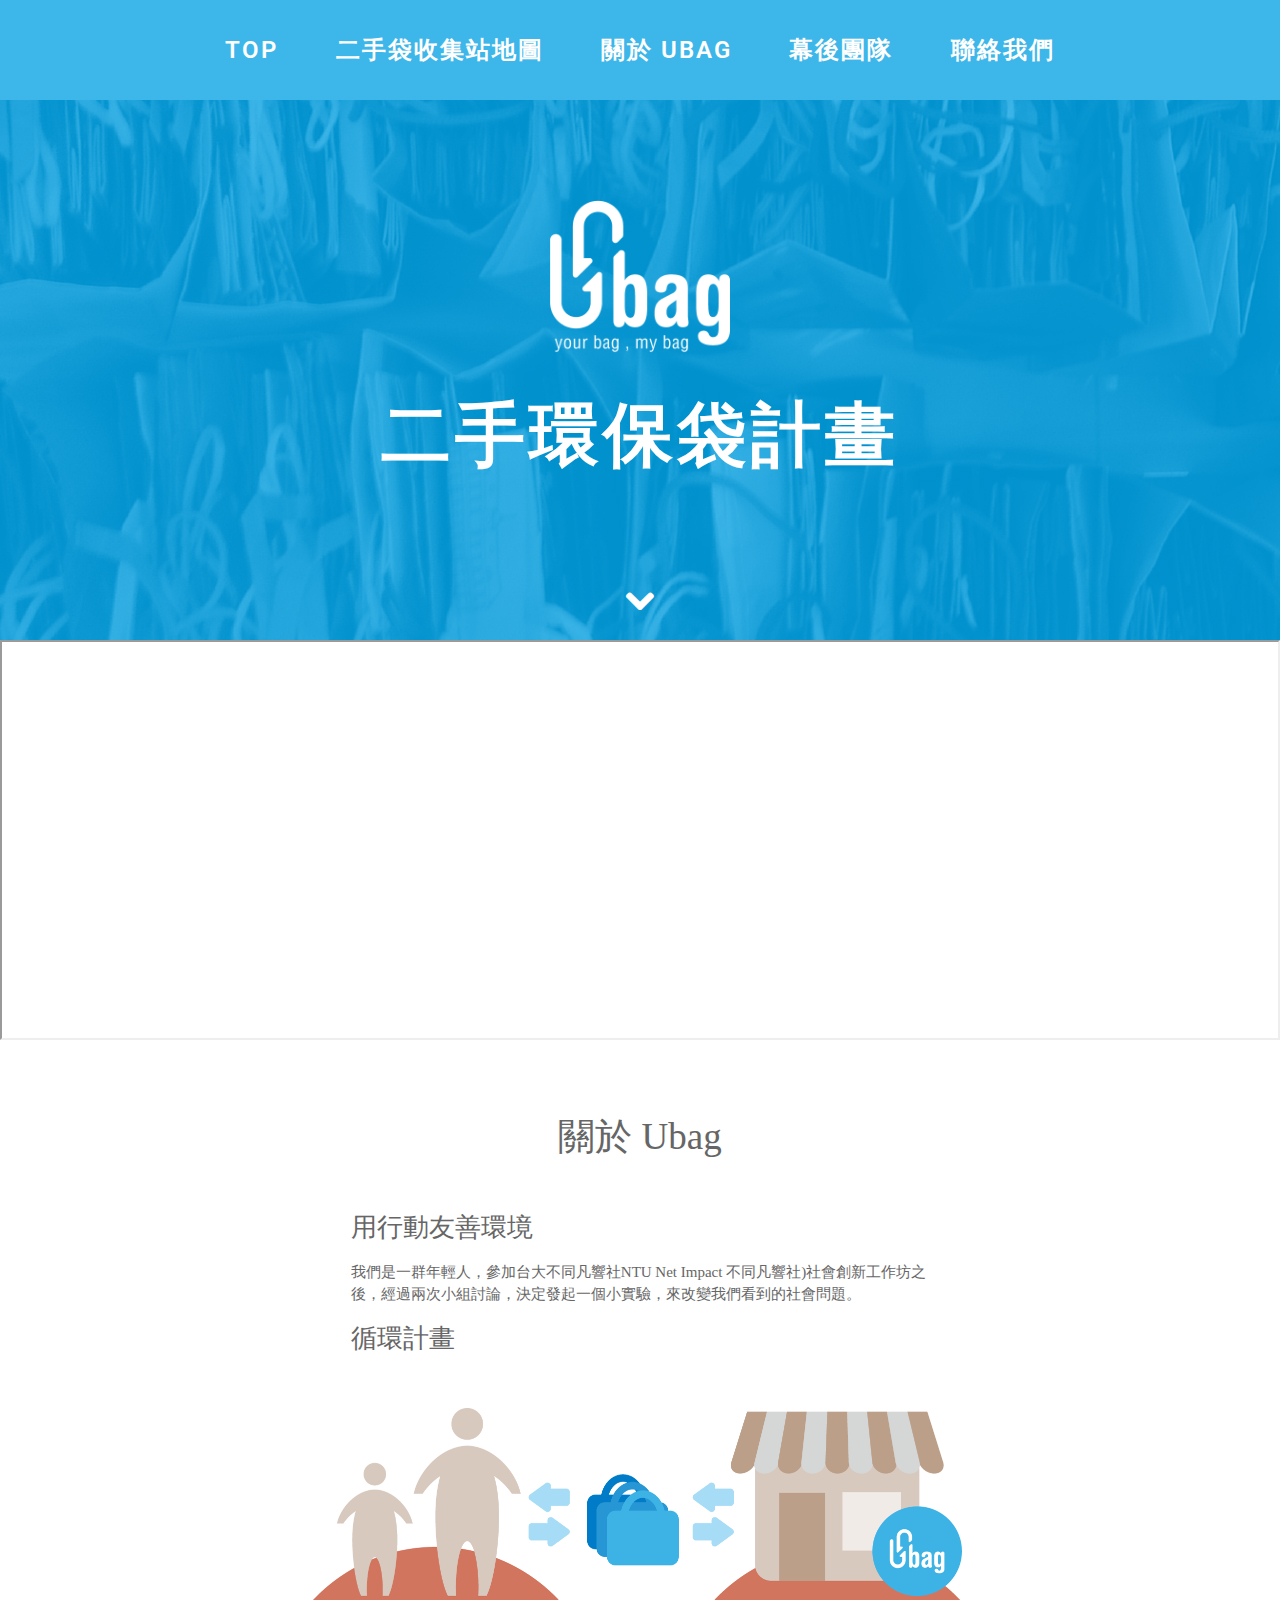
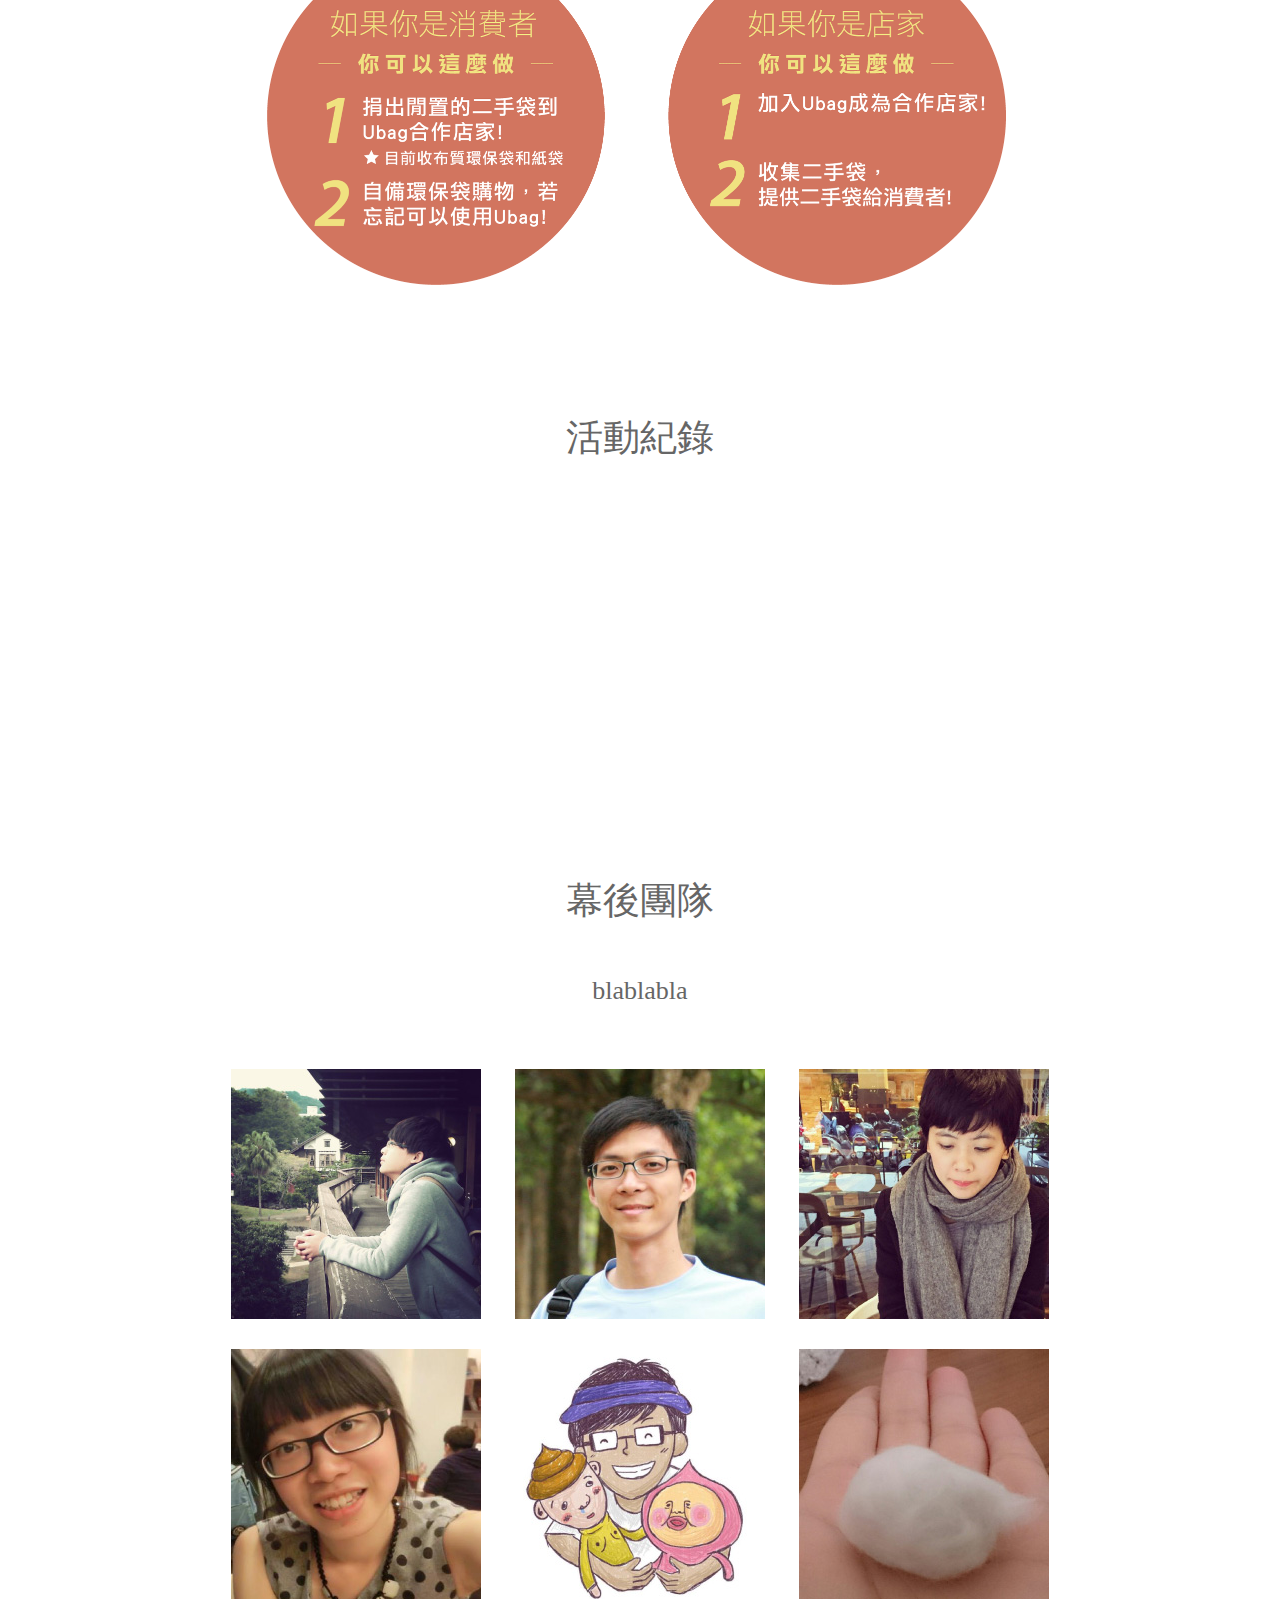
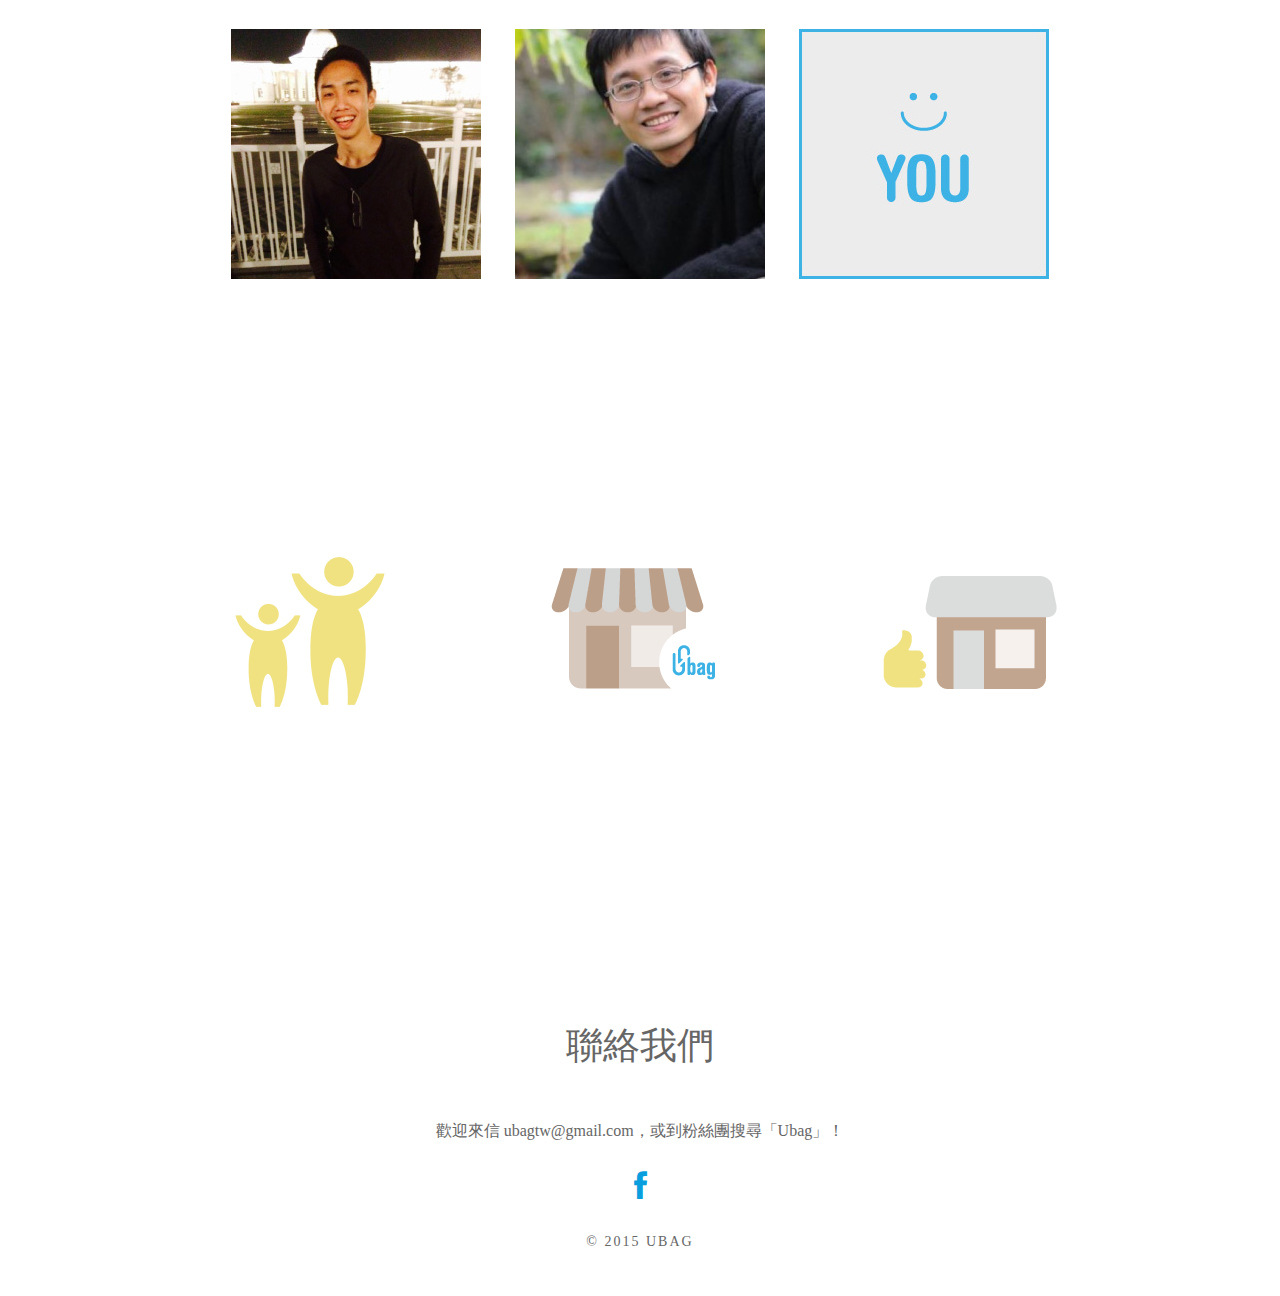
==== index.html @ cc9ed654 "v1" ====
<!DOCTYPE html>

<!--

	Leela Theme
	By Potok Proyektov
	Released March 2014
	Revised March 26, 2014

	Credits
	Aleks Dorohovich • Design, Coding
	Ivan Kozlov • Design, Coding

-->

<!--[if IE 9]><html class="ie9" lang="en" > <![endif]-->
<html class="no-js" lang="en">
	<head>
		<meta charset="utf-8" />
		<meta name="viewport" content="width=device-width, initial-scale=1.0" />
		<title>Ubag-二手環保袋計畫</title>

		<meta name="description" content="" />

		<!-- Google Fonts -->
		<link href='http://fonts.googleapis.com/css?family=Roboto:400,100,300,700,100italic,300italic,400italic,700italic' rel='stylesheet' type='text/css'>

		<!-- CSS -->
		<link rel="stylesheet" href="stylesheets/font-awesome.min.css" />
		<link rel="stylesheet" href="stylesheets/app.css" />
		<link rel="stylesheet" href="stylesheets/component.min.css" />
		<link rel="stylesheet" href="stylesheets/theme.css" />

		<!-- JavaScript -->
		<script src="js/modernizr.min.js"></script>
	</head>
	<body>

		<!-- Navigation-->
		<div class="section section-collapse" id="navigation">

				<nav class="top-bar" id="top-bar" data-topbar>
				  	<ul class="title-area">
				    	<li class="name">
				      		<div class="name-logo"><a href="#">Ubag</a></div><!-- title on navigation -->
				    	</li>
				    	<li class="toggle-topbar menu-icon">
				    		<a href="#"><i class="fa fa-bars"></i></a>
				    	</li>
				  	</ul>

				  	<section class="top-bar-section" id="menu"><!-- menu -->
					    <ul>
						  	<li><a href="#header">TOP</a></li>
								<li><a href="#map">二手袋收集站地圖</a></li>
								<li><a href="#one-more">關於 Ubag</a></li>
						  	<li><a href="#our-team">幕後團隊</a></li>

						  <!--	<li><a href="#portfolio">Work</a></li>-->
						  	<li><a href="#footer">聯絡我們</a></li>
						</ul>
				  </section><!-- .menu -->
				</nav>

		</div>
		<!-- .Navigation-->

		<!-- Header-->
		<div class="section bg-light-rose" id="header">

			<div class="row">
				<div class="large-12 columns text-center">
					<div class="hero-header">
						<div class="hero-logo">
							<img src="images/logo.png" alt="" /><!-- logo -->
						</div>
						<div class="hero-headline">
							<h1>二手環保袋計畫</h1><!-- title -->
						</div>
						<div class="hero-scroll">
							<a href="#overview" id="scroll"><i class="fa fa-chevron-down"></i></a>
						</div>
					</div>
				</div>
			</div>

		</div>
		<!-- .Header -->
		<!-- Map -->
		<div class="section section-collapse" id="map">
			<iframe src="https://www.google.com/maps/d/embed?mid=z90Cv0jzgkbU.kKT_kVOJTUTI" width="100%" height="400"></iframe>

		<!--	<div id="google-map" class="map"></div> google map -->

		</div>
		<!-- .Map -->

		<!-- One More-->
		<div class="section" id="one-more">

			<div class="row">
				<div class="large-12 columns text-center">
					<div class="section-title">
						<h2>關於 Ubag</h2>
					</div>
				</div>
			</div>

			<div class="row">
				<div class="large-10 large-offset-1 medium-10 medium-offset-1 small-10 small-offset-1 columns">
					<div class="section-description">
						<h3>用行動友善環境</h3>
						<p><small>我們是一群年輕人，參加台大不同凡響社NTU Net Impact 不同凡響社)社會創新工作坊之後，經過兩次小組討論，決定發起一個小實驗，來改變我們看到的社會問題。</small></p>
						<h3>循環計畫</h3>
					</div>
					<img src="images/recyclepic.png" width="800" height="auto" alt="" />
				</div>
			</div>

		</div>
		<!-- .One More-->


		<!-- Portfolio -->
		<div class="section" id="portfolio">

			<div class="row">
				<div class="large-12 columns text-center">
					<div class="section-title">
						<h2>活動紀錄</h2>
					</div>
					<!--<div class="section-description">
						<h3>Quisque fermentum tempus iaculis.</h3>
						<p><small>Maecenas ullamcorper auctor mi. Aenean tempus laoreet tellus sed convallis. Ut congue erat at nunc adipiscing, id tincidunt magna ornare.</small></p>
					</div>-->
				</div>
			</div>

			<div class="row">
				<div class="large-12 columns">
					<ul class="large-block-grid-3 medium-block-grid-3 small-block-grid-2 grid effect-3" id="grid">
						<li><!-- portfolio grid item -->
							<a href="#" class="project-item" data-project-id="project-1">
								<img src="images/work-grid/pro01.jpg" alt="" />
								<div class="project-tease text-center">
									<div class="project-tease-content">
										<h4>澳門青年分享講座</h4>
										<p>Ubag 二手袋如何循環?</p>
										<i class="fa fa-chevron-down"></i>
									</div>
								</div>
							</a>
						</li><!-- .portfolio grid item -->
						<li><!-- portfolio grid item -->
							<a href="#" class="project-item" data-project-id="project-2">
								<img src="images/work-grid/pro02.jpg" alt="" />
								<div class="project-tease text-center">
									<div class="project-tease-content">
										<h4>善待土地計畫</h4>
										<p>比亞外有機枇杷 x Ubag</p>
										<i class="fa fa-chevron-down"></i>
									</div>
								</div>
							</a>
						</li><!-- .portfolio grid item -->
						<li><!-- portfolio grid item -->
							<a href="#" class="project-item" data-project-id="project-1">
								<img src="images/work-grid/pro03.jpg" alt="" />
								<div class="project-tease text-center">
									<div class="project-tease-content">
										<h4>好店串聯戳戳樂</h4>
										<p>Ubag 合作店家串連活動</p>
										<i class="fa fa-chevron-down"></i>
									</div>
								</div>
							</a>
						</li><!-- .portfolio grid item -->

					</ul>
				</div>
			</div>

		</div>
		<!-- .Portfolio -->

		<!-- Project 1 -->
		<div class="section bg-gray project" id="project-1">

			<div class="row">
				<div class="large-12 columns text-center">
					<div class="section-title">
						<h2>澳門青年分享講座</h2>
					</div>
					<div class="section-description">
						<h3>Ubag充滿感動的一夜</h3>
					</div>
				</div>
			</div>
			<div class="row"><!-- project description -->
				<div class="large-12 columns">
					<p>謝謝來自澳門的青年們，讓 Ubag有機會舉行了小小的分享會
共度了感動的夜晚! 澳門青年雖只有國中或高中，卻已經對環保議題充滿了想法，已在構思如何落實於生活中，因此對這群青年非常的欽佩! 改變的力量是不分年紀大小的~

過程中相互的分享、提問與建議, 都是Ubag繼續前進的養分!
Ubag 會繼續加油的! 努力往下一個里程碑邁進!</p>
					<p>
						<img src="images/work-one/work_one.png" alt="" />
					</p>
				</div>
			</div><!-- .project description -->

			<a href="#" class="project-close">
				<i class="fa fa-times-circle-o"></i>
			</a>

		</div>
		<!-- .Project 1 -->

		<!-- Project 2 -->
		<div class="section bg-gray project" id="project-2">

			<div class="row">
				<div class="large-12 columns text-center">
					<div class="section-title">
						<h2>Design</h2>
					</div>
					<div class="section-description">
						<h3>Cras facilisis volutpat dui, non vestibulum nulla euismod a.</h3>
					</div>
				</div>
			</div>
			<div class="row"><!-- project description -->
				<div class="large-12 columns">
					<p>Sed varius, odio sed tempus vulputate, neque eros porttitor leo, vitae pellentesque nulla eros sed nibh. Proin aliquam est sit amet feugiat varius. Nullam venenatis in ipsum ac suscipit. In consequat ante tincidunt nisl semper, id varius ligula iaculis. Cum sociis natoque penatibus et magnis dis parturient montes, nascetur ridiculus mus. Class aptent taciti sociosqu ad litora torquent per conubia nostra, per inceptos himenaeos. Duis a odio aliquam justo hendrerit eleifend. Donec lacinia, quam interdum rutrum euismod, mauris velit imperdiet mauris, quis fringilla quam magna vitae tellus. In id nisi ac risus dictum vulputate id at lorem. Etiam et libero id justo posuere faucibus. Morbi nec sem vel ante ornare bibendum. Nam eros libero, commodo et convallis eu, lobortis iaculis eros. Aenean posuere purus vitae mattis laoreet.</p>
					<p>Maecenas semper elit non diam volutpat tristique. Ut tortor velit, feugiat sed leo ultricies, volutpat venenatis tellus. Ut vulputate mattis eros, sit amet posuere sapien mollis et. Nam gravida posuere enim et molestie. Praesent ut elit in nibh molestie vehicula a ac turpis. Aliquam porta pulvinar sapien vel aliquam. Duis vitae risus est. Sed dictum purus eu ultricies blandit. Maecenas vitae augue tortor. Suspendisse vel ullamcorper ante, ut facilisis tellus. Ut lobortis porttitor molestie. Nunc feugiat ornare ligula, in accumsan nulla accumsan a. Nulla facilisis nulla sit amet tristique viverra. Donec non leo in neque molestie pretium.</p>
					<p>
						<img src="images/work-one/work_one.png" alt="" />
					</p>
				</div>
			</div><!-- .project description -->

			<a href="#" class="project-close">
				<i class="fa fa-times-circle-o"></i>
			</a>

		</div>
		<!-- .Project 2 -->



		<!-- Our Team -->
		<div class="section" id="our-team">

			<div class="row">
				<div class="large-12 columns text-center">
					<div class="section-title">
						<h2>幕後團隊</h2>
					</div>
					<div class="section-description">
						<h3>blablabla</h3>
					</div>
				</div>
			</div>

			<div class="row">
				<div class="large-12 columns">
					<ul class="no-bullets team-grid cs-style-3">
						<li><!-- team member -->
							<figure>
								<img src="images/team/01.jpg" />
								<figcaption>
									<h4>邱子軒</h4>
									<span>Project Leader</span>
									<div class="team-person-social">
										<a href="#"><i class="fa fa-twitter"></i></a>
										<a href="#"><i class="fa fa-facebook"></i></a>
										<a href="#"><i class="fa fa-tumblr"></i></a>
										<a href="#"><i class="fa fa-instagram"></i></a>
										<a href="#"><i class="fa fa-linkedin"></i></a>
									</div>
								</figcaption>
							</figure>
						</li><!-- .team member -->
						<li><!-- team member -->
							<figure>
								<img src="images/team/02.jpg" />
								<figcaption>
									<h4>陳堯睿</h4>
									<span>精算小精靈</span>
									<div class="team-person-social">
										<a href="#"><i class="fa fa-twitter"></i></a>
										<a href="#"><i class="fa fa-facebook"></i></a>
										<a href="#"><i class="fa fa-tumblr"></i></a>
										<a href="#"><i class="fa fa-instagram"></i></a>
										<a href="#"><i class="fa fa-linkedin"></i></a>
									</div>
								</figcaption>
							</figure>
						</li><!-- .team member -->
						<li><!-- team member -->
							<figure>
								<img src="images/team/03.jpg" />
								<figcaption>
									<h4>郭芙志</h4>
									<span>視覺魔法師</span>
									<div class="team-person-social">
										<a href="#"><i class="fa fa-twitter"></i></a>
										<a href="#"><i class="fa fa-facebook"></i></a>
										<a href="#"><i class="fa fa-tumblr"></i></a>
										<a href="#"><i class="fa fa-instagram"></i></a>
										<a href="#"><i class="fa fa-linkedin"></i></a>
									</div>
								</figcaption>
							</figure>
						</li><!-- .team member -->
						<li><!-- team member -->
							<figure>
								<img src="images/team/04.jpg" />
								<figcaption>
									<h4>呂萱芷</h4>
									<span>吸睛特務S</span>
									<div class="team-person-social">
										<a href="#"><i class="fa fa-twitter"></i></a>
										<a href="#"><i class="fa fa-facebook"></i></a>
										<a href="#"><i class="fa fa-tumblr"></i></a>
										<a href="#"><i class="fa fa-instagram"></i></a>
										<a href="#"><i class="fa fa-linkedin"></i></a>
									</div>
								</figcaption>
							</figure>
						</li><!-- .team member -->
						<li><!-- team member -->
							<figure>
								<img src="images/team/05.jpg" />
								<figcaption>
									<h4>劉品賢</h4>
									<span>創意鬼才</span>
									<div class="team-person-social">
										<a href="#"><i class="fa fa-twitter"></i></a>
										<a href="#"><i class="fa fa-facebook"></i></a>
										<a href="#"><i class="fa fa-tumblr"></i></a>
										<a href="#"><i class="fa fa-instagram"></i></a>
										<a href="#"><i class="fa fa-linkedin"></i></a>
									</div>
								</figcaption>
							</figure>
						</li><!-- .team member -->
						<li><!-- team member -->
							<figure>
								<img src="images/team/06.jpg" />
								<figcaption>
									<h4>洪端珮</h4>
									<span>待補</span>
									<div class="team-person-social">
										<a href="#"><i class="fa fa-twitter"></i></a>
										<a href="#"><i class="fa fa-facebook"></i></a>
										<a href="#"><i class="fa fa-tumblr"></i></a>
										<a href="#"><i class="fa fa-instagram"></i></a>
										<a href="#"><i class="fa fa-linkedin"></i></a>
									</div>
								</figcaption>
							</figure>
						</li><!-- .team member -->
						<li><!-- team member -->
							<figure>
								<img src="images/team/07.jpg" />
								<figcaption>
									<h4>王亮中</h4>
									<span>待補</span>
									<div class="team-person-social">
										<a href="#"><i class="fa fa-twitter"></i></a>
										<a href="#"><i class="fa fa-facebook"></i></a>
										<a href="#"><i class="fa fa-tumblr"></i></a>
										<a href="#"><i class="fa fa-instagram"></i></a>
										<a href="#"><i class="fa fa-linkedin"></i></a>
									</div>
								</figcaption>
							</figure>
						</li><!-- .team member -->
						<li><!-- team member -->
							<figure>
								<img src="images/team/08.jpg" />
								<figcaption>
									<h4>張佑輔(89)</h4>
									<span>嚴師</span>
									<div class="team-person-social">
										<a href="#"><i class="fa fa-twitter"></i></a>
										<a href="#"><i class="fa fa-facebook"></i></a>
										<a href="#"><i class="fa fa-tumblr"></i></a>
										<a href="#"><i class="fa fa-instagram"></i></a>
										<a href="#"><i class="fa fa-linkedin"></i></a>
									</div>
								</figcaption>
							</figure>
						</li><!-- .team member -->
						<li><!-- team member -->
							<figure>
								<img src="images/team/09.jpg" />
								<figcaption>
									<h4>關注環保的你</h4>
									<span>等你加入!</span>
									<div class="team-person-social">
										<a href="#">加入 Ubag</a>
									</div>
								</figcaption>
							</figure>
						</li><!-- .team member -->
					</ul>
				</div>
			</div>

		</div>
		<!-- .Out Team -->

		<!-- Overview -->
		<div class="section bg-purple with-photo" id="overview">

			<div class="row">
				<div class="large-12 columns text-center">
					<div class="section-title">
						<h2>關加入我們</h2>
					</div>
				</div>
			</div>

			<div class="row">
				<div class="large-12 columns">
					<ul class="large-block-grid-3 medium-block-grid-3 small-block-grid-1 text-center">
						<li><!-- service description -->
							<div class="overview-feature-image">
								<img src="images/icon-join.png" width="200" height="200" alt="" />
							</div>
							<a href="#" target="_blank" class="btn_white">加入核心團隊</a>
							<p>透過循環計畫，降低一次性購物塑膠袋的使用率</p>
						</li><!-- .service description -->
						<li><!-- service description -->
							<div class="overview-feature-image">
								<img src="images/icon-store.png" width="200" height="200" alt="" />
							</div>
							<a href="#" target="_blank" class="btn_white">加入合作店家</a>
							<p>重複利用閒置環保袋與紙袋，提升價值</p>
						</li><!-- .service description -->
						<li><!-- service description -->
							<div class="overview-feature-image">
								<img src="images/icon-recommend.png" width="200" height="200" alt="" />
							</div>
							<a href="#" target="_blank" class="btn_white">推薦優良商家</a>
							<p>透過分享、講座，我們也跟不同的公民團隊合作</p>
						</li><!-- .service description -->
					</ul>
				</div>
			</div>

		</div>
		<!-- .Overview -->


		<!-- Footer -->
		<div class="section" id="footer">
			<div class="section-title">
				<h2>聯絡我們</h2>
			</div>
			<div class="section-description">
				<p>歡迎來信 ubagtw@gmail.com，或到粉絲團搜尋「Ubag」！</p>
			</div>
			<div class="row">
				<div class="large-12 columns text-center">
					<div class="footer-social">
						<a href="http://www.facebook.com/ubagtw" target="_blank"><i class="fa fa-facebook"></i></a>
					</div>
				</div>
			</div>

			<div class="row text-center">
				<div class="large-12 columns text-center">
					<p class="footer-copy">&copy; 2015 Ubag</p>
				</div>
			</div>

		</div>
		<!-- .Footer -->

		<!-- JavaScript -->
		<script src="js/jquery.min.js"></script>
		<script src="js/foundation.min.js"></script>
		<script src="js/masonry.min.js"></script>
		<script src="js/imagesloaded.min.js"></script>
		<script src="js/classie.min.js"></script>
		<script src="js/AnimOnScroll.min.js"></script>
		<script src="js/waypoints.min.js"></script>
		<script src="js/headroom.min.js"></script>
		<script src="js/toucheffects.min.js"></script>
		<script src="http://maps.google.com/maps/api/js?sensor=false"></script>
		<script src="js/app.js"></script>
		<!--[if IE 9]>
			<script src="js/ie.js"></script>
		<![endif]-->
		<!-- .JavaScript -->

	</body>
</html>
---- stylesheets/app.css ----
meta.foundation-mq-small{font-family:"/only screen and (max-width: 40em)/";width:0em}meta.foundation-mq-medium{font-family:"/only screen and (min-width:40.063em) and (max-width:64em)/";width:40.063em}meta.foundation-mq-large{font-family:"/only screen and (min-width:64.063em)/";width:64.063em}meta.foundation-mq-xlarge{font-family:"/only screen and (min-width:90.063em)/";width:90.063em}meta.foundation-mq-xxlarge{font-family:"/only screen and (min-width:120.063em)/";width:120.063em}*,*:before,*:after{-moz-box-sizing:border-box;-webkit-box-sizing:border-box;box-sizing:border-box}html,body{font-size:100%}body{background:#fff;color:#666;padding:0;margin:0;font-family:"Roboto","Helvetica Neue","Helvetica",Helvetica,Arial,sans-serif;font-weight:300;font-style:normal;line-height:1;position:relative;cursor:default}a:hover{cursor:pointer}img,object,embed{max-width:100%;height:auto}object,embed{height:100%}img{-ms-interpolation-mode:bicubic}#map_canvas img,#map_canvas embed,#map_canvas object,.map_canvas img,.map_canvas embed,.map_canvas object{max-width:none !important}.left{float:left !important}.right{float:right !important}.clearfix{*zoom:1}.clearfix:before,.clearfix:after{content:" ";display:table}.clearfix:after{clear:both}.text-left{text-align:left !important}.text-right{text-align:right !important}.text-center{text-align:center !important}.text-justify{text-align:justify !important}.hide{display:none}.antialiased{-webkit-font-smoothing:antialiased}img{display:inline-block;vertical-align:middle}textarea{height:auto;min-height:50px}select{width:100%}.row{width:100%;margin-left:auto;margin-right:auto;margin-top:0;margin-bottom:0;max-width:62.5rem;*zoom:1}.row:before,.row:after{content:" ";display:table}.row:after{clear:both}.row.collapse>.column,.row.collapse>.columns{position:relative;padding-left:0;padding-right:0;float:left}.row.collapse .row{margin-left:0;margin-right:0}.row .row{width:auto;margin-left:-0.9375rem;margin-right:-0.9375rem;margin-top:0;margin-bottom:0;max-width:none;*zoom:1}.row .row:before,.row .row:after{content:" ";display:table}.row .row:after{clear:both}.row .row.collapse{width:auto;margin:0;max-width:none;*zoom:1}.row .row.collapse:before,.row .row.collapse:after{content:" ";display:table}.row .row.collapse:after{clear:both}.column,.columns{position:relative;padding-left:0.9375rem;padding-right:0.9375rem;width:100%;float:left}@media only screen{.small-push-1{position:relative;left:8.33333%;right:auto}.small-pull-1{position:relative;right:8.33333%;left:auto}.small-push-2{position:relative;left:16.66667%;right:auto}.small-pull-2{position:relative;right:16.66667%;left:auto}.small-push-3{position:relative;left:25%;right:auto}.small-pull-3{position:relative;right:25%;left:auto}.small-push-4{position:relative;left:33.33333%;right:auto}.small-pull-4{position:relative;right:33.33333%;left:auto}.small-push-5{position:relative;left:41.66667%;right:auto}.small-pull-5{position:relative;right:41.66667%;left:auto}.small-push-6{position:relative;left:50%;right:auto}.small-pull-6{position:relative;right:50%;left:auto}.small-push-7{position:relative;left:58.33333%;right:auto}.small-pull-7{position:relative;right:58.33333%;left:auto}.small-push-8{position:relative;left:66.66667%;right:auto}.small-pull-8{position:relative;right:66.66667%;left:auto}.small-push-9{position:relative;left:75%;right:auto}.small-pull-9{position:relative;right:75%;left:auto}.small-push-10{position:relative;left:83.33333%;right:auto}.small-pull-10{position:relative;right:83.33333%;left:auto}.small-push-11{position:relative;left:91.66667%;right:auto}.small-pull-11{position:relative;right:91.66667%;left:auto}.column,.columns{position:relative;padding-left:0.9375rem;padding-right:0.9375rem;float:left}.small-1{position:relative;width:8.33333%}.small-2{position:relative;width:16.66667%}.small-3{position:relative;width:25%}.small-4{position:relative;width:33.33333%}.small-5{position:relative;width:41.66667%}.small-6{position:relative;width:50%}.small-7{position:relative;width:58.33333%}.small-8{position:relative;width:66.66667%}.small-9{position:relative;width:75%}.small-10{position:relative;width:83.33333%}.small-11{position:relative;width:91.66667%}.small-12{position:relative;width:100%}.small-offset-0{position:relative;margin-left:0%}.small-offset-1{position:relative;margin-left:8.33333%}.small-offset-2{position:relative;margin-left:16.66667%}.small-offset-3{position:relative;margin-left:25%}.small-offset-4{position:relative;margin-left:33.33333%}.small-offset-5{position:relative;margin-left:41.66667%}.small-offset-6{position:relative;margin-left:50%}.small-offset-7{position:relative;margin-left:58.33333%}.small-offset-8{position:relative;margin-left:66.66667%}.small-offset-9{position:relative;margin-left:75%}.small-offset-10{position:relative;margin-left:83.33333%}[class*="column"]+[class*="column"]:last-child{float:right}[class*="column"]+[class*="column"].end{float:left}.column.small-centered,.columns.small-centered{position:relative;margin-left:auto;margin-right:auto;float:none !important}.column.small-uncentered,.columns.small-uncentered{margin-left:0;margin-right:0;float:left !important}.column.small-uncentered.opposite,.columns.small-uncentered.opposite{float:right !important}}@media only screen and (min-width: 40.063em){.medium-push-1{position:relative;left:8.33333%;right:auto}.medium-pull-1{position:relative;right:8.33333%;left:auto}.medium-push-2{position:relative;left:16.66667%;right:auto}.medium-pull-2{position:relative;right:16.66667%;left:auto}.medium-push-3{position:relative;left:25%;right:auto}.medium-pull-3{position:relative;right:25%;left:auto}.medium-push-4{position:relative;left:33.33333%;right:auto}.medium-pull-4{position:relative;right:33.33333%;left:auto}.medium-push-5{position:relative;left:41.66667%;right:auto}.medium-pull-5{position:relative;right:41.66667%;left:auto}.medium-push-6{position:relative;left:50%;right:auto}.medium-pull-6{position:relative;right:50%;left:auto}.medium-push-7{position:relative;left:58.33333%;right:auto}.medium-pull-7{position:relative;right:58.33333%;left:auto}.medium-push-8{position:relative;left:66.66667%;right:auto}.medium-pull-8{position:relative;right:66.66667%;left:auto}.medium-push-9{position:relative;left:75%;right:auto}.medium-pull-9{position:relative;right:75%;left:auto}.medium-push-10{position:relative;left:83.33333%;right:auto}.medium-pull-10{position:relative;right:83.33333%;left:auto}.medium-push-11{position:relative;left:91.66667%;right:auto}.medium-pull-11{position:relative;right:91.66667%;left:auto}.column,.columns{position:relative;padding-left:0.9375rem;padding-right:0.9375rem;float:left}.medium-1{position:relative;width:8.33333%}.medium-2{position:relative;width:16.66667%}.medium-3{position:relative;width:25%}.medium-4{position:relative;width:33.33333%}.medium-5{position:relative;width:41.66667%}.medium-6{position:relative;width:50%}.medium-7{position:relative;width:58.33333%}.medium-8{position:relative;width:66.66667%}.medium-9{position:relative;width:75%}.medium-10{position:relative;width:83.33333%}.medium-11{position:relative;width:91.66667%}.medium-12{position:relative;width:100%}.medium-offset-0{position:relative;margin-left:0%}.medium-offset-1{position:relative;margin-left:8.33333%}.medium-offset-2{position:relative;margin-left:16.66667%}.medium-offset-3{position:relative;margin-left:25%}.medium-offset-4{position:relative;margin-left:33.33333%}.medium-offset-5{position:relative;margin-left:41.66667%}.medium-offset-6{position:relative;margin-left:50%}.medium-offset-7{position:relative;margin-left:58.33333%}.medium-offset-8{position:relative;margin-left:66.66667%}.medium-offset-9{position:relative;margin-left:75%}.medium-offset-10{position:relative;margin-left:83.33333%}[class*="column"]+[class*="column"]:last-child{float:right}[class*="column"]+[class*="column"].end{float:left}.column.medium-centered,.columns.medium-centered{position:relative;margin-left:auto;margin-right:auto;float:none !important}.column.medium-uncentered,.columns.medium-uncentered{margin-left:0;margin-right:0;float:left !important}.column.medium-uncentered.opposite,.columns.medium-uncentered.opposite{float:right !important}.push-1{position:relative;left:8.33333%;right:auto}.pull-1{position:relative;right:8.33333%;left:auto}.push-2{position:relative;left:16.66667%;right:auto}.pull-2{position:relative;right:16.66667%;left:auto}.push-3{position:relative;left:25%;right:auto}.pull-3{position:relative;right:25%;left:auto}.push-4{position:relative;left:33.33333%;right:auto}.pull-4{position:relative;right:33.33333%;left:auto}.push-5{position:relative;left:41.66667%;right:auto}.pull-5{position:relative;right:41.66667%;left:auto}.push-6{position:relative;left:50%;right:auto}.pull-6{position:relative;right:50%;left:auto}.push-7{position:relative;left:58.33333%;right:auto}.pull-7{position:relative;right:58.33333%;left:auto}.push-8{position:relative;left:66.66667%;right:auto}.pull-8{position:relative;right:66.66667%;left:auto}.push-9{position:relative;left:75%;right:auto}.pull-9{position:relative;right:75%;left:auto}.push-10{position:relative;left:83.33333%;right:auto}.pull-10{position:relative;right:83.33333%;left:auto}.push-11{position:relative;left:91.66667%;right:auto}.pull-11{position:relative;right:91.66667%;left:auto}}@media only screen and (min-width: 64.063em){.large-push-1{position:relative;left:8.33333%;right:auto}.large-pull-1{position:relative;right:8.33333%;left:auto}.large-push-2{position:relative;left:16.66667%;right:auto}.large-pull-2{position:relative;right:16.66667%;left:auto}.large-push-3{position:relative;left:25%;right:auto}.large-pull-3{position:relative;right:25%;left:auto}.large-push-4{position:relative;left:33.33333%;right:auto}.large-pull-4{position:relative;right:33.33333%;left:auto}.large-push-5{position:relative;left:41.66667%;right:auto}.large-pull-5{position:relative;right:41.66667%;left:auto}.large-push-6{position:relative;left:50%;right:auto}.large-pull-6{position:relative;right:50%;left:auto}.large-push-7{position:relative;left:58.33333%;right:auto}.large-pull-7{position:relative;right:58.33333%;left:auto}.large-push-8{position:relative;left:66.66667%;right:auto}.large-pull-8{position:relative;right:66.66667%;left:auto}.large-push-9{position:relative;left:75%;right:auto}.large-pull-9{position:relative;right:75%;left:auto}.large-push-10{position:relative;left:83.33333%;right:auto}.large-pull-10{position:relative;right:83.33333%;left:auto}.large-push-11{position:relative;left:91.66667%;right:auto}.large-pull-11{position:relative;right:91.66667%;left:auto}.column,.columns{position:relative;padding-left:0.9375rem;padding-right:0.9375rem;float:left}.large-1{position:relative;width:8.33333%}.large-2{position:relative;width:16.66667%}.large-3{position:relative;width:25%}.large-4{position:relative;width:33.33333%}.large-5{position:relative;width:41.66667%}.large-6{position:relative;width:50%}.large-7{position:relative;width:58.33333%}.large-8{position:relative;width:66.66667%}.large-9{position:relative;width:75%}.large-10{position:relative;width:83.33333%}.large-11{position:relative;width:91.66667%}.large-12{position:relative;width:100%}.large-offset-0{position:relative;margin-left:0%}.large-offset-1{position:relative;margin-left:8.33333%}.large-offset-2{position:relative;margin-left:16.66667%}.large-offset-3{position:relative;margin-left:25%}.large-offset-4{position:relative;margin-left:33.33333%}.large-offset-5{position:relative;margin-left:41.66667%}.large-offset-6{position:relative;margin-left:50%}.large-offset-7{position:relative;margin-left:58.33333%}.large-offset-8{position:relative;margin-left:66.66667%}.large-offset-9{position:relative;margin-left:75%}.large-offset-10{position:relative;margin-left:83.33333%}[class*="column"]+[class*="column"]:last-child{float:right}[class*="column"]+[class*="column"].end{float:left}.column.large-centered,.columns.large-centered{position:relative;margin-left:auto;margin-right:auto;float:none !important}.column.large-uncentered,.columns.large-uncentered{margin-left:0;margin-right:0;float:left !important}.column.large-uncentered.opposite,.columns.large-uncentered.opposite{float:right !important}}@media only screen and (min-width: 90.063em){.xlarge-push-1{position:relative;left:8.33333%;right:auto}.xlarge-pull-1{position:relative;right:8.33333%;left:auto}.xlarge-push-2{position:relative;left:16.66667%;right:auto}.xlarge-pull-2{position:relative;right:16.66667%;left:auto}.xlarge-push-3{position:relative;left:25%;right:auto}.xlarge-pull-3{position:relative;right:25%;left:auto}.xlarge-push-4{position:relative;left:33.33333%;right:auto}.xlarge-pull-4{position:relative;right:33.33333%;left:auto}.xlarge-push-5{position:relative;left:41.66667%;right:auto}.xlarge-pull-5{position:relative;right:41.66667%;left:auto}.xlarge-push-6{position:relative;left:50%;right:auto}.xlarge-pull-6{position:relative;right:50%;left:auto}.xlarge-push-7{position:relative;left:58.33333%;right:auto}.xlarge-pull-7{position:relative;right:58.33333%;left:auto}.xlarge-push-8{position:relative;left:66.66667%;right:auto}.xlarge-pull-8{position:relative;right:66.66667%;left:auto}.xlarge-push-9{position:relative;left:75%;right:auto}.xlarge-pull-9{position:relative;right:75%;left:auto}.xlarge-push-10{position:relative;left:83.33333%;right:auto}.xlarge-pull-10{position:relative;right:83.33333%;left:auto}.xlarge-push-11{position:relative;left:91.66667%;right:auto}.xlarge-pull-11{position:relative;right:91.66667%;left:auto}.column,.columns{position:relative;padding-left:0.9375rem;padding-right:0.9375rem;float:left}.xlarge-1{position:relative;width:8.33333%}.xlarge-2{position:relative;width:16.66667%}.xlarge-3{position:relative;width:25%}.xlarge-4{position:relative;width:33.33333%}.xlarge-5{position:relative;width:41.66667%}.xlarge-6{position:relative;width:50%}.xlarge-7{position:relative;width:58.33333%}.xlarge-8{position:relative;width:66.66667%}.xlarge-9{position:relative;width:75%}.xlarge-10{position:relative;width:83.33333%}.xlarge-11{position:relative;width:91.66667%}.xlarge-12{position:relative;width:100%}.xlarge-offset-0{position:relative;margin-left:0%}.xlarge-offset-1{position:relative;margin-left:8.33333%}.xlarge-offset-2{position:relative;margin-left:16.66667%}.xlarge-offset-3{position:relative;margin-left:25%}.xlarge-offset-4{position:relative;margin-left:33.33333%}.xlarge-offset-5{position:relative;margin-left:41.66667%}.xlarge-offset-6{position:relative;margin-left:50%}.xlarge-offset-7{position:relative;margin-left:58.33333%}.xlarge-offset-8{position:relative;margin-left:66.66667%}.xlarge-offset-9{position:relative;margin-left:75%}.xlarge-offset-10{position:relative;margin-left:83.33333%}[class*="column"]+[class*="column"]:last-child{float:right}[class*="column"]+[class*="column"].end{float:left}.column.xlarge-centered,.columns.xlarge-centered{position:relative;margin-left:auto;margin-right:auto;float:none !important}.column.xlarge-uncentered,.columns.xlarge-uncentered{margin-left:0;margin-right:0;float:left !important}.column.xlarge-uncentered.opposite,.columns.xlarge-uncentered.opposite{float:right !important}}@media only screen and (min-width: 120.063em){.xxlarge-push-1{position:relative;left:8.33333%;right:auto}.xxlarge-pull-1{position:relative;right:8.33333%;left:auto}.xxlarge-push-2{position:relative;left:16.66667%;right:auto}.xxlarge-pull-2{position:relative;right:16.66667%;left:auto}.xxlarge-push-3{position:relative;left:25%;right:auto}.xxlarge-pull-3{position:relative;right:25%;left:auto}.xxlarge-push-4{position:relative;left:33.33333%;right:auto}.xxlarge-pull-4{position:relative;right:33.33333%;left:auto}.xxlarge-push-5{position:relative;left:41.66667%;right:auto}.xxlarge-pull-5{position:relative;right:41.66667%;left:auto}.xxlarge-push-6{position:relative;left:50%;right:auto}.xxlarge-pull-6{position:relative;right:50%;left:auto}.xxlarge-push-7{position:relative;left:58.33333%;right:auto}.xxlarge-pull-7{position:relative;right:58.33333%;left:auto}.xxlarge-push-8{position:relative;left:66.66667%;right:auto}.xxlarge-pull-8{position:relative;right:66.66667%;left:auto}.xxlarge-push-9{position:relative;left:75%;right:auto}.xxlarge-pull-9{position:relative;right:75%;left:auto}.xxlarge-push-10{position:relative;left:83.33333%;right:auto}.xxlarge-pull-10{position:relative;right:83.33333%;left:auto}.xxlarge-push-11{position:relative;left:91.66667%;right:auto}.xxlarge-pull-11{position:relative;right:91.66667%;left:auto}.column,.columns{position:relative;padding-left:0.9375rem;padding-right:0.9375rem;float:left}.xxlarge-1{position:relative;width:8.33333%}.xxlarge-2{position:relative;width:16.66667%}.xxlarge-3{position:relative;width:25%}.xxlarge-4{position:relative;width:33.33333%}.xxlarge-5{position:relative;width:41.66667%}.xxlarge-6{position:relative;width:50%}.xxlarge-7{position:relative;width:58.33333%}.xxlarge-8{position:relative;width:66.66667%}.xxlarge-9{position:relative;width:75%}.xxlarge-10{position:relative;width:83.33333%}.xxlarge-11{position:relative;width:91.66667%}.xxlarge-12{position:relative;width:100%}.xxlarge-offset-0{position:relative;margin-left:0%}.xxlarge-offset-1{position:relative;margin-left:8.33333%}.xxlarge-offset-2{position:relative;margin-left:16.66667%}.xxlarge-offset-3{position:relative;margin-left:25%}.xxlarge-offset-4{position:relative;margin-left:33.33333%}.xxlarge-offset-5{position:relative;margin-left:41.66667%}.xxlarge-offset-6{position:relative;margin-left:50%}.xxlarge-offset-7{position:relative;margin-left:58.33333%}.xxlarge-offset-8{position:relative;margin-left:66.66667%}.xxlarge-offset-9{position:relative;margin-left:75%}.xxlarge-offset-10{position:relative;margin-left:83.33333%}[class*="column"]+[class*="column"]:last-child{float:right}[class*="column"]+[class*="column"].end{float:left}.column.xxlarge-centered,.columns.xxlarge-centered{position:relative;margin-left:auto;margin-right:auto;float:none !important}.column.xxlarge-uncentered,.columns.xxlarge-uncentered{margin-left:0;margin-right:0;float:left !important}.column.xxlarge-uncentered.opposite,.columns.xxlarge-uncentered.opposite{float:right !important}}.accordion{*zoom:1;margin-bottom:0}.accordion:before,.accordion:after{content:" ";display:table}.accordion:after{clear:both}.accordion dd{display:block;margin-bottom:0 !important}.accordion dd.active a{background:#e7e7e7}.accordion dd>a{background:#efefef;color:#222;padding:1rem;display:block;font-family:"Roboto","Helvetica Neue","Helvetica",Helvetica,Arial,sans-serif;font-size:1rem}.accordion dd>a:hover{background:#e2e2e2}.accordion .content{display:none;padding:0.9375rem}.accordion .content.active{display:block;background:#fff}.alert-box{border-style:solid;border-width:1px;display:block;font-weight:normal;margin-bottom:1.25rem;position:relative;padding:0.875rem 1.5rem 0.875rem 0.875rem;font-size:0.8125rem;background-color:#008cba;border-color:#0079a1;color:#fff}.alert-box .close{font-size:1.375rem;padding:9px 6px 4px;line-height:0;position:absolute;top:50%;margin-top:-0.6875rem;right:0.25rem;color:#333;opacity:0.3}.alert-box .close:hover,.alert-box .close:focus{opacity:0.5}.alert-box.radius{-webkit-border-radius:3px;border-radius:3px}.alert-box.round{-webkit-border-radius:1000px;border-radius:1000px}.alert-box.success{background-color:#43ac6a;border-color:#3c9a5f;color:#fff}.alert-box.alert{background-color:#f04124;border-color:#ea2f10;color:#fff}.alert-box.secondary{background-color:#e7e7e7;border-color:#dadada;color:#4e4e4e}.alert-box.warning{background-color:#f08a24;border-color:#ea7d10;color:#fff}.alert-box.info{background-color:#a0d3e8;border-color:#8bc9e3;color:#4e4e4e}[class*="block-grid-"]{display:block;padding:0;margin:0 -0.625rem;*zoom:1}[class*="block-grid-"]:before,[class*="block-grid-"]:after{content:" ";display:table}[class*="block-grid-"]:after{clear:both}[class*="block-grid-"]>li{display:inline;height:auto;float:left;padding:0 0.625rem 1.25rem}@media only screen{.small-block-grid-1>li{width:100%;padding:0 0.625rem 1.25rem}.small-block-grid-1>li:nth-of-type(n){clear:none}.small-block-grid-1>li:nth-of-type(1n+1){clear:both}.small-block-grid-2>li{width:50%;padding:0 0.625rem 1.25rem}.small-block-grid-2>li:nth-of-type(n){clear:none}.small-block-grid-2>li:nth-of-type(2n+1){clear:both}.small-block-grid-3>li{width:33.33333%;padding:0 0.625rem 1.25rem}.small-block-grid-3>li:nth-of-type(n){clear:none}.small-block-grid-3>li:nth-of-type(3n+1){clear:both}.small-block-grid-4>li{width:25%;padding:0 0.625rem 1.25rem}.small-block-grid-4>li:nth-of-type(n){clear:none}.small-block-grid-4>li:nth-of-type(4n+1){clear:both}.small-block-grid-5>li{width:20%;padding:0 0.625rem 1.25rem}.small-block-grid-5>li:nth-of-type(n){clear:none}.small-block-grid-5>li:nth-of-type(5n+1){clear:both}.small-block-grid-6>li{width:16.66667%;padding:0 0.625rem 1.25rem}.small-block-grid-6>li:nth-of-type(n){clear:none}.small-block-grid-6>li:nth-of-type(6n+1){clear:both}.small-block-grid-7>li{width:14.28571%;padding:0 0.625rem 1.25rem}.small-block-grid-7>li:nth-of-type(n){clear:none}.small-block-grid-7>li:nth-of-type(7n+1){clear:both}.small-block-grid-8>li{width:12.5%;padding:0 0.625rem 1.25rem}.small-block-grid-8>li:nth-of-type(n){clear:none}.small-block-grid-8>li:nth-of-type(8n+1){clear:both}.small-block-grid-9>li{width:11.11111%;padding:0 0.625rem 1.25rem}.small-block-grid-9>li:nth-of-type(n){clear:none}.small-block-grid-9>li:nth-of-type(9n+1){clear:both}.small-block-grid-10>li{width:10%;padding:0 0.625rem 1.25rem}.small-block-grid-10>li:nth-of-type(n){clear:none}.small-block-grid-10>li:nth-of-type(10n+1){clear:both}.small-block-grid-11>li{width:9.09091%;padding:0 0.625rem 1.25rem}.small-block-grid-11>li:nth-of-type(n){clear:none}.small-block-grid-11>li:nth-of-type(11n+1){clear:both}.small-block-grid-12>li{width:8.33333%;padding:0 0.625rem 1.25rem}.small-block-grid-12>li:nth-of-type(n){clear:none}.small-block-grid-12>li:nth-of-type(12n+1){clear:both}}@media only screen and (min-width: 40.063em){.medium-block-grid-1>li{width:100%;padding:0 0.625rem 1.25rem}.medium-block-grid-1>li:nth-of-type(n){clear:none}.medium-block-grid-1>li:nth-of-type(1n+1){clear:both}.medium-block-grid-2>li{width:50%;padding:0 0.625rem 1.25rem}.medium-block-grid-2>li:nth-of-type(n){clear:none}.medium-block-grid-2>li:nth-of-type(2n+1){clear:both}.medium-block-grid-3>li{width:33.33333%;padding:0 0.625rem 1.25rem}.medium-block-grid-3>li:nth-of-type(n){clear:none}.medium-block-grid-3>li:nth-of-type(3n+1){clear:both}.medium-block-grid-4>li{width:25%;padding:0 0.625rem 1.25rem}.medium-block-grid-4>li:nth-of-type(n){clear:none}.medium-block-grid-4>li:nth-of-type(4n+1){clear:both}.medium-block-grid-5>li{width:20%;padding:0 0.625rem 1.25rem}.medium-block-grid-5>li:nth-of-type(n){clear:none}.medium-block-grid-5>li:nth-of-type(5n+1){clear:both}.medium-block-grid-6>li{width:16.66667%;padding:0 0.625rem 1.25rem}.medium-block-grid-6>li:nth-of-type(n){clear:none}.medium-block-grid-6>li:nth-of-type(6n+1){clear:both}.medium-block-grid-7>li{width:14.28571%;padding:0 0.625rem 1.25rem}.medium-block-grid-7>li:nth-of-type(n){clear:none}.medium-block-grid-7>li:nth-of-type(7n+1){clear:both}.medium-block-grid-8>li{width:12.5%;padding:0 0.625rem 1.25rem}.medium-block-grid-8>li:nth-of-type(n){clear:none}.medium-block-grid-8>li:nth-of-type(8n+1){clear:both}.medium-block-grid-9>li{width:11.11111%;padding:0 0.625rem 1.25rem}.medium-block-grid-9>li:nth-of-type(n){clear:none}.medium-block-grid-9>li:nth-of-type(9n+1){clear:both}.medium-block-grid-10>li{width:10%;padding:0 0.625rem 1.25rem}.medium-block-grid-10>li:nth-of-type(n){clear:none}.medium-block-grid-10>li:nth-of-type(10n+1){clear:both}.medium-block-grid-11>li{width:9.09091%;padding:0 0.625rem 1.25rem}.medium-block-grid-11>li:nth-of-type(n){clear:none}.medium-block-grid-11>li:nth-of-type(11n+1){clear:both}.medium-block-grid-12>li{width:8.33333%;padding:0 0.625rem 1.25rem}.medium-block-grid-12>li:nth-of-type(n){clear:none}.medium-block-grid-12>li:nth-of-type(12n+1){clear:both}}@media only screen and (min-width: 64.063em){.large-block-grid-1>li{width:100%;padding:0 0.625rem 1.25rem}.large-block-grid-1>li:nth-of-type(n){clear:none}.large-block-grid-1>li:nth-of-type(1n+1){clear:both}.large-block-grid-2>li{width:50%;padding:0 0.625rem 1.25rem}.large-block-grid-2>li:nth-of-type(n){clear:none}.large-block-grid-2>li:nth-of-type(2n+1){clear:both}.large-block-grid-3>li{width:33.33333%;padding:0 0.625rem 1.25rem}.large-block-grid-3>li:nth-of-type(n){clear:none}.large-block-grid-3>li:nth-of-type(3n+1){clear:both}.large-block-grid-4>li{width:25%;padding:0 0.625rem 1.25rem}.large-block-grid-4>li:nth-of-type(n){clear:none}.large-block-grid-4>li:nth-of-type(4n+1){clear:both}.large-block-grid-5>li{width:20%;padding:0 0.625rem 1.25rem}.large-block-grid-5>li:nth-of-type(n){clear:none}.large-block-grid-5>li:nth-of-type(5n+1){clear:both}.large-block-grid-6>li{width:16.66667%;padding:0 0.625rem 1.25rem}.large-block-grid-6>li:nth-of-type(n){clear:none}.large-block-grid-6>li:nth-of-type(6n+1){clear:both}.large-block-grid-7>li{width:14.28571%;padding:0 0.625rem 1.25rem}.large-block-grid-7>li:nth-of-type(n){clear:none}.large-block-grid-7>li:nth-of-type(7n+1){clear:both}.large-block-grid-8>li{width:12.5%;padding:0 0.625rem 1.25rem}.large-block-grid-8>li:nth-of-type(n){clear:none}.large-block-grid-8>li:nth-of-type(8n+1){clear:both}.large-block-grid-9>li{width:11.11111%;padding:0 0.625rem 1.25rem}.large-block-grid-9>li:nth-of-type(n){clear:none}.large-block-grid-9>li:nth-of-type(9n+1){clear:both}.large-block-grid-10>li{width:10%;padding:0 0.625rem 1.25rem}.large-block-grid-10>li:nth-of-type(n){clear:none}.large-block-grid-10>li:nth-of-type(10n+1){clear:both}.large-block-grid-11>li{width:9.09091%;padding:0 0.625rem 1.25rem}.large-block-grid-11>li:nth-of-type(n){clear:none}.large-block-grid-11>li:nth-of-type(11n+1){clear:both}.large-block-grid-12>li{width:8.33333%;padding:0 0.625rem 1.25rem}.large-block-grid-12>li:nth-of-type(n){clear:none}.large-block-grid-12>li:nth-of-type(12n+1){clear:both}}.breadcrumbs{display:block;padding:0.5625rem 0.875rem 0.5625rem;overflow:hidden;margin-left:0;list-style:none;border-style:solid;border-width:1px;background-color:#f4f4f4;border-color:#dadada;-webkit-border-radius:3px;border-radius:3px}.breadcrumbs>*{margin:0;float:left;font-size:0.6875rem;text-transform:uppercase}.breadcrumbs>*:hover a,.breadcrumbs>*:focus a{text-decoration:underline}.breadcrumbs>* a,.breadcrumbs>* span{text-transform:uppercase;color:#008cba}.breadcrumbs>*.current{cursor:default;color:#333}.breadcrumbs>*.current a{cursor:default;color:#333}.breadcrumbs>*.current:hover,.breadcrumbs>*.current:hover a,.breadcrumbs>*.current:focus,.breadcrumbs>*.current:focus a{text-decoration:none}.breadcrumbs>*.unavailable{color:#999}.breadcrumbs>*.unavailable a{color:#999}.breadcrumbs>*.unavailable:hover,.breadcrumbs>*.unavailable:hover a,.breadcrumbs>*.unavailable:focus,.breadcrumbs>*.unavailable a:focus{text-decoration:none;color:#999;cursor:default}.breadcrumbs>*:before{content:"/";color:#aaa;margin:0 0.75rem;position:relative;top:1px}.breadcrumbs>*:first-child:before{content:" ";margin:0}button,.button{cursor:pointer;font-family:"Roboto","Helvetica Neue","Helvetica",Helvetica,Arial,sans-serif;font-weight:normal;line-height:normal;margin:0 0 1.25rem;position:relative;text-decoration:none;text-align:center;display:inline-block;padding-top:1rem;padding-right:2rem;padding-bottom:1.0625rem;padding-left:2rem;font-size:1rem;background-color:#008cba;border-color:#0079a1;color:#fff;-webkit-transition:background-color 300ms ease-out;-moz-transition:background-color 300ms ease-out;transition:background-color 300ms ease-out;padding-top:1.0625rem;padding-bottom:1rem;-webkit-appearance:none;border:none;font-weight:normal !important}button:hover,button:focus,.button:hover,.button:focus{background-color:#0079a1}button:hover,button:focus,.button:hover,.button:focus{color:#fff}button.secondary,.button.secondary{background-color:#e7e7e7;border-color:#dadada;color:#333}button.secondary:hover,button.secondary:focus,.button.secondary:hover,.button.secondary:focus{background-color:#dadada}button.secondary:hover,button.secondary:focus,.button.secondary:hover,.button.secondary:focus{color:#333}button.success,.button.success{background-color:#43ac6a;border-color:#3c9a5f;color:#fff}button.success:hover,button.success:focus,.button.success:hover,.button.success:focus{background-color:#3c9a5f}button.success:hover,button.success:focus,.button.success:hover,.button.success:focus{color:#fff}button.alert,.button.alert{background-color:#f04124;border-color:#ea2f10;color:#fff}button.alert:hover,button.alert:focus,.button.alert:hover,.button.alert:focus{background-color:#ea2f10}button.alert:hover,button.alert:focus,.button.alert:hover,.button.alert:focus{color:#fff}button.large,.button.large{padding-top:1.125rem;padding-right:2.25rem;padding-bottom:1.1875rem;padding-left:2.25rem;font-size:1.25rem}button.small,.button.small{padding-top:0.875rem;padding-right:1.75rem;padding-bottom:0.9375rem;padding-left:1.75rem;font-size:0.8125rem}button.tiny,.button.tiny{padding-top:0.625rem;padding-right:1.25rem;padding-bottom:0.6875rem;padding-left:1.25rem;font-size:0.6875rem}button.expand,.button.expand{padding-right:0;padding-left:0;width:100%}button.left-align,.button.left-align{text-align:left;text-indent:0.75rem}button.right-align,.button.right-align{text-align:right;padding-right:0.75rem}button.radius,.button.radius{-webkit-border-radius:3px;border-radius:3px}button.round,.button.round{-webkit-border-radius:1000px;border-radius:1000px}button.disabled,button[disabled],.button.disabled,.button[disabled]{background-color:#008cba;border-color:#0079a1;color:#fff;cursor:default;opacity:0.7;-webkit-box-shadow:none;box-shadow:none}button.disabled:hover,button.disabled:focus,button[disabled]:hover,button[disabled]:focus,.button.disabled:hover,.button.disabled:focus,.button[disabled]:hover,.button[disabled]:focus{background-color:#0079a1}button.disabled:hover,button.disabled:focus,button[disabled]:hover,button[disabled]:focus,.button.disabled:hover,.button.disabled:focus,.button[disabled]:hover,.button[disabled]:focus{color:#fff}button.disabled:hover,button.disabled:focus,button[disabled]:hover,button[disabled]:focus,.button.disabled:hover,.button.disabled:focus,.button[disabled]:hover,.button[disabled]:focus{background-color:#008cba}button.disabled.secondary,button[disabled].secondary,.button.disabled.secondary,.button[disabled].secondary{background-color:#e7e7e7;border-color:#dadada;color:#333;cursor:default;opacity:0.7;-webkit-box-shadow:none;box-shadow:none}button.disabled.secondary:hover,button.disabled.secondary:focus,button[disabled].secondary:hover,button[disabled].secondary:focus,.button.disabled.secondary:hover,.button.disabled.secondary:focus,.button[disabled].secondary:hover,.button[disabled].secondary:focus{background-color:#dadada}button.disabled.secondary:hover,button.disabled.secondary:focus,button[disabled].secondary:hover,button[disabled].secondary:focus,.button.disabled.secondary:hover,.button.disabled.secondary:focus,.button[disabled].secondary:hover,.button[disabled].secondary:focus{color:#333}button.disabled.secondary:hover,button.disabled.secondary:focus,button[disabled].secondary:hover,button[disabled].secondary:focus,.button.disabled.secondary:hover,.button.disabled.secondary:focus,.button[disabled].secondary:hover,.button[disabled].secondary:focus{background-color:#e7e7e7}button.disabled.success,button[disabled].success,.button.disabled.success,.button[disabled].success{background-color:#43ac6a;border-color:#3c9a5f;color:#fff;cursor:default;opacity:0.7;-webkit-box-shadow:none;box-shadow:none}button.disabled.success:hover,button.disabled.success:focus,button[disabled].success:hover,button[disabled].success:focus,.button.disabled.success:hover,.button.disabled.success:focus,.button[disabled].success:hover,.button[disabled].success:focus{background-color:#3c9a5f}button.disabled.success:hover,button.disabled.success:focus,button[disabled].success:hover,button[disabled].success:focus,.button.disabled.success:hover,.button.disabled.success:focus,.button[disabled].success:hover,.button[disabled].success:focus{color:#fff}button.disabled.success:hover,button.disabled.success:focus,button[disabled].success:hover,button[disabled].success:focus,.button.disabled.success:hover,.button.disabled.success:focus,.button[disabled].success:hover,.button[disabled].success:focus{background-color:#43ac6a}button.disabled.alert,button[disabled].alert,.button.disabled.alert,.button[disabled].alert{background-color:#f04124;border-color:#ea2f10;color:#fff;cursor:default;opacity:0.7;-webkit-box-shadow:none;box-shadow:none}button.disabled.alert:hover,button.disabled.alert:focus,button[disabled].alert:hover,button[disabled].alert:focus,.button.disabled.alert:hover,.button.disabled.alert:focus,.button[disabled].alert:hover,.button[disabled].alert:focus{background-color:#ea2f10}button.disabled.alert:hover,button.disabled.alert:focus,button[disabled].alert:hover,button[disabled].alert:focus,.button.disabled.alert:hover,.button.disabled.alert:focus,.button[disabled].alert:hover,.button[disabled].alert:focus{color:#fff}button.disabled.alert:hover,button.disabled.alert:focus,button[disabled].alert:hover,button[disabled].alert:focus,.button.disabled.alert:hover,.button.disabled.alert:focus,.button[disabled].alert:hover,.button[disabled].alert:focus{background-color:#f04124}@media only screen and (min-width: 40.063em){button,.button{display:inline-block}}.button-group{list-style:none;margin:0;*zoom:1}.button-group:before,.button-group:after{content:" ";display:table}.button-group:after{clear:both}.button-group>*{margin:0;float:left}.button-group>*>button,.button-group>* .button{border-right:1px solid;border-color:rgba(255,255,255,0.5)}.button-group>*:first-child{margin-left:0}.button-group.radius>*>button,.button-group.radius>* .button{border-right:1px solid;border-color:rgba(255,255,255,0.5)}.button-group.radius>*:first-child,.button-group.radius>*:first-child>a,.button-group.radius>*:first-child>button,.button-group.radius>*:first-child>.button{-moz-border-radius-bottomleft:3px;-moz-border-radius-topleft:3px;-webkit-border-bottom-left-radius:3px;-webkit-border-top-left-radius:3px;border-bottom-left-radius:3px;border-top-left-radius:3px}.button-group.radius>*:last-child,.button-group.radius>*:last-child>a,.button-group.radius>*:last-child>button,.button-group.radius>*:last-child>.button{-moz-border-radius-topright:3px;-moz-border-radius-bottomright:3px;-webkit-border-top-right-radius:3px;-webkit-border-bottom-right-radius:3px;border-top-right-radius:3px;border-bottom-right-radius:3px}.button-group.round>*>button,.button-group.round>* .button{border-right:1px solid;border-color:rgba(255,255,255,0.5)}.button-group.round>*:first-child,.button-group.round>*:first-child>a,.button-group.round>*:first-child>button,.button-group.round>*:first-child>.button{-moz-border-radius-bottomleft:1000px;-moz-border-radius-topleft:1000px;-webkit-border-bottom-left-radius:1000px;-webkit-border-top-left-radius:1000px;border-bottom-left-radius:1000px;border-top-left-radius:1000px}.button-group.round>*:last-child,.button-group.round>*:last-child>a,.button-group.round>*:last-child>button,.button-group.round>*:last-child>.button{-moz-border-radius-topright:1000px;-moz-border-radius-bottomright:1000px;-webkit-border-top-right-radius:1000px;-webkit-border-bottom-right-radius:1000px;border-top-right-radius:1000px;border-bottom-right-radius:1000px}.button-group.even-2 li{width:50%}.button-group.even-2 li>button,.button-group.even-2 li .button{border-right:1px solid;border-color:rgba(255,255,255,0.5)}.button-group.even-2 li button,.button-group.even-2 li .button{width:100%}.button-group.even-3 li{width:33.33333%}.button-group.even-3 li>button,.button-group.even-3 li .button{border-right:1px solid;border-color:rgba(255,255,255,0.5)}.button-group.even-3 li button,.button-group.even-3 li .button{width:100%}.button-group.even-4 li{width:25%}.button-group.even-4 li>button,.button-group.even-4 li .button{border-right:1px solid;border-color:rgba(255,255,255,0.5)}.button-group.even-4 li button,.button-group.even-4 li .button{width:100%}.button-group.even-5 li{width:20%}.button-group.even-5 li>button,.button-group.even-5 li .button{border-right:1px solid;border-color:rgba(255,255,255,0.5)}.button-group.even-5 li button,.button-group.even-5 li .button{width:100%}.button-group.even-6 li{width:16.66667%}.button-group.even-6 li>button,.button-group.even-6 li .button{border-right:1px solid;border-color:rgba(255,255,255,0.5)}.button-group.even-6 li button,.button-group.even-6 li .button{width:100%}.button-group.even-7 li{width:14.28571%}.button-group.even-7 li>button,.button-group.even-7 li .button{border-right:1px solid;border-color:rgba(255,255,255,0.5)}.button-group.even-7 li button,.button-group.even-7 li .button{width:100%}.button-group.even-8 li{width:12.5%}.button-group.even-8 li>button,.button-group.even-8 li .button{border-right:1px solid;border-color:rgba(255,255,255,0.5)}.button-group.even-8 li button,.button-group.even-8 li .button{width:100%}.button-bar{*zoom:1}.button-bar:before,.button-bar:after{content:" ";display:table}.button-bar:after{clear:both}.button-bar .button-group{float:left;margin-right:0.625rem}.button-bar .button-group div{overflow:hidden}[data-clearing]{*zoom:1;margin-bottom:0;margin-left:0;list-style:none}[data-clearing]:before,[data-clearing]:after{content:" ";display:table}[data-clearing]:after{clear:both}[data-clearing] li{float:left;margin-right:10px}.clearing-blackout{background:#333;position:fixed;width:100%;height:100%;top:0;left:0;z-index:998}.clearing-blackout .clearing-close{display:block}.clearing-container{position:relative;z-index:998;height:100%;overflow:hidden;margin:0}.visible-img{height:95%;position:relative}.visible-img img{position:absolute;left:50%;top:50%;margin-left:-50%;max-height:100%;max-width:100%}.clearing-caption{color:#ccc;font-size:0.875em;line-height:1.3;margin-bottom:0;text-align:center;bottom:0;background:#333;width:100%;padding:10px 30px 20px;position:absolute;left:0}.clearing-close{z-index:999;padding-left:20px;padding-top:10px;font-size:30px;line-height:1;color:#ccc;display:none}.clearing-close:hover,.clearing-close:focus{color:#ccc}.clearing-assembled .clearing-container{height:100%}.clearing-assembled .clearing-container .carousel>ul{display:none}.clearing-feature li{display:none}.clearing-feature li.clearing-featured-img{display:block}@media only screen and (min-width: 40.063em){.clearing-main-prev,.clearing-main-next{position:absolute;height:100%;width:40px;top:0}.clearing-main-prev>span,.clearing-main-next>span{position:absolute;top:50%;display:block;width:0;height:0;border:solid 12px}.clearing-main-prev>span:hover,.clearing-main-next>span:hover{opacity:0.8}.clearing-main-prev{left:0}.clearing-main-prev>span{left:5px;border-color:transparent;border-right-color:#ccc}.clearing-main-next{right:0}.clearing-main-next>span{border-color:transparent;border-left-color:#ccc}.clearing-main-prev.disabled,.clearing-main-next.disabled{opacity:0.3}.clearing-assembled .clearing-container .carousel{background:rgba(51,51,51,0.8);height:120px;margin-top:10px;text-align:center}.clearing-assembled .clearing-container .carousel>ul{display:inline-block;z-index:999;height:100%;position:relative;float:none}.clearing-assembled .clearing-container .carousel>ul li{display:block;width:120px;min-height:inherit;float:left;overflow:hidden;margin-right:0;padding:0;position:relative;cursor:pointer;opacity:0.4}.clearing-assembled .clearing-container .carousel>ul li.fix-height img{height:100%;max-width:none}.clearing-assembled .clearing-container .carousel>ul li a.th{border:none;-webkit-box-shadow:none;box-shadow:none;display:block}.clearing-assembled .clearing-container .carousel>ul li img{cursor:pointer !important;width:100% !important}.clearing-assembled .clearing-container .carousel>ul li.visible{opacity:1}.clearing-assembled .clearing-container .carousel>ul li:hover{opacity:0.8}.clearing-assembled .clearing-container .visible-img{background:#333;overflow:hidden;height:85%}.clearing-close{position:absolute;top:10px;right:20px;padding-left:0;padding-top:0}}@media only screen and (max-width: 40em){.f-dropdown{max-width:100%;left:0}}.f-dropdown{position:absolute;top:-9999px;list-style:none;margin-left:0;width:100%;max-height:none;height:auto;background:#fff;border:solid 1px #ccc;font-size:16px;z-index:99;margin-top:2px;max-width:200px}.f-dropdown>*:first-child{margin-top:0}.f-dropdown>*:last-child{margin-bottom:0}.f-dropdown:before{content:"";display:block;width:0;height:0;border:inset 6px;border-color:transparent transparent #fff transparent;border-bottom-style:solid;position:absolute;top:-12px;left:10px;z-index:99}.f-dropdown:after{content:"";display:block;width:0;height:0;border:inset 7px;border-color:transparent transparent #ccc transparent;border-bottom-style:solid;position:absolute;top:-14px;left:9px;z-index:98}.f-dropdown.right:before{left:auto;right:10px}.f-dropdown.right:after{left:auto;right:9px}.f-dropdown li{font-size:0.875rem;cursor:pointer;line-height:1.125rem;margin:0}.f-dropdown li:hover,.f-dropdown li:focus{background:#eee}.f-dropdown li a{display:block;padding:0.5rem;color:#555}.f-dropdown.content{position:absolute;top:-9999px;list-style:none;margin-left:0;padding:1.25rem;width:100%;height:auto;max-height:none;background:#fff;border:solid 1px #ccc;font-size:16px;z-index:99;max-width:200px}.f-dropdown.content>*:first-child{margin-top:0}.f-dropdown.content>*:last-child{margin-bottom:0}.f-dropdown.tiny{max-width:200px}.f-dropdown.small{max-width:300px}.f-dropdown.medium{max-width:500px}.f-dropdown.large{max-width:800px}.dropdown.button{position:relative;padding-right:3.5625rem}.dropdown.button:before{position:absolute;content:"";width:0;height:0;display:block;border-style:solid;border-color:#fff transparent transparent transparent;top:50%}.dropdown.button:before{border-width:0.375rem;right:1.40625rem;margin-top:-0.15625rem}.dropdown.button:before{border-color:#fff transparent transparent transparent}.dropdown.button.tiny{padding-right:2.625rem}.dropdown.button.tiny:before{border-width:0.375rem;right:1.125rem;margin-top:-0.125rem}.dropdown.button.tiny:before{border-color:#fff transparent transparent transparent}.dropdown.button.small{padding-right:3.0625rem}.dropdown.button.small:before{border-width:0.4375rem;right:1.3125rem;margin-top:-0.15625rem}.dropdown.button.small:before{border-color:#fff transparent transparent transparent}.dropdown.button.large{padding-right:3.625rem}.dropdown.button.large:before{border-width:0.3125rem;right:1.71875rem;margin-top:-0.15625rem}.dropdown.button.large:before{border-color:#fff transparent transparent transparent}.dropdown.button.secondary:before{border-color:#333 transparent transparent transparent}.flex-video{position:relative;padding-top:1.5625rem;padding-bottom:67.5%;height:0;margin-bottom:1rem;overflow:hidden}.flex-video.widescreen{padding-bottom:57.25%}.flex-video.vimeo{padding-top:0}.flex-video iframe,.flex-video object,.flex-video embed,.flex-video video{position:absolute;top:0;left:0;width:100%;height:100%}form{margin:0 0 1rem}form .row .row{margin:0 -0.5rem}form .row .row .column,form .row .row .columns{padding:0 0.5rem}form .row .row.collapse{margin:0}form .row .row.collapse .column,form .row .row.collapse .columns{padding:0}form .row .row.collapse input{-moz-border-radius-bottomright:0;-moz-border-radius-topright:0;-webkit-border-bottom-right-radius:0;-webkit-border-top-right-radius:0}form .row input.column,form .row input.columns,form .row textarea.column,form .row textarea.columns{padding-left:0.5rem}label{font-size:0.875rem;color:#4d4d4d;cursor:pointer;display:block;font-weight:normal;margin-bottom:0.5rem}label.right{float:none;text-align:right}label.inline{margin:0 0 1rem 0;padding:0.625rem 0}label small{text-transform:capitalize;color:#666}select{-webkit-appearance:none !important;background:#fafafa url("data:image/svg+xml;base64, [base64]") no-repeat;background-position-x:97%;background-position-y:center;border:1px solid #ccc;padding:0.5rem;font-size:0.875rem;-webkit-border-radius:0;border-radius:0}select.radius{-webkit-border-radius:3px;border-radius:3px}select:hover{background:#f2f2f2 url("data:image/svg+xml;base64, [base64]") no-repeat;background-position-x:97%;background-position-y:center;border-color:#999}@-moz-document url-prefix(){select{background:#fafafa}select:hover{background:#f2f2f2}}.prefix,.postfix{display:block;position:relative;z-index:2;text-align:center;width:100%;padding-top:0;padding-bottom:0;border-style:solid;border-width:1px;overflow:hidden;font-size:0.875rem;height:2.3125rem;line-height:2.3125rem}.postfix.button{padding-left:0;padding-right:0;padding-top:0;padding-bottom:0;text-align:center;line-height:2.125rem;border:none}.prefix.button{padding-left:0;padding-right:0;padding-top:0;padding-bottom:0;text-align:center;line-height:2.125rem;border:none}.prefix.button.radius{-webkit-border-radius:0;border-radius:0;-moz-border-radius-bottomleft:3px;-moz-border-radius-topleft:3px;-webkit-border-bottom-left-radius:3px;-webkit-border-top-left-radius:3px;border-bottom-left-radius:3px;border-top-left-radius:3px}.postfix.button.radius{-webkit-border-radius:0;border-radius:0;-moz-border-radius-topright:3px;-moz-border-radius-bottomright:3px;-webkit-border-top-right-radius:3px;-webkit-border-bottom-right-radius:3px;border-top-right-radius:3px;border-bottom-right-radius:3px}.prefix.button.round{-webkit-border-radius:0;border-radius:0;-moz-border-radius-bottomleft:1000px;-moz-border-radius-topleft:1000px;-webkit-border-bottom-left-radius:1000px;-webkit-border-top-left-radius:1000px;border-bottom-left-radius:1000px;border-top-left-radius:1000px}.postfix.button.round{-webkit-border-radius:0;border-radius:0;-moz-border-radius-topright:1000px;-moz-border-radius-bottomright:1000px;-webkit-border-top-right-radius:1000px;-webkit-border-bottom-right-radius:1000px;border-top-right-radius:1000px;border-bottom-right-radius:1000px}span.prefix,label.prefix{background:#f2f2f2;border-color:#d9d9d9;border-right:none;color:#333}span.prefix.radius,label.prefix.radius{-webkit-border-radius:0;border-radius:0;-moz-border-radius-bottomleft:3px;-moz-border-radius-topleft:3px;-webkit-border-bottom-left-radius:3px;-webkit-border-top-left-radius:3px;border-bottom-left-radius:3px;border-top-left-radius:3px}span.postfix,label.postfix{background:#f2f2f2;border-color:#ccc;border-left:none;color:#333}span.postfix.radius,label.postfix.radius{-webkit-border-radius:0;border-radius:0;-moz-border-radius-topright:3px;-moz-border-radius-bottomright:3px;-webkit-border-top-right-radius:3px;-webkit-border-bottom-right-radius:3px;border-top-right-radius:3px;border-bottom-right-radius:3px}.input-group.radius>*:first-child,.input-group.radius>*:first-child *{-moz-border-radius-bottomleft:3px;-moz-border-radius-topleft:3px;-webkit-border-bottom-left-radius:3px;-webkit-border-top-left-radius:3px;border-bottom-left-radius:3px;border-top-left-radius:3px}.input-group.radius>*:last-child,.input-group.radius>*:last-child *{-moz-border-radius-topright:3px;-moz-border-radius-bottomright:3px;-webkit-border-top-right-radius:3px;-webkit-border-bottom-right-radius:3px;border-top-right-radius:3px;border-bottom-right-radius:3px}.input-group.round>*:first-child,.input-group.round>*:first-child *{-moz-border-radius-bottomleft:1000px;-moz-border-radius-topleft:1000px;-webkit-border-bottom-left-radius:1000px;-webkit-border-top-left-radius:1000px;border-bottom-left-radius:1000px;border-top-left-radius:1000px}.input-group.round>*:last-child,.input-group.round>*:last-child *{-moz-border-radius-topright:1000px;-moz-border-radius-bottomright:1000px;-webkit-border-top-right-radius:1000px;-webkit-border-bottom-right-radius:1000px;border-top-right-radius:1000px;border-bottom-right-radius:1000px}input[type="text"],input[type="password"],input[type="date"],input[type="datetime"],input[type="datetime-local"],input[type="month"],input[type="week"],input[type="email"],input[type="number"],input[type="search"],input[type="tel"],input[type="time"],input[type="url"],textarea{-webkit-appearance:none;-webkit-border-radius:0;border-radius:0;background-color:#fff;font-family:inherit;border:1px solid #ccc;-webkit-box-shadow:none;box-shadow:none;color:rgba(0,0,0,0.75);display:block;font-size:0.875rem;margin:0 0 1rem 0;padding:0.5rem;height:2.3125rem;width:100%;-moz-box-sizing:border-box;-webkit-box-sizing:border-box;box-sizing:border-box;-webkit-transition:all 0.15s linear;-moz-transition:all 0.15s linear;transition:all 0.15s linear}input[type="text"]:focus,input[type="password"]:focus,input[type="date"]:focus,input[type="datetime"]:focus,input[type="datetime-local"]:focus,input[type="month"]:focus,input[type="week"]:focus,input[type="email"]:focus,input[type="number"]:focus,input[type="search"]:focus,input[type="tel"]:focus,input[type="time"]:focus,input[type="url"]:focus,textarea:focus{background:#fafafa;border-color:#999;outline:none}input[type="text"][disabled],input[type="password"][disabled],input[type="date"][disabled],input[type="datetime"][disabled],input[type="datetime-local"][disabled],input[type="month"][disabled],input[type="week"][disabled],input[type="email"][disabled],input[type="number"][disabled],input[type="search"][disabled],input[type="tel"][disabled],input[type="time"][disabled],input[type="url"][disabled],textarea[disabled]{background-color:#ddd}input[type="file"],input[type="checkbox"],input[type="radio"],select{margin:0 0 1rem 0}input[type="checkbox"]+label,input[type="radio"]+label{display:inline-block;margin-left:0.5rem;margin-right:1rem;margin-bottom:0;vertical-align:baseline}input[type="file"]{width:100%}fieldset{border:solid 1px #ddd;padding:1.25rem;margin:1.125rem 0}fieldset legend{font-weight:bold;background:#fff;padding:0 0.1875rem;margin:0;margin-left:-0.1875rem}[data-abide] .error small.error,[data-abide] span.error,[data-abide] small.error{display:block;padding:0.375rem 0 0.5625rem;margin-top:-1px;margin-bottom:1rem;font-size:0.75rem;font-weight:300;font-style:normal;background:#f04124;color:#f07161}[data-abide] span.error,[data-abide] small.error{display:none}span.error,small.error{display:block;padding:0.375rem 0 0.5625rem;margin-top:-1px;margin-bottom:1rem;font-size:0.75rem;font-weight:300;font-style:normal;background:#f04124;color:#f07161}.error input,.error textarea,.error select{margin-bottom:0}.error label,.error label.error{color:#f04124}.error>small,.error small.error{display:block;padding:0.375rem 0 0.5625rem;margin-top:-1px;margin-bottom:1rem;font-size:0.75rem;font-weight:300;font-style:normal;background:#f04124;color:#f07161}.error span.error-message{display:block}input.error,textarea.error{margin-bottom:0}label.error{color:#f04124}.inline-list{margin:0 auto 1.0625rem auto;margin-left:-1.375rem;margin-right:0;padding:0;list-style:none;overflow:hidden}.inline-list>li{list-style:none;float:left;margin-left:1.375rem;display:block}.inline-list>li>*{display:block}.joyride-list{display:none}.joyride-tip-guide{display:none;position:absolute;background:#333;color:#fff;z-index:101;top:0;left:2.5%;font-family:inherit;font-weight:normal;width:95%}.lt-ie9 .joyride-tip-guide{max-width:800px;left:50%;margin-left:-400px}.joyride-content-wrapper{width:100%;padding:1.125rem 1.25rem 1.5rem}.joyride-content-wrapper .button{margin-bottom:0 !important}.joyride-tip-guide .joyride-nub{display:block;position:absolute;left:22px;width:0;height:0;border:10px solid #333}.joyride-tip-guide .joyride-nub.top{border-top-style:solid;border-color:#333;border-top-color:transparent !important;border-left-color:transparent !important;border-right-color:transparent !important;top:-20px}.joyride-tip-guide .joyride-nub.bottom{border-bottom-style:solid;border-color:#333 !important;border-bottom-color:transparent !important;border-left-color:transparent !important;border-right-color:transparent !important;bottom:-20px}.joyride-tip-guide .joyride-nub.right{right:-20px}.joyride-tip-guide .joyride-nub.left{left:-20px}.joyride-tip-guide h1,.joyride-tip-guide h2,.joyride-tip-guide h3,.joyride-tip-guide h4,.joyride-tip-guide h5,.joyride-tip-guide h6{line-height:1.25;margin:0;font-weight:bold;color:#fff}.joyride-tip-guide p{margin:0 0 1.125rem 0;font-size:0.875rem;line-height:1.3}.joyride-timer-indicator-wrap{width:50px;height:3px;border:solid 1px #555;position:absolute;right:1.0625rem;bottom:1rem}.joyride-timer-indicator{display:block;width:0;height:inherit;background:#666}.joyride-close-tip{position:absolute;right:12px;top:10px;color:#777 !important;text-decoration:none;font-size:24px;font-weight:normal;line-height:.5 !important}.joyride-close-tip:hover,.joyride-close-tip:focus{color:#eee !important}.joyride-modal-bg{position:fixed;height:100%;width:100%;background:transparent;background:rgba(0,0,0,0.5);z-index:100;display:none;top:0;left:0;cursor:pointer}.joyride-expose-wrapper{background-color:#ffffff;position:absolute;border-radius:3px;z-index:102;-moz-box-shadow:0 0 30px #ffffff;-webkit-box-shadow:0 0 15px #ffffff;box-shadow:0 0 15px #ffffff}.joyride-expose-cover{background:transparent;border-radius:3px;position:absolute;z-index:9999;top:0;left:0}@media only screen and (min-width: 40.063em){.joyride-tip-guide{width:300px;left:inherit}.joyride-tip-guide .joyride-nub.bottom{border-color:#333 !important;border-bottom-color:transparent !important;border-left-color:transparent !important;border-right-color:transparent !important;bottom:-20px}.joyride-tip-guide .joyride-nub.right{border-color:#333 !important;border-top-color:transparent !important;border-right-color:transparent !important;border-bottom-color:transparent !important;top:22px;left:auto;right:-20px}.joyride-tip-guide .joyride-nub.left{border-color:#333 !important;border-top-color:transparent !important;border-left-color:transparent !important;border-bottom-color:transparent !important;top:22px;left:-20px;right:auto}}.keystroke,kbd{background-color:#ededed;border-color:#dbdbdb;color:#222;border-style:solid;border-width:1px;margin:0;font-family:"Consolas","Menlo","Courier",monospace;font-size:0.875rem;padding:0.125rem 0.25rem 0;-webkit-border-radius:3px;border-radius:3px}.label{font-weight:normal;font-family:"Roboto","Helvetica Neue","Helvetica",Helvetica,Arial,sans-serif;text-align:center;text-decoration:none;line-height:1;white-space:nowrap;display:inline-block;position:relative;margin-bottom:inherit;padding:0.25rem 0.5rem 0.375rem;font-size:0.6875rem;background-color:#008cba;color:#fff}.label.radius{-webkit-border-radius:3px;border-radius:3px}.label.round{-webkit-border-radius:1000px;border-radius:1000px}.label.alert{background-color:#f04124;color:#fff}.label.success{background-color:#43ac6a;color:#fff}.label.secondary{background-color:#e7e7e7;color:#333}[data-magellan-expedition]{background:#fff;z-index:50;min-width:100%;padding:10px}[data-magellan-expedition] .sub-nav{margin-bottom:0}[data-magellan-expedition] .sub-nav dd{margin-bottom:0}[data-magellan-expedition] .sub-nav .active{line-height:1.8em}@-webkit-keyframes rotate{from{-webkit-transform:rotate(0deg)}to{-webkit-transform:rotate(360deg)}}@-moz-keyframes rotate{from{-moz-transform:rotate(0deg)}to{-moz-transform:rotate(360deg)}}@-o-keyframes rotate{from{-o-transform:rotate(0deg)}to{-o-transform:rotate(360deg)}}@keyframes rotate{from{transform:rotate(0deg)}to{transform:rotate(360deg)}}.slideshow-wrapper{position:relative}.slideshow-wrapper ul{list-style-type:none;margin:0}.slideshow-wrapper ul li,.slideshow-wrapper ul li .orbit-caption{display:none}.slideshow-wrapper ul li:first-child{display:block}.slideshow-wrapper .orbit-container{background-color:transparent}.slideshow-wrapper .orbit-container li{display:block}.slideshow-wrapper .orbit-container li .orbit-caption{display:block}.preloader{display:block;width:40px;height:40px;position:absolute;top:50%;left:50%;margin-top:-20px;margin-left:-20px;border:solid 3px;border-color:#555 #fff;-webkit-border-radius:1000px;border-radius:1000px;-webkit-animation-name:rotate;-webkit-animation-duration:1.5s;-webkit-animation-iteration-count:infinite;-webkit-animation-timing-function:linear;-moz-animation-name:rotate;-moz-animation-duration:1.5s;-moz-animation-iteration-count:infinite;-moz-animation-timing-function:linear;-o-animation-name:rotate;-o-animation-duration:1.5s;-o-animation-iteration-count:infinite;-o-animation-timing-function:linear;animation-name:rotate;animation-duration:1.5s;animation-iteration-count:infinite;animation-timing-function:linear}.orbit-container{overflow:hidden;width:100%;position:relative;background:none}.orbit-container .orbit-slides-container{list-style:none;margin:0;padding:0;position:relative}.orbit-container .orbit-slides-container img{display:block;max-width:100%}.orbit-container .orbit-slides-container>*{position:absolute;top:0;width:100%;margin-left:100%}.orbit-container .orbit-slides-container>*:first-child{margin-left:0%}.orbit-container .orbit-slides-container>* .orbit-caption{position:absolute;bottom:0;background-color:transparent;color:#fff;width:100%;padding:10px 14px;font-size:0.875rem}.orbit-container .orbit-slide-number{position:absolute;top:10px;left:10px;font-size:12px;color:#fff;background:rgba(0,0,0,0);z-index:10}.orbit-container .orbit-slide-number span{font-weight:700;padding:0.3125rem}.orbit-container .orbit-timer{position:absolute;top:12px;right:10px;height:6px;width:100px;z-index:10}.orbit-container .orbit-timer>span{display:none;position:absolute;top:0px;right:0;width:11px;height:14px;border:solid 4px #fff;border-top:none;border-bottom:none}.orbit-container .orbit-timer.paused>span{right:-4px;top:0px;width:11px;height:14px;border:inset 8px;border-right-style:solid;border-color:transparent transparent transparent #fff}.orbit-container .orbit-timer.paused>span.dark{border-color:transparent transparent transparent #333}.orbit-container:hover .orbit-timer>span{display:block}.orbit-container .orbit-prev,.orbit-container .orbit-next{position:absolute;top:45%;margin-top:-25px;width:36px;height:60px;line-height:50px;color:white;text-indent:-9999px !important;z-index:10}.orbit-container .orbit-prev:hover,.orbit-container .orbit-next:hover{background-color:rgba(0,0,0,0.3)}.orbit-container .orbit-prev>span,.orbit-container .orbit-next>span{position:absolute;top:50%;margin-top:-10px;display:block;width:0;height:0;border:inset 10px}.orbit-container .orbit-prev{left:0}.orbit-container .orbit-prev>span{border-right-style:solid;border-color:transparent;border-right-color:#fff}.orbit-container .orbit-prev:hover>span{border-right-color:#fff}.orbit-container .orbit-next{right:0}.orbit-container .orbit-next>span{border-color:transparent;border-left-style:solid;border-left-color:#fff;left:50%;margin-left:-4px}.orbit-container .orbit-next:hover>span{border-left-color:#fff}.orbit-bullets-container{text-align:center}.orbit-bullets{margin:0 auto 30px auto;overflow:hidden;position:relative;top:10px;float:none;text-align:center;display:inline-block}.orbit-bullets li{display:block;width:0.5625rem;height:0.5625rem;background:#ccc;float:left;margin-right:6px;-webkit-border-radius:1000px;border-radius:1000px}.orbit-bullets li.active{background:#999}.orbit-bullets li:last-child{margin-right:0}.touch .orbit-container .orbit-prev,.touch .orbit-container .orbit-next{display:none}.touch .orbit-bullets{display:none}@media only screen and (min-width: 40.063em){.touch .orbit-container .orbit-prev,.touch .orbit-container .orbit-next{display:inherit}.touch .orbit-bullets{display:block}}@media only screen and (max-width: 40em){.orbit-stack-on-small .orbit-slides-container{height:auto !important}.orbit-stack-on-small .orbit-slides-container>*{position:relative;margin-left:0% !important}.orbit-stack-on-small .orbit-timer,.orbit-stack-on-small .orbit-next,.orbit-stack-on-small .orbit-prev,.orbit-stack-on-small .orbit-bullets{display:none}}ul.pagination{display:block;height:1.5rem;margin-left:-0.3125rem}ul.pagination li{height:1.5rem;color:#222;font-size:0.875rem;margin-left:0.3125rem}ul.pagination li a{display:block;padding:0.0625rem 0.625rem 0.0625rem;color:#999;-webkit-border-radius:3px;border-radius:3px}ul.pagination li:hover a,ul.pagination li a:focus{background:#e6e6e6}ul.pagination li.unavailable a{cursor:default;color:#999}ul.pagination li.unavailable:hover a,ul.pagination li.unavailable a:focus{background:transparent}ul.pagination li.current a{background:#008cba;color:#fff;font-weight:bold;cursor:default}ul.pagination li.current a:hover,ul.pagination li.current a:focus{background:#008cba}ul.pagination li{float:left;display:block}.pagination-centered{text-align:center}.pagination-centered ul.pagination li{float:none;display:inline-block}.panel{border-style:solid;border-width:1px;border-color:#d9d9d9;margin-bottom:1.25rem;padding:1.25rem;background:#f2f2f2}.panel>:first-child{margin-top:0}.panel>:last-child{margin-bottom:0}.panel h1,.panel h2,.panel h3,.panel h4,.panel h5,.panel h6,.panel p{color:#333}.panel h1,.panel h2,.panel h3,.panel h4,.panel h5,.panel h6{line-height:1;margin-bottom:0.625rem}.panel h1.subheader,.panel h2.subheader,.panel h3.subheader,.panel h4.subheader,.panel h5.subheader,.panel h6.subheader{line-height:1.4}.panel.callout{border-style:solid;border-width:1px;border-color:#baeeff;margin-bottom:1.25rem;padding:1.25rem;background:#edfbff}.panel.callout>:first-child{margin-top:0}.panel.callout>:last-child{margin-bottom:0}.panel.callout h1,.panel.callout h2,.panel.callout h3,.panel.callout h4,.panel.callout h5,.panel.callout h6,.panel.callout p{color:#333}.panel.callout h1,.panel.callout h2,.panel.callout h3,.panel.callout h4,.panel.callout h5,.panel.callout h6{line-height:1;margin-bottom:0.625rem}.panel.callout h1.subheader,.panel.callout h2.subheader,.panel.callout h3.subheader,.panel.callout h4.subheader,.panel.callout h5.subheader,.panel.callout h6.subheader{line-height:1.4}.panel.callout a{color:#008cba}.panel.radius{-webkit-border-radius:3px;border-radius:3px}.pricing-table{border:solid 1px #ddd;margin-left:0;margin-bottom:1.25rem}.pricing-table *{list-style:none;line-height:1}.pricing-table .title{background-color:#333;padding:0.9375rem 1.25rem;text-align:center;color:#eee;font-weight:normal;font-size:1rem;font-family:"Roboto","Helvetica Neue","Helvetica",Helvetica,Arial,sans-serif}.pricing-table .price{background-color:#f6f6f6;padding:0.9375rem 1.25rem;text-align:center;color:#333;font-weight:normal;font-size:2rem;font-family:"Roboto","Helvetica Neue","Helvetica",Helvetica,Arial,sans-serif}.pricing-table .description{background-color:#fff;padding:0.9375rem;text-align:center;color:#777;font-size:0.75rem;font-weight:normal;line-height:1.4;border-bottom:dotted 1px #ddd}.pricing-table .bullet-item{background-color:#fff;padding:0.9375rem;text-align:center;color:#333;font-size:0.875rem;font-weight:normal;border-bottom:dotted 1px #ddd}.pricing-table .cta-button{background-color:#fff;text-align:center;padding:1.25rem 1.25rem 0}.progress{background-color:#f6f6f6;height:1.5625rem;border:1px solid #ccc;padding:0.125rem;margin-bottom:0.625rem}.progress .meter{background:#008cba;height:100%;display:block}.progress.secondary .meter{background:#e7e7e7;height:100%;display:block}.progress.success .meter{background:#43ac6a;height:100%;display:block}.progress.alert .meter{background:#f04124;height:100%;display:block}.progress.radius{-webkit-border-radius:3px;border-radius:3px}.progress.radius .meter{-webkit-border-radius:2px;border-radius:2px}.progress.round{-webkit-border-radius:1000px;border-radius:1000px}.progress.round .meter{-webkit-border-radius:999px;border-radius:999px}.reveal-modal-bg{position:fixed;height:100%;width:100%;background:#000;background:rgba(0,0,0,0.45);z-index:98;display:none;top:0;left:0}.reveal-modal{visibility:hidden;display:none;position:absolute;left:50%;z-index:99;height:auto;margin-left:-40%;width:80%;background-color:#fff;padding:1.25rem;border:solid 1px #666;-webkit-box-shadow:0 0 10px rgba(0,0,0,0.4);box-shadow:0 0 10px rgba(0,0,0,0.4);top:50px}.reveal-modal .column,.reveal-modal .columns{min-width:0}.reveal-modal>:first-child{margin-top:0}.reveal-modal>:last-child{margin-bottom:0}.reveal-modal .close-reveal-modal{font-size:1.375rem;line-height:1;position:absolute;top:0.5rem;right:0.6875rem;color:#aaa;font-weight:bold;cursor:pointer}@media only screen and (min-width: 40.063em){.reveal-modal{padding:1.875rem;top:6.25rem}.reveal-modal.tiny{margin-left:-15%;width:30%}.reveal-modal.small{margin-left:-20%;width:40%}.reveal-modal.medium{margin-left:-30%;width:60%}.reveal-modal.large{margin-left:-35%;width:70%}.reveal-modal.xlarge{margin-left:-47.5%;width:95%}}@media print{.reveal-modal{background:#fff !important}}.side-nav{display:block;margin:0;padding:0.875rem 0;list-style-type:none;list-style-position:inside;font-family:"Roboto","Helvetica Neue","Helvetica",Helvetica,Arial,sans-serif}.side-nav li{margin:0 0 0.4375rem 0;font-size:0.875rem}.side-nav li a{display:block;color:#008cba}.side-nav li.active>a:first-child{color:#4d4d4d;font-weight:normal;font-family:"Roboto","Helvetica Neue","Helvetica",Helvetica,Arial,sans-serif}.side-nav li.divider{border-top:1px solid;height:0;padding:0;list-style:none;border-top-color:#e6e6e6}.split.button{position:relative;padding-right:5.0625rem}.split.button span{display:block;height:100%;position:absolute;right:0;top:0;border-left:solid 1px}.split.button span:before{position:absolute;content:"";width:0;height:0;display:block;border-style:inset;top:50%;left:50%}.split.button span:active{background-color:rgba(0,0,0,0.1)}.split.button span{border-left-color:rgba(255,255,255,0.5)}.split.button span{width:3.09375rem}.split.button span:before{border-top-style:solid;border-width:0.375rem;top:48%;margin-left:-0.375rem}.split.button span:before{border-color:#fff transparent transparent transparent}.split.button.secondary span{border-left-color:rgba(255,255,255,0.5)}.split.button.secondary span:before{border-color:#fff transparent transparent transparent}.split.button.alert span{border-left-color:rgba(255,255,255,0.5)}.split.button.success span{border-left-color:rgba(255,255,255,0.5)}.split.button.tiny{padding-right:3.75rem}.split.button.tiny span{width:2.25rem}.split.button.tiny span:before{border-top-style:solid;border-width:0.375rem;top:48%;margin-left:-0.375rem}.split.button.small{padding-right:4.375rem}.split.button.small span{width:2.625rem}.split.button.small span:before{border-top-style:solid;border-width:0.4375rem;top:48%;margin-left:-0.375rem}.split.button.large{padding-right:5.5rem}.split.button.large span{width:3.4375rem}.split.button.large span:before{border-top-style:solid;border-width:0.3125rem;top:48%;margin-left:-0.375rem}.split.button.expand{padding-left:2rem}.split.button.secondary span:before{border-color:#333 transparent transparent transparent}.split.button.radius span{-moz-border-radius-topright:3px;-moz-border-radius-bottomright:3px;-webkit-border-top-right-radius:3px;-webkit-border-bottom-right-radius:3px;border-top-right-radius:3px;border-bottom-right-radius:3px}.split.button.round span{-moz-border-radius-topright:1000px;-moz-border-radius-bottomright:1000px;-webkit-border-top-right-radius:1000px;-webkit-border-bottom-right-radius:1000px;border-top-right-radius:1000px;border-bottom-right-radius:1000px}.sub-nav{display:block;width:auto;overflow:hidden;margin:-0.25rem 0 1.125rem;padding-top:0.25rem;margin-right:0;margin-left:-0.75rem}.sub-nav dt{text-transform:uppercase}.sub-nav dt,.sub-nav dd,.sub-nav li{float:left;display:inline;margin-left:1rem;margin-bottom:0.625rem;font-family:"Roboto","Helvetica Neue","Helvetica",Helvetica,Arial,sans-serif;font-weight:normal;font-size:0.875rem;color:#999}.sub-nav dt a,.sub-nav dd a,.sub-nav li a{text-decoration:none;color:#999}.sub-nav dt a:hover,.sub-nav dd a:hover,.sub-nav li a:hover{color:#0079a1}.sub-nav dt.active a,.sub-nav dd.active a,.sub-nav li.active a{-webkit-border-radius:3px;border-radius:3px;font-weight:normal;background:#008cba;padding:0.1875rem 1rem;cursor:default;color:#fff}.sub-nav dt.active a:hover,.sub-nav dd.active a:hover,.sub-nav li.active a:hover{background:#0079a1}div.switch{position:relative;padding:0;display:block;overflow:hidden;border-style:solid;border-width:1px;margin-bottom:1.25rem;height:2.25rem;background:#fff;border-color:#ccc}div.switch label{position:relative;left:0;z-index:2;float:left;width:50%;height:100%;margin:0;font-weight:bold;text-align:left;-webkit-transition:all 0.1s ease-out;-moz-transition:all 0.1s ease-out;transition:all 0.1s ease-out}div.switch input{position:absolute;z-index:3;opacity:0;width:100%;height:100%;-moz-appearance:none}div.switch input:hover,div.switch input:focus{cursor:pointer}div.switch span:last-child{position:absolute;top:-1px;left:-1px;z-index:1;display:block;padding:0;border-width:1px;border-style:solid;-webkit-transition:all 0.1s ease-out;-moz-transition:all 0.1s ease-out;transition:all 0.1s ease-out}div.switch input:not(:checked)+label{opacity:0}div.switch input:checked{display:none !important}div.switch input{left:0;display:block !important}div.switch input:first-of-type+label,div.switch input:first-of-type+span+label{left:-50%}div.switch input:first-of-type:checked+label,div.switch input:first-of-type:checked+span+label{left:0%}div.switch input:last-of-type+label,div.switch input:last-of-type+span+label{right:-50%;left:auto;text-align:right}div.switch input:last-of-type:checked+label,div.switch input:last-of-type:checked+span+label{right:0%;left:auto}div.switch span.custom{display:none !important}form.custom div.switch .hidden-field{margin-left:auto;position:absolute;visibility:visible}div.switch label{padding:0;line-height:2.3rem;font-size:0.875rem}div.switch input:first-of-type:checked ~ span:last-child{left:100%;margin-left:-2.1875rem}div.switch span:last-child{width:2.25rem;height:2.25rem}div.switch span:last-child{border-color:#b3b3b3;background:#fff;background:-moz-linear-gradient(top, #fff 0%, #f2f2f2 100%);background:-webkit-linear-gradient(top, #fff 0%, #f2f2f2 100%);background:linear-gradient(to bottom, #ffffff 0%,#f2f2f2 100%);-webkit-box-shadow:2px 0 10px 0 rgba(0,0,0,0.07),1000px 0 0 1000px #f3fbf6,-2px 0 10px 0 rgba(0,0,0,0.07),-1000px 0 0 1000px #f5f5f5;box-shadow:2px 0 10px 0 rgba(0,0,0,0.07),1000px 0 0 980px #f3fbf6,-2px 0 10px 0 rgba(0,0,0,0.07),-1000px 0 0 1000px #f5f5f5}div.switch:hover span:last-child,div.switch:focus span:last-child{background:#fff;background:-moz-linear-gradient(top, #fff 0%, #e6e6e6 100%);background:-webkit-linear-gradient(top, #fff 0%, #e6e6e6 100%);background:linear-gradient(to bottom, #ffffff 0%,#e6e6e6 100%)}div.switch:active{background:transparent}div.switch.large{height:2.75rem}div.switch.large label{padding:0;line-height:2.3rem;font-size:1.0625rem}div.switch.large input:first-of-type:checked ~ span:last-child{left:100%;margin-left:-2.6875rem}div.switch.large span:last-child{width:2.75rem;height:2.75rem}div.switch.small{height:1.75rem}div.switch.small label{padding:0;line-height:2.1rem;font-size:0.75rem}div.switch.small input:first-of-type:checked ~ span:last-child{left:100%;margin-left:-1.6875rem}div.switch.small span:last-child{width:1.75rem;height:1.75rem}div.switch.tiny{height:1.375rem}div.switch.tiny label{padding:0;line-height:1.9rem;font-size:0.6875rem}div.switch.tiny input:first-of-type:checked ~ span:last-child{left:100%;margin-left:-1.3125rem}div.switch.tiny span:last-child{width:1.375rem;height:1.375rem}div.switch.radius{-webkit-border-radius:4px;border-radius:4px}div.switch.radius span:last-child{-webkit-border-radius:3px;border-radius:3px}div.switch.round{-webkit-border-radius:1000px;border-radius:1000px}div.switch.round span:last-child{-webkit-border-radius:999px;border-radius:999px}div.switch.round label{padding:0 0.5625rem}@-webkit-keyframes webkitSiblingBugfix{from{position:relative}to{position:relative}}table{background:#fff;margin-bottom:1.25rem;border:solid 1px #ddd}table thead,table tfoot{background:#f5f5f5;font-weight:bold}table thead tr th,table thead tr td,table tfoot tr th,table tfoot tr td{padding:0.5rem 0.625rem 0.625rem;font-size:0.875rem;color:#222;text-align:left}table tr th,table tr td{padding:0.5625rem 0.625rem;font-size:0.875rem;color:#222}table tr.even,table tr.alt,table tr:nth-of-type(even){background:#f9f9f9}table thead tr th,table tfoot tr th,table tbody tr td,table tr td,table tfoot tr td{display:table-cell;line-height:1.125rem}.tabs{*zoom:1;margin-bottom:0 !important}.tabs:before,.tabs:after{content:" ";display:table}.tabs:after{clear:both}.tabs dd{position:relative;margin-bottom:0 !important;top:1px;float:left}.tabs dd>a{display:block;background:#efefef;color:#222;padding-top:1rem;padding-right:2rem;padding-bottom:1.0625rem;padding-left:2rem;font-family:"Roboto","Helvetica Neue","Helvetica",Helvetica,Arial,sans-serif;font-size:1rem}.tabs dd>a:hover{background:#e2e2e2}.tabs dd.active a{background:#fff}.tabs.radius dd:first-child a{-moz-border-radius-bottomleft:3px;-moz-border-radius-topleft:3px;-webkit-border-bottom-left-radius:3px;-webkit-border-top-left-radius:3px;border-bottom-left-radius:3px;border-top-left-radius:3px}.tabs.radius dd:last-child a{-moz-border-radius-topright:3px;-moz-border-radius-bottomright:3px;-webkit-border-top-right-radius:3px;-webkit-border-bottom-right-radius:3px;border-top-right-radius:3px;border-bottom-right-radius:3px}.tabs.vertical dd{position:inherit;float:none;display:block;top:auto}.tabs-content{*zoom:1;margin-bottom:1.5rem}.tabs-content:before,.tabs-content:after{content:" ";display:table}.tabs-content:after{clear:both}.tabs-content>.content{display:none;float:left;padding:0.9375rem 0}.tabs-content>.content.active{display:block}.tabs-content>.content.contained{padding:0.9375rem}.tabs-content.vertical{display:block}.tabs-content.vertical>.content{padding:0 0.9375rem}@media only screen and (min-width: 40.063em){.tabs.vertical{width:20%;float:left;margin-bottom:1.25rem}.tabs-content.vertical{width:80%;float:left;margin-left:-1px}}.th{line-height:0;display:inline-block;border:solid 4px #fff;-webkit-box-shadow:0 0 0 1px rgba(0,0,0,0.2);box-shadow:0 0 0 1px rgba(0,0,0,0.2);-webkit-transition:all 200ms ease-out;-moz-transition:all 200ms ease-out;transition:all 200ms ease-out}.th:hover,.th:focus{-webkit-box-shadow:0 0 6px 1px rgba(0,140,186,0.5);box-shadow:0 0 6px 1px rgba(0,140,186,0.5)}.th.radius{-webkit-border-radius:3px;border-radius:3px}a.th{display:inline-block;max-width:100%}.has-tip{border-bottom:dotted 1px #ccc;cursor:help;font-weight:bold;color:#333}.has-tip:hover,.has-tip:focus{border-bottom:dotted 1px #003f54;color:#008cba}.has-tip.tip-left,.has-tip.tip-right{float:none !important}.tooltip{display:none;position:absolute;z-index:999;font-weight:normal;font-size:0.875rem;line-height:1.3;padding:0.75rem;max-width:85%;left:50%;width:100%;color:#fff;background:#333;-webkit-border-radius:3px;border-radius:3px}.tooltip>.nub{display:block;left:5px;position:absolute;width:0;height:0;border:solid 5px;border-color:transparent transparent #333 transparent;top:-10px}.tooltip.opened{color:#008cba !important;border-bottom:dotted 1px #003f54 !important}.tap-to-close{display:block;font-size:0.625rem;color:#777;font-weight:normal}@media only screen and (min-width: 40.063em){.tooltip>.nub{border-color:transparent transparent #333 transparent;top:-10px}.tooltip.tip-top>.nub{border-color:#333 transparent transparent transparent;top:auto;bottom:-10px}.tooltip.tip-left,.tooltip.tip-right{float:none !important}.tooltip.tip-left>.nub{border-color:transparent transparent transparent #333;right:-10px;left:auto;top:50%;margin-top:-5px}.tooltip.tip-right>.nub{border-color:transparent #333 transparent transparent;right:auto;left:-10px;top:50%;margin-top:-5px}}p.lead{font-size:1.21875rem;line-height:1.6}.subheader{line-height:1.4;color:#b3b3b3;font-weight:300;margin-top:0.2rem;margin-bottom:0.5rem}div,dl,dt,dd,ul,ol,li,h1,h2,h3,h4,h5,h6,pre,form,p,blockquote,th,td{margin:0;padding:0;direction:ltr}a{color:#099edd;text-decoration:none;line-height:inherit}a:hover,a:focus{color:#3DB6E9}a img{border:none}p{font-family:inherit;font-weight:300;font-size:1rem;line-height:1.4;margin-bottom:1.25rem;text-rendering:optimizeLegibility}p aside{font-size:0.875rem;line-height:1.35;font-style:italic}h1,h2,h3,h4,h5,h6{font-family:inherit;font-weight:300;font-style:normal;color:#666;text-rendering:optimizeLegibility;margin-top:0.2rem;margin-bottom:0.5rem;line-height:1.1}h1 small,h2 small,h3 small,h4 small,h5 small,h6 small{font-size:0.9375rem;color:#b3b3b3;line-height:0}h1{font-size:3.75rem}h2{font-size:1.6875rem}h3{font-size:1.3125rem}h4{font-size:0.875rem}h5{font-size:1.125rem}h6{font-size:1rem}hr{border:solid #ddd;border-width:1px 0 0;clear:both;margin:1.25rem 0 1.1875rem;height:0}em,i{font-style:italic;line-height:inherit}strong,b{font-weight:bold;line-height:inherit}small{font-size:0.9375rem;line-height:inherit}code{font-family:Consolas,"Liberation Mono",Courier,monospace;font-weight:bold;color:#bb260d}ul,ol,dl{font-size:1rem;line-height:1.4;margin-bottom:1.25rem;list-style-position:outside;font-family:inherit}ul{margin-left:1.1rem}ul.no-bullet{margin-left:0}ul.no-bullet li ul,ul.no-bullet li ol{margin-left:1.25rem;margin-bottom:0;list-style:none}ul li ul,ul li ol{margin-left:1.25rem;margin-bottom:0;font-size:1rem}ul.square li ul,ul.circle li ul,ul.disc li ul{list-style:inherit}ul.square{list-style-type:square;margin-left:1.1rem}ul.circle{list-style-type:circle;margin-left:1.1rem}ul.disc{list-style-type:disc;margin-left:1.1rem}ul.no-bullet{list-style:none}ol{margin-left:1.4rem}ol li ul,ol li ol{margin-left:1.25rem;margin-bottom:0}dl dt{margin-bottom:0.3rem;font-weight:bold}dl dd{margin-bottom:0.75rem}abbr,acronym{text-transform:uppercase;font-size:90%;color:#666;border-bottom:1px dotted #ddd;cursor:help}abbr{text-transform:none}blockquote{margin:0 0 1.25rem;padding:0.5625rem 1.25rem 0 1.1875rem;border-left:1px solid #ddd}blockquote cite{display:block;font-size:0.8125rem;color:#999}blockquote cite:before{content:"\2014 \0020"}blockquote cite a,blockquote cite a:visited{color:#999}blockquote,blockquote p{line-height:1.4;color:#b3b3b3}.vcard{display:inline-block;margin:0 0 1.25rem 0;border:1px solid #ddd;padding:0.625rem 0.75rem}.vcard li{margin:0;display:block}.vcard .fn{font-weight:bold;font-size:0.9375rem}.vevent .summary{font-weight:bold}.vevent abbr{cursor:default;text-decoration:none;font-weight:bold;border:none;padding:0 0.0625rem}@media only screen and (min-width: 40.063em){h1,h2,h3,h4,h5,h6{line-height:1.1}h1{font-size:4.375rem}h2{font-size:2.3125rem}h3{font-size:1.625rem}h4{font-size:1.1875rem}}.print-only{display:none !important}@media print{*{background:transparent !important;color:#000 !important;box-shadow:none !important;text-shadow:none !important}a,a:visited{text-decoration:underline}a[href]:after{content:" (" attr(href) ")"}abbr[title]:after{content:" (" attr(title) ")"}.ir a:after,a[href^="javascript:"]:after,a[href^="#"]:after{content:""}pre,blockquote{border:1px solid #999;page-break-inside:avoid}thead{display:table-header-group}tr,img{page-break-inside:avoid}img{max-width:100% !important}@page{margin:0.5cm}p,h2,h3{orphans:3;widows:3}h2,h3{page-break-after:avoid}.hide-on-print{display:none !important}.print-only{display:block !important}.hide-for-print{display:none !important}.show-for-print{display:inherit !important}}meta.foundation-mq-topbar{font-family:"/only screen and (min-width:40.063em)/";width:40.063em}.contain-to-grid{width:100%;background:#3DB6E9}.contain-to-grid .top-bar{margin-bottom:0}.fixed{width:100%;left:0;position:fixed;top:0;z-index:99}.fixed.expanded:not(.top-bar){overflow-y:auto;height:auto;width:100%;max-height:100%}.fixed.expanded:not(.top-bar) .title-area{position:fixed;width:100%;z-index:99}.fixed.expanded:not(.top-bar) .top-bar-section{z-index:98;margin-top:80px}.top-bar{overflow:hidden;height:80px;line-height:80px;position:relative;background:#3DB6E9;margin-bottom:0}.top-bar ul{margin-bottom:0;list-style:none}.top-bar .row{max-width:none}.top-bar form,.top-bar input{margin-bottom:0}.top-bar input{height:auto;padding-top:.35rem;padding-bottom:.35rem;font-size:0.75rem}.top-bar .button{padding-top:.45rem;padding-bottom:.35rem;margin-bottom:0;font-size:0.75rem}.top-bar .title-area{position:relative;margin:0}.top-bar .name{height:80px;margin:0;font-size:16px}.top-bar .name h1{line-height:80px;font-size:1.0625rem;margin:0}.top-bar .name h1 a{font-weight:normal;color:#fff;width:50%;display:block;padding:0 26.66667px}.top-bar .toggle-topbar{position:absolute;right:0;top:0}.top-bar .toggle-topbar a{color:#fff;text-transform:uppercase;font-size:0.8125rem;font-weight:bold;position:relative;display:block;padding:0 26.66667px;height:80px;line-height:80px}.top-bar .toggle-topbar.menu-icon{right:26.66667px;top:50%;margin-top:-16px;padding-left:40px}.top-bar .toggle-topbar.menu-icon a{text-indent:-48px;width:34px;height:34px;line-height:33px;padding:0;color:#fff}.top-bar .toggle-topbar.menu-icon a span{position:absolute;right:0;display:block;width:16px;height:0;-webkit-box-shadow:0 10px 0 1px #fff,0 16px 0 1px #fff,0 22px 0 1px #fff;box-shadow:0 10px 0 1px #fff,0 16px 0 1px #fff,0 22px 0 1px #fff}.top-bar.expanded{height:auto;background:transparent}.top-bar.expanded .title-area{background:#3DB6E9}.top-bar.expanded .toggle-topbar a{color:#888}.top-bar.expanded .toggle-topbar a span{-webkit-box-shadow:0 10px 0 1px #888,0 16px 0 1px #888,0 22px 0 1px #888;box-shadow:0 10px 0 1px #888,0 16px 0 1px #888,0 22px 0 1px #888}.top-bar-section{left:0;position:relative;width:auto;-webkit-transition:left 300ms ease-out;-moz-transition:left 300ms ease-out;transition:left 300ms ease-out}.top-bar-section ul{width:100%;height:auto;display:block;background:#3DB6E9;font-size:16px;margin:0}.top-bar-section .divider,.top-bar-section [role="separator"]{border-top:solid 1px #eb1f1f;clear:both;height:1px;width:100%}.top-bar-section ul li>a{display:block;width:100%;color:#fff;padding:12px 0 12px 0;padding-left:26.66667px;font-family:"Roboto","Helvetica Neue","Helvetica",Helvetica,Arial,sans-serif;font-size:0.875rem;font-weight:600;background:#3DB6E9}.top-bar-section ul li>a.button{background:#008cba;font-size:0.875rem;padding-right:26.66667px;padding-left:26.66667px}.top-bar-section ul li>a.button:hover{background:#006687}.top-bar-section ul li>a.button.secondary{background:#e7e7e7}.top-bar-section ul li>a.button.secondary:hover{background:#cecece}.top-bar-section ul li>a.button.success{background:#43ac6a}.top-bar-section ul li>a.button.success:hover{background:#358753}.top-bar-section ul li>a.button.alert{background:#f04124}.top-bar-section ul li>a.button.alert:hover{background:#d32a0e}.top-bar-section ul li:hover>a{background:#099edd;color:#fff}.top-bar-section ul li.active>a{background:#099edd;color:#fff}.top-bar-section ul li.active>a:hover{background:#099edd}.top-bar-section .has-form{padding:26.66667px}.top-bar-section .has-dropdown{position:relative}.top-bar-section .has-dropdown>a:after{content:"";display:block;width:0;height:0;border:inset 5px;border-color:transparent transparent transparent rgba(255,255,255,0.4);border-left-style:solid;margin-right:26.66667px;margin-top:-4.5px;position:absolute;top:50%;right:0}.top-bar-section .has-dropdown.moved{position:static}.top-bar-section .has-dropdown.moved>.dropdown{display:block}.top-bar-section .dropdown{position:absolute;left:100%;top:0;display:none;z-index:99}.top-bar-section .dropdown li{width:100%;height:auto}.top-bar-section .dropdown li a{font-weight:normal;padding:8px 26.66667px}.top-bar-section .dropdown li a.parent-link{font-weight:600}.top-bar-section .dropdown li.title h5{margin-bottom:0}.top-bar-section .dropdown li.title h5 a{color:#fff;line-height:40px;display:block}.top-bar-section .dropdown label{padding:8px 26.66667px 2px;margin-bottom:0;text-transform:uppercase;color:#777;font-weight:bold;font-size:0.625rem}.js-generated{display:block}@media only screen and (min-width: 40.063em){.top-bar{background:#3DB6E9;*zoom:1;overflow:visible}.top-bar:before,.top-bar:after{content:" ";display:table}.top-bar:after{clear:both}.top-bar .toggle-topbar{display:none}.top-bar .title-area{float:left}.top-bar .name h1 a{width:auto}.top-bar input,.top-bar .button{font-size:0.875rem;position:relative;top:7px}.top-bar.expanded{background:#3DB6E9}.contain-to-grid .top-bar{max-width:62.5rem;margin:0 auto;margin-bottom:0}.top-bar-section{-webkit-transition:none 0 0;-moz-transition:none 0 0;transition:none 0 0;left:0 !important}.top-bar-section ul{width:auto;height:auto !important;display:inline}.top-bar-section ul li{float:left}.top-bar-section ul li .js-generated{display:none}.top-bar-section li.hover>a:not(.button){background:#099edd;color:#fff}.top-bar-section li a:not(.button){padding:0 26.66667px;line-height:80px;background:#3DB6E9}.top-bar-section li a:not(.button):hover{background:#099edd}.top-bar-section .has-dropdown>a{padding-right:46.66667px !important}.top-bar-section .has-dropdown>a:after{content:"";display:block;width:0;height:0;border:inset 5px;border-color:rgba(255,255,255,0.4) transparent transparent transparent;border-top-style:solid;margin-top:-2.5px;top:40px}.top-bar-section .has-dropdown.moved{position:relative}.top-bar-section .has-dropdown.moved>.dropdown{display:none}.top-bar-section .has-dropdown.hover>.dropdown,.top-bar-section .has-dropdown.not-click:hover>.dropdown{display:block}.top-bar-section .has-dropdown .dropdown li.has-dropdown>a:after{border:none;content:"\00bb";top:1rem;margin-top:-2px;right:5px}.top-bar-section .dropdown{left:0;top:auto;background:transparent;min-width:100%}.top-bar-section .dropdown li a{color:#fff;line-height:1;white-space:nowrap;padding:12px 26.66667px;background:#3DB6E9}.top-bar-section .dropdown li label{white-space:nowrap;background:#3DB6E9}.top-bar-section .dropdown li .dropdown{left:100%;top:0}.top-bar-section>ul>.divider,.top-bar-section>ul>[role="separator"]{border-bottom:none;border-top:none;border-right:solid 1px #f37d7d;clear:none;height:80px;width:0}.top-bar-section .has-form{background:#3DB6E9;padding:0 26.66667px;height:80px}.top-bar-section ul.right li .dropdown{left:auto;right:0}.top-bar-section ul.right li .dropdown li .dropdown{right:100%}.no-js .top-bar-section ul li:hover>a{background:#099edd;color:#fff}.no-js .top-bar-section ul li:active>a{background:#099edd;color:#fff}.no-js .top-bar-section .has-dropdown:hover>.dropdown{display:block}}.off-canvas-wrap,.inner-wrap,nav.tab-bar,.left-off-canvas-menu,.left-off-canvas-menu *,.right-off-canvas-menu,.move-right a.exit-off-canvas,.move-left a.exit-off-canvas{-webkit-backface-visibility:hidden}.off-canvas-wrap,.inner-wrap{position:relative;width:100%}.left-off-canvas-menu,.right-off-canvas-menu{width:250px;top:0;bottom:0;height:100%;position:absolute;overflow-y:auto;background:#333;z-index:1001;box-sizing:content-box}section.left-small,section.right-small{width:2.8125rem;height:2.8125rem;position:absolute;top:0}.off-canvas-wrap{overflow:hidden}.inner-wrap{*zoom:1;-webkit-transition:-webkit-transform 500ms ease;-moz-transition:-moz-transform 500ms ease;-ms-transition:-ms-transform 500ms ease;-o-transition:-o-transform 500ms ease;transition:transform 500ms ease}.inner-wrap:before,.inner-wrap:after{content:" ";display:table}.inner-wrap:after{clear:both}nav.tab-bar{background:#333;color:#fff;height:2.8125rem;line-height:2.8125rem;position:relative}nav.tab-bar h1,nav.tab-bar h2,nav.tab-bar h3,nav.tab-bar h4,nav.tab-bar h5,nav.tab-bar h6{color:#fff;font-weight:bold;line-height:2.8125rem;margin:0}nav.tab-bar h1,nav.tab-bar h2,nav.tab-bar h3,nav.tab-bar h4{font-size:1.125rem}section.left-small{border-right:solid 1px #1a1a1a;box-shadow:1px 0 0 #4d4d4d;left:0}section.right-small{border-left:solid 1px #4d4d4d;box-shadow:-1px 0 0 #1a1a1a;right:0}section.tab-bar-section{padding:0 0.625rem;position:absolute;text-align:center;height:2.8125rem;top:0}@media only screen and (min-width: 40.063em){section.tab-bar-section{text-align:left}}section.tab-bar-section.left{left:0;right:2.8125rem}section.tab-bar-section.right{left:2.8125rem;right:0}section.tab-bar-section.middle{left:2.8125rem;right:2.8125rem}a.menu-icon{text-indent:2.1875rem;width:2.8125rem;height:2.8125rem;display:block;line-height:2.0625rem;padding:0;color:#fff;position:relative}a.menu-icon span{position:absolute;display:block;width:1rem;height:0;left:0.8125rem;top:0.3125rem;-webkit-box-shadow:0 10px 0 1px #fff,0 16px 0 1px #fff,0 22px 0 1px #fff;box-shadow:0 10px 0 1px #fff,0 16px 0 1px #fff,0 22px 0 1px #fff}a.menu-icon:hover span{-webkit-box-shadow:0 10px 0 1px #b3b3b3,0 16px 0 1px #b3b3b3,0 22px 0 1px #b3b3b3;box-shadow:0 10px 0 1px #b3b3b3,0 16px 0 1px #b3b3b3,0 22px 0 1px #b3b3b3}.left-off-canvas-menu{-webkit-transform:translate3d(-100%, 0, 0);-moz-transform:translate3d(-100%, 0, 0);-ms-transform:translate3d(-100%, 0, 0);-o-transform:translate3d(-100%, 0, 0);transform:translate3d(-100%, 0, 0)}.right-off-canvas-menu{-webkit-transform:translate3d(100%, 0, 0);-moz-transform:translate3d(100%, 0, 0);-ms-transform:translate3d(100%, 0, 0);-o-transform:translate3d(100%, 0, 0);transform:translate3d(100%, 0, 0);right:0}ul.off-canvas-list{list-style-type:none;padding:0;margin:0}ul.off-canvas-list li label{padding:0.3rem 0.9375rem;color:#999;text-transform:uppercase;font-weight:bold;background:#444;border-top:1px solid #5e5e5e;border-bottom:none;margin:0}ul.off-canvas-list li a{display:block;padding:0.66667rem;color:rgba(255,255,255,0.7);border-bottom:1px solid #262626}.move-right>.inner-wrap{-webkit-transform:translate3d(250px, 0, 0);-moz-transform:translate3d(250px, 0, 0);-ms-transform:translate3d(250px, 0, 0);-o-transform:translate3d(250px, 0, 0);transform:translate3d(250px, 0, 0)}.move-right a.exit-off-canvas{transition:background 300ms ease;cursor:pointer;box-shadow:-4px 0 4px rgba(0,0,0,0.5),4px 0 4px rgba(0,0,0,0.5);display:block;position:absolute;background:rgba(255,255,255,0.2);top:0;bottom:0;left:0;right:0;z-index:1002}@media only screen and (min-width: 40.063em){.move-right a.exit-off-canvas:hover{background:rgba(255,255,255,0.05)}}.move-left>.inner-wrap{-webkit-transform:translate3d(-250px, 0, 0);-moz-transform:translate3d(-250px, 0, 0);-ms-transform:translate3d(-250px, 0, 0);-o-transform:translate3d(-250px, 0, 0);transform:translate3d(-250px, 0, 0)}.move-left a.exit-off-canvas{transition:background 300ms ease;cursor:pointer;box-shadow:-4px 0 4px rgba(0,0,0,0.5),4px 0 4px rgba(0,0,0,0.5);display:block;position:absolute;background:rgba(255,255,255,0.2);top:0;bottom:0;left:0;right:0;z-index:1002}@media only screen and (min-width: 40.063em){.move-left a.exit-off-canvas:hover{background:rgba(255,255,255,0.05)}}.lt-ie10 .left-off-canvas-menu{left:-250px}.lt-ie10 .right-off-canvas-menu{right:-250px}.lt-ie10 .move-left>.inner-wrap{right:250px}.lt-ie10 .move-right>.inner-wrap{left:250px}.show-for-small,.show-for-small-only,.show-for-medium-down,.show-for-large-down,.hide-for-medium,.hide-for-medium-up,.hide-for-medium-only,.hide-for-large,.hide-for-large-up,.hide-for-large-only,.hide-for-xlarge,.hide-for-xlarge-up,.hide-for-xlarge-only,.hide-for-xxlarge-up,.hide-for-xxlarge-only{display:inherit !important}.hide-for-small,.hide-for-small-only,.hide-for-medium-down,.show-for-medium,.show-for-medium-up,.show-for-medium-only,.hide-for-large-down,.show-for-large,.show-for-large-up,.show-for-large-only,.show-for-xlarge,.show-for-xlarge-up,.show-for-xlarge-only,.show-for-xxlarge-up,.show-for-xxlarge-only{display:none !important}table.show-for-small,table.show-for-small-only,table.show-for-medium-down,table.show-for-large-down,table.hide-for-medium,table.hide-for-medium-up,table.hide-for-medium-only,table.hide-for-large,table.hide-for-large-up,table.hide-for-large-only,table.hide-for-xlarge,table.hide-for-xlarge-up,table.hide-for-xlarge-only,table.hide-for-xxlarge-up,table.hide-for-xxlarge-only{display:table}thead.show-for-small,thead.show-for-small-only,thead.show-for-medium-down,thead.show-for-large-down,thead.hide-for-medium,thead.hide-for-medium-up,thead.hide-for-medium-only,thead.hide-for-large,thead.hide-for-large-up,thead.hide-for-large-only,thead.hide-for-xlarge,thead.hide-for-xlarge-up,thead.hide-for-xlarge-only,thead.hide-for-xxlarge-up,thead.hide-for-xxlarge-only{display:table-header-group !important}tbody.show-for-small,tbody.show-for-small-only,tbody.show-for-medium-down,tbody.show-for-large-down,tbody.hide-for-medium,tbody.hide-for-medium-up,tbody.hide-for-medium-only,tbody.hide-for-large,tbody.hide-for-large-up,tbody.hide-for-large-only,tbody.hide-for-xlarge,tbody.hide-for-xlarge-up,tbody.hide-for-xlarge-only,tbody.hide-for-xxlarge-up,tbody.hide-for-xxlarge-only{display:table-row-group !important}tr.show-for-small,tr.show-for-small-only,tr.show-for-medium-down,tr.show-for-large-down,tr.hide-for-medium,tr.hide-for-medium-up,tr.hide-for-medium-only,tr.hide-for-large,tr.hide-for-large-up,tr.hide-for-large-only,tr.hide-for-xlarge,tr.hide-for-xlarge-up,tr.hide-for-xlarge-only,tr.hide-for-xxlarge-up,tr.hide-for-xxlarge-only{display:table-row !important}td.show-for-small,td.show-for-small-only,td.show-for-medium-down td.show-for-large-down,td.hide-for-medium,td.hide-for-medium-up,td.hide-for-large,td.hide-for-large-up,td.hide-for-xlarge td.hide-for-xlarge-up,td.hide-for-xxlarge-up,th.show-for-small,th.show-for-small-only,th.show-for-medium-down th.show-for-large-down,th.hide-for-medium,th.hide-for-medium-up,th.hide-for-large,th.hide-for-large-up,th.hide-for-xlarge th.hide-for-xlarge-up,th.hide-for-xxlarge-up{display:table-cell !important}@media only screen and (min-width: 40.063em){.hide-for-small,.hide-for-small-only,.show-for-medium,.show-for-medium-down,.show-for-medium-up,.show-for-medium-only,.hide-for-large,.hide-for-large-up,.hide-for-large-only,.hide-for-xlarge,.hide-for-xlarge-up,.hide-for-xlarge-only,.hide-for-xxlarge-up,.hide-for-xxlarge-only{display:inherit !important}.show-for-small,.show-for-small-only,.hide-for-medium,.hide-for-medium-down,.hide-for-medium-up,.hide-for-medium-only,.hide-for-large-down,.show-for-large,.show-for-large-up,.show-for-large-only,.show-for-xlarge,.show-for-xlarge-up,.show-for-xlarge-only,.show-for-xxlarge-up,.show-for-xxlarge-only{display:none !important}table.hide-for-small,table.hide-for-small-only,table.show-for-medium,table.show-for-medium-down,table.show-for-medium-up,table.show-for-medium-only,table.hide-for-large,table.hide-for-large-up,table.hide-for-large-only,table.hide-for-xlarge,table.hide-for-xlarge-up,table.hide-for-xlarge-only,table.hide-for-xxlarge-up,table.hide-for-xxlarge-only{display:table}thead.hide-for-small,thead.hide-for-small-only,thead.show-for-medium,thead.show-for-medium-down,thead.show-for-medium-up,thead.show-for-medium-only,thead.hide-for-large,thead.hide-for-large-up,thead.hide-for-large-only,thead.hide-for-xlarge,thead.hide-for-xlarge-up,thead.hide-for-xlarge-only,thead.hide-for-xxlarge-up,thead.hide-for-xxlarge-only{display:table-header-group !important}tbody.hide-for-small,tbody.hide-for-small-only,tbody.show-for-medium,tbody.show-for-medium-down,tbody.show-for-medium-up,tbody.show-for-medium-only,tbody.hide-for-large,tbody.hide-for-large-up,tbody.hide-for-large-only,tbody.hide-for-xlarge,tbody.hide-for-xlarge-up,tbody.hide-for-xlarge-only,tbody.hide-for-xxlarge-up,tbody.hide-for-xxlarge-only{display:table-row-group !important}tr.hide-for-small,tr.hide-for-small-only,tr.show-for-medium,tr.show-for-medium-down,tr.show-for-medium-up,tr.show-for-medium-only,tr.hide-for-large,tr.hide-for-large-up,tr.hide-for-large-only,tr.hide-for-xlarge,tr.hide-for-xlarge-up,tr.hide-for-xlarge-only,tr.hide-for-xxlarge-up,tr.hide-for-xxlarge-only{display:table-row !important}td.hide-for-small,td.hide-for-small-only,td.show-for-medium,td.show-for-medium-down,td.show-for-medium-up,td.show-for-medium-only,td.hide-for-large,td.hide-for-large-up,td.hide-for-large-only,td.hide-for-xlarge,td.hide-for-xlarge-up,td.hide-for-xlarge-only,td.hide-for-xxlarge-up,td.hide-for-xxlarge-only,th.hide-for-small,th.hide-for-small-only,th.show-for-medium,th.show-for-medium-down,th.show-for-medium-up,th.show-for-medium-only,th.hide-for-large,th.hide-for-large-up,th.hide-for-large-only,th.hide-for-xlarge,th.hide-for-xlarge-up,th.hide-for-xlarge-only,th.hide-for-xxlarge-up,th.hide-for-xxlarge-only{display:table-cell !important}}@media only screen and (min-width: 64.063em){.hide-for-small,.hide-for-small-only,.hide-for-medium,.hide-for-medium-down,.hide-for-medium-only,.show-for-medium-up,.show-for-large,.show-for-large-up,.show-for-large-only,.hide-for-xlarge,.hide-for-xlarge-up,.hide-for-xlarge-only,.hide-for-xxlarge-up,.hide-for-xxlarge-only{display:inherit !important}.show-for-small-only,.show-for-medium,.show-for-medium-down,.show-for-medium-only,.hide-for-large,.hide-for-large-up,.hide-for-large-only,.show-for-xlarge,.show-for-xlarge-up,.show-for-xlarge-only,.show-for-xxlarge-up,.show-for-xxlarge-only{display:none !important}table.hide-for-small,table.hide-for-small-only,table.hide-for-medium,table.hide-for-medium-down,table.hide-for-medium-only,table.show-for-medium-up,table.show-for-large,table.show-for-large-up,table.show-for-large-only,table.hide-for-xlarge,table.hide-for-xlarge-up,table.hide-for-xlarge-only,table.hide-for-xxlarge-up,table.hide-for-xxlarge-only{display:table}thead.hide-for-small,thead.hide-for-small-only,thead.hide-for-medium,thead.hide-for-medium-down,thead.hide-for-medium-only,thead.show-for-medium-up,thead.show-for-large,thead.show-for-large-up,thead.show-for-large-only,thead.hide-for-xlarge,thead.hide-for-xlarge-up,thead.hide-for-xlarge-only,thead.hide-for-xxlarge-up,thead.hide-for-xxlarge-only{display:table-header-group !important}tbody.hide-for-small,tbody.hide-for-small-only,tbody.hide-for-medium,tbody.hide-for-medium-down,tbody.hide-for-medium-only,tbody.show-for-medium-up,tbody.show-for-large,tbody.show-for-large-up,tbody.show-for-large-only,tbody.hide-for-xlarge,tbody.hide-for-xlarge-up,tbody.hide-for-xlarge-only,tbody.hide-for-xxlarge-up,tbody.hide-for-xxlarge-only{display:table-row-group !important}tr.hide-for-small,tr.hide-for-small-only,tr.hide-for-medium,tr.hide-for-medium-down,tr.hide-for-medium-only,tr.show-for-medium-up,tr.show-for-large,tr.show-for-large-up,tr.show-for-large-only,tr.hide-for-xlarge,tr.hide-for-xlarge-up,tr.hide-for-xlarge-only,tr.hide-for-xxlarge-up,tr.hide-for-xxlarge-only{display:table-row !important}td.hide-for-small,td.hide-for-small-only,td.hide-for-medium,td.hide-for-medium-down,td.hide-for-medium-only,td.show-for-medium-up,td.show-for-large,td.show-for-large-up,td.show-for-large-only,td.hide-for-xlarge,td.hide-for-xlarge-up,td.hide-for-xlarge-only,td.hide-for-xxlarge-up,td.hide-for-xxlarge-only,th.hide-for-small,th.hide-for-small-only,th.hide-for-medium,th.hide-for-medium-down,th.hide-for-medium-only,th.show-for-medium-up,th.show-for-large,th.show-for-large-up,th.show-for-large-only,th.hide-for-xlarge,th.hide-for-xlarge-up,th.hide-for-xlarge-only,th.hide-for-xxlarge-up,th.hide-for-xxlarge-only{display:table-cell !important}}@media only screen and (min-width: 90.063em){.hide-for-small,.hide-for-small-only,.hide-for-medium,.hide-for-medium-down,.hide-for-medium-only,.show-for-medium-up,.show-for-large-up,.show-for-xlarge,.show-for-xlarge-up,.show-for-xlarge-only,.hide-for-xxlarge-up,.hide-for-xxlarge-only{display:inherit !important}.show-for-small-only,.show-for-medium,.show-for-medium-down,.show-for-medium-only,.show-for-large,.show-for-large-only,.show-for-large-down,.hide-for-xlarge,.hide-for-xlarge-up,.hide-for-xlarge-only,.show-for-xxlarge-up,.show-for-xxlarge-only{display:none !important}table.hide-for-small,table.hide-for-small-only,table.hide-for-medium,table.hide-for-medium-down,table.hide-for-medium-only,table.show-for-medium-up,table.show-for-large-up,table.show-for-xlarge,table.show-for-xlarge-up,table.show-for-xlarge-only,table.hide-for-xxlarge-up,table.hide-for-xxlarge-only{display:table}thead.hide-for-small,thead.hide-for-small-only,thead.hide-for-medium,thead.hide-for-medium-down,thead.hide-for-medium-only,thead.show-for-medium-up,thead.show-for-large-up,thead.show-for-xlarge,thead.show-for-xlarge-up,thead.show-for-xlarge-only,thead.hide-for-xxlarge-up,thead.hide-for-xxlarge-only{display:table-header-group !important}tbody.hide-for-small,tbody.hide-for-small-only,tbody.hide-for-medium,tbody.hide-for-medium-down,tbody.hide-for-medium-only,tbody.show-for-medium-up,tbody.show-for-large-up,tbody.show-for-xlarge,tbody.show-for-xlarge-up,tbody.show-for-xlarge-only,tbody.hide-for-xxlarge-up,tbody.hide-for-xxlarge-only{display:table-row-group !important}tr.hide-for-small,tr.hide-for-small-only,tr.hide-for-medium,tr.hide-for-medium-down,tr.hide-for-medium-only,tr.show-for-medium-up,tr.show-for-large-up,tr.show-for-xlarge,tr.show-for-xlarge-up,tr.show-for-xlarge-only,tr.hide-for-xxlarge-up,tr.hide-for-xxlarge-only{display:table-row !important}td.hide-for-small,td.hide-for-small-only,td.hide-for-medium,td.hide-for-medium-down,td.hide-for-medium-only,td.show-for-medium-up,td.show-for-large-up,td.show-for-xlarge,td.show-for-xlarge-up,td.show-for-xlarge-only,td.hide-for-xxlarge-up,td.hide-for-xxlarge-only,th.hide-for-small,th.hide-for-small-only,th.hide-for-medium,th.hide-for-medium-down,th.hide-for-medium-only,th.show-for-medium-up,th.show-for-large-up,th.show-for-xlarge,th.show-for-xlarge-up,th.show-for-xlarge-only,th.hide-for-xxlarge-up,th.hide-for-xxlarge-only{display:table-cell !important}}@media only screen and (min-width: 120.063em){.hide-for-small,.hide-for-small-only,.hide-for-medium,.hide-for-medium-down,.hide-for-medium-only,.show-for-medium-up,.show-for-large-up,.show-for-xlarge-up,.show-for-xxlarge-up,.show-for-xxlarge-only{display:inherit !important}.show-for-small-only,.show-for-medium,.show-for-medium-down,.show-for-medium-only,.show-for-large,.show-for-large-only,.show-for-large-down,.hide-for-xlarge,.show-for-xlarge-only,.hide-for-xxlarge-up,.hide-for-xxlarge-only{display:none !important}table.hide-for-small,table.hide-for-small-only,table.hide-for-medium,table.hide-for-medium-down,table.hide-for-medium-only,table.show-for-medium-up,table.show-for-large-up,table.show-for-xlarge-up,table.show-for-xxlarge-up,table.show-for-xxlarge-only{display:table}thead.hide-for-small,thead.hide-for-small-only,thead.hide-for-medium,thead.hide-for-medium-down,thead.hide-for-medium-only,thead.show-for-medium-up,thead.show-for-large-up,thead.show-for-xlarge-up,thead.show-for-xxlarge-up,thead.show-for-xxlarge-only{display:table-header-group !important}tbody.hide-for-small,tbody.hide-for-small-only,tbody.hide-for-medium,tbody.hide-for-medium-down,tbody.hide-for-medium-only,tbody.show-for-medium-up,tbody.show-for-large-up,tbody.show-for-xlarge-up,tbody.show-for-xxlarge-up,tbody.show-for-xxlarge-only{display:table-row-group !important}tr.hide-for-small,tr.hide-for-small-only,tr.hide-for-medium,tr.hide-for-medium-down,tr.hide-for-medium-only,tr.show-for-medium-up,tr.show-for-large-up,tr.show-for-xlarge-up,tr.show-for-xxlarge-up,tr.show-for-xxlarge-only{display:table-row !important}td.hide-for-small,td.hide-for-small-only,td.hide-for-medium,td.hide-for-medium-down,td.hide-for-medium-only,td.show-for-medium-up,td.show-for-large-up,td.show-for-xlarge-up,td.show-for-xxlarge-up,td.show-for-xxlarge-only,th.hide-for-small,th.hide-for-small-only,th.hide-for-medium,th.hide-for-medium-down,th.hide-for-medium-only,th.show-for-medium-up,th.show-for-large-up,th.show-for-xlarge-up,th.show-for-xxlarge-up,th.show-for-xxlarge-only{display:table-cell !important}}.show-for-landscape,.hide-for-portrait{display:inherit !important}.hide-for-landscape,.show-for-portrait{display:none !important}table.hide-for-landscape,table.show-for-portrait{display:table}thead.hide-for-landscape,thead.show-for-portrait{display:table-header-group !important}tbody.hide-for-landscape,tbody.show-for-portrait{display:table-row-group !important}tr.hide-for-landscape,tr.show-for-portrait{display:table-row !important}td.hide-for-landscape,td.show-for-portrait,th.hide-for-landscape,th.show-for-portrait{display:table-cell !important}@media only screen and (orientation: landscape){.show-for-landscape,.hide-for-portrait{display:inherit !important}.hide-for-landscape,.show-for-portrait{display:none !important}table.show-for-landscape,table.hide-for-portrait{display:table}thead.show-for-landscape,thead.hide-for-portrait{display:table-header-group !important}tbody.show-for-landscape,tbody.hide-for-portrait{display:table-row-group !important}tr.show-for-landscape,tr.hide-for-portrait{display:table-row !important}td.show-for-landscape,td.hide-for-portrait,th.show-for-landscape,th.hide-for-portrait{display:table-cell !important}}@media only screen and (orientation: portrait){.show-for-portrait,.hide-for-landscape{display:inherit !important}.hide-for-portrait,.show-for-landscape{display:none !important}table.show-for-portrait,table.hide-for-landscape{display:table}thead.show-for-portrait,thead.hide-for-landscape{display:table-header-group !important}tbody.show-for-portrait,tbody.hide-for-landscape{display:table-row-group !important}tr.show-for-portrait,tr.hide-for-landscape{display:table-row !important}td.show-for-portrait,td.hide-for-landscape,th.show-for-portrait,th.hide-for-landscape{display:table-cell !important}}.show-for-touch{display:none !important}.hide-for-touch{display:inherit !important}.touch .show-for-touch{display:inherit !important}.touch .hide-for-touch{display:none !important}table.hide-for-touch{display:table}.touch table.show-for-touch{display:table}thead.hide-for-touch{display:table-header-group !important}.touch thead.show-for-touch{display:table-header-group !important}tbody.hide-for-touch{display:table-row-group !important}.touch tbody.show-for-touch{display:table-row-group !important}tr.hide-for-touch{display:table-row !important}.touch tr.show-for-touch{display:table-row !important}td.hide-for-touch{display:table-cell !important}.touch td.show-for-touch{display:table-cell !important}th.hide-for-touch{display:table-cell !important}.touch th.show-for-touch{display:table-cell !important}
---- stylesheets/component.min.css ----
.grid{max-width:69em;list-style:none;margin:30px auto;padding:0}.grid li{display:block;float:left;padding:7px;width:33%;opacity:0}.grid li.shown,.no-js .grid li,.no-cssanimations .grid li{opacity:1}.grid li a,.grid li img{outline:0;border:0;display:block;max-width:100%}.grid.effect-3 li.animate{-webkit-transform:scale(0.6);-moz-transform:scale(0.6);transform:scale(0.6);-webkit-animation:scaleUp .65s ease-in-out forwards;-moz-animation:scaleUp .65s ease-in-out forwards;animation:scaleUp .65s ease-in-out forwards}@-webkit-keyframes scaleUp{to{-webkit-transform:scale(1);opacity:1}}@-moz-keyframes scaleUp{to{-moz-transform:scale(1);opacity:1}}@keyframes scaleUp{to{transform:scale(1);opacity:1}}@media screen and (max-width:900px){.grid li{width:50%}}@media screen and (max-width:400px){.grid li{width:100%}}.team-grid{padding:20px 20px 25px 20px;max-width:1300px;margin:0 auto;list-style:none;text-align:center}.team-grid li{display:inline-block;width:280px;margin:0;padding:15px;text-align:left;position:relative}.team-grid figure{margin:0;position:relative}.team-grid figure img{width:100%;display:block;position:relative}.team-grid figcaption{position:absolute;top:0;left:0;padding:20px;background:#fff;color:#502e4e;text-align:center}.team-grid figcaption h4{margin:0;padding:0;color:#502e4e}.team-grid figcaption a{text-align:center;padding:0 5px;display:inline-block;color:#fd797f}.team-grid figcaption a:hover{color:#ef4e4e}.cs-style-3 figure{overflow:hidden}.cs-style-3 figure img{-webkit-transition:-webkit-transform .4s;-moz-transition:-moz-transform .4s;transition:transform .4s}.no-touch .cs-style-3 figure:hover img,.cs-style-3 figure.cs-hover img{-webkit-transform:translateY(-50px);-moz-transform:translateY(-50px);-ms-transform:translateY(-50px);transform:translateY(-50px)}.cs-style-3 figcaption{height:100px;width:100%;top:auto;bottom:0;opacity:0;-webkit-transform:translateY(100%);-moz-transform:translateY(100%);-ms-transform:translateY(100%);transform:translateY(100%);-webkit-transition:-webkit-transform .4s,opacity .1s .3s;-moz-transition:-moz-transform .4s,opacity .1s .3s;transition:transform .4s,opacity .1s .3s}.no-touch .cs-style-3 figure:hover figcaption,.cs-style-3 figure.cs-hover figcaption{opacity:1;-webkit-transform:translateY(0px);-moz-transform:translateY(0px);-ms-transform:translateY(0px);transform:translateY(0px);-webkit-transition:-webkit-transform .4s,opacity .1s;-moz-transition:-moz-transform .4s,opacity .1s;transition:transform .4s,opacity .1s}@media screen and (max-width:31.5em){.team-grid{padding:10px 10px 100px 10px}.team-grid li{width:100%;max-width:250px;margin:0 auto}}.headroom{-webkit-animation-fill-mode:both;-moz-animation-fill-mode:both;-ms-animation-fill-mode:both;-o-animation-fill-mode:both;animation-fill-mode:both;-webkit-animation-duration:.4s;-moz-animation-duration:.4s;-ms-animation-duration:.4s;-o-animation-duration:.4s;animation-duration:.4s}.headroom.hinge{-webkit-animation-duration:.4s;-moz-animation-duration:.4s;-ms-animation-duration:.4s;-o-animation-duration:.4s;animation-duration:.4s}@-webkit-keyframes fadeInDown{0%{opacity:0;-webkit-transform:translateY(-20px)}100%{opacity:1;-webkit-transform:translateY(0)}}@-moz-keyframes fadeInDown{0%{opacity:0;-moz-transform:translateY(-20px)}100%{opacity:1;-moz-transform:translateY(0)}}@-o-keyframes fadeInDown{0%{opacity:0;-o-transform:translateY(-20px)}100%{opacity:1;-o-transform:translateY(0)}}@keyframes fadeInDown{0%{opacity:0;transform:translateY(-20px)}100%{opacity:1;transform:translateY(0)}}.pinned{-webkit-animation-name:fadeInDown;-moz-animation-name:fadeInDown;-o-animation-name:fadeInDown;animation-name:fadeInDown}
---- stylesheets/theme.css ----
*, a{ font-family:"微軟正黑體",'Verdana';}
/*** Sections ***/

.section {
	padding: 40px 0;
}

.section-collapse {
	padding: 0;
}


/*** Section Purple ***/

.bg-purple {
	background: #502e4e;
	color: #fff;
}

.bg-purple h2,
.bg-purple h3,
.bg-purple h4,
.bg-purple h5,
.bg-purple h6 {
	color: #fff;
}

.bg-purple a {
	color: #fff;
}

.bg-purple .contact-company-social a {
	color: #fff;
}

.bg-purple label {
	color: #fff;
}


.bg-purple blockquote,
.bg-purple blockquote p {
	color: #A68EA5;
}

.bg-purple blockquote {
	border-left: 1px solid #A68EA5;
}

.bg-purple.with-photo {
	background: url("../images/bg-2.jpg") no-repeat center center fixed;
	-webkit-background-size: cover;
	-moz-background-size: cover;
	background-size: cover;
}

.ie9 .bg-purple.with-photo {
	background: transparent url("../images/with-photo-section/with_photo.png") no-repeat center center fixed;
	position: relative;
}

.ie9 .bg-purple.with-photo:before {
	content: "";
	position: absolute;
	top: 0;
	right: 0;
	left: 0;
	bottom: 0;
	background: rgba(61, 55, 79, 0.8);
}


/*** Section Dark Blue ***/

.bg-dark-blue {
	background: #222a32;
	color: #fff;
}

.bg-dark-blue h3,
.bg-dark-blue h4,
.bg-dark-blue h5,
.bg-dark-blue h6 {
	color: #fff;
}

.bg-dark-blue h2,
.bg-dark-blue .section-title h2 {
	color: #54687b;
}


.bg-dark-blue a {
	color: #54687b;
}

.bg-dark-blue label {
	color: #fff;
}

.bg-dark-blue .button {
	background-color: #54687b;
	border-color: #54687b;
}

.bg-dark-blue .button:hover {
	background-color: #1bbc9b;
	border-color: #1bbc9b;
}

.bg-dark-blue blockquote,
.bg-dark-blue blockquote p {
	color: #92A2B1;
}

.bg-dark-blue blockquote {
	border-left: 1px solid #92A2B1;
}

.bg-dark-blue.with-photo {
	background: linear-gradient(rgba(34, 42, 50, 0.8), rgba(84, 104, 123, 0.8)), url("../images/with-photo-section/with_photo.png") no-repeat center center fixed;
	-webkit-background-size: cover;
	-moz-background-size: cover;
	background-size: cover;
}

.bg-dark-blue.with-photo h2,
.bg-dark-blue.with-photo .section-title h2 {
	color: #94A5B7;
}


.ie9 .bg-dark-blue.with-photo {
	background: transparent url("../images/with-photo-section/with_photo.png") no-repeat center center fixed;
	position: relative;
}

.ie9 .bg-dark-blue.with-photo:before {
	content: "";
	position: absolute;
	top: 0;
	right: 0;
	left: 0;
	bottom: 0;
	background: rgba(59, 72, 86, 0.8);
}


/*** Section Light Rose ***/

.bg-light-rose {
	background: #3DB6E9;
	background-image:url("../images/bg.jpg");
	color: #fff;
}

.bg-light-rose h2,
.bg-light-rose h3,
.bg-light-rose h4,
.bg-light-rose h5,
.bg-light-rose h6 {
	color: #fff;
}


.bg-light-rose a {
	color: #fff;
}

.bg-light-rose label {
	color: #fff;
}

.bg-light-rose .button {
	background-color: #54687b;
	border-color: #54687b;
}

.bg-light-rose .button:hover {
	background-color: #1bbc9b;
	border-color: #1bbc9b;
}

.bg-light-rose blockquote,
.bg-light-rose blockquote p {
	color: #fff;
}

.bg-light-rose blockquote {
	border-left: 1px solid #fff;
}

.bg-light-rose.with-photo {
	background: linear-gradient(rgba(247, 49, 49, 0.8), rgba(244, 145, 190, 0.8)), url("../images/with-photo-section/with_photo.png") no-repeat center center fixed;
	-webkit-background-size: cover;
	-moz-background-size: cover;
	background-size: cover;
}

.ie9 .bg-light-rose.with-photo {
	background: transparent url("../images/with-photo-section/with_photo.png") no-repeat center center fixed;
	position: relative;
}

.ie9 .bg-light-rose.with-photo:before {
	content: "";
	position: absolute;
	top: 0;
	right: 0;
	left: 0;
	bottom: 0;
	background: rgba(246, 91, 111, 0.8);
}


/*** Section Gray ***/

.bg-gray {
	background: #F6F6F6;
}


/*** Navigation ***/

.top-bar-section ul {
	padding: 10px 0 0;

}
.top-bar-section ul li > a {
	text-transform: uppercase;
	letter-spacing: 2px;
	font-size: 1.5em;

}

.top-bar-section ul li > .active {
	background: #3DB6E9;
}

.toggle-topbar .fa {
	position: absolute;
	font-size: 22px;
	right: -14px;
	top: 5px;
	color:#3DB6E9;
}

.name-logo {
	display: none;
}

.top-bar-section ul {
	text-align: center;
	display: block;
	padding: 10px 0 ;
	background-color: #3DB6E9;
}

@media only screen and (min-width: 40.063em) {

	.top-bar-section ul li {
		display: inline-block;
		float: none;
	}

}

.expanded .top-bar-section ul {
	text-align: center;
}

.top-bar.expanded .toggle-topbar a {
	color: #fff;
}

.pinned {
	position: fixed;
	top: 0;
	left: 0;
	right: 0;
	z-index: 11;
}

.pinned + .section {
	padding-top: 120px;
}

.pinned .name-logo {
	display: inline-block;
	line-height: 80px;
	font-weight: 300;
	font-size: 17px;
	text-transform: uppercase;
	letter-spacing: 4px;
	margin: 0;
	padding: 0 26.66667px;
	color: #fff;
}

.pinned .name-logo a {
	color: #fff;
}

.pinned .top-bar-section ul {
	float: right;
	padding: 0;
}

.pinned .top-bar-section ul li > a {
	padding-left: 15px;
	padding-right: 15px;
}

.always-top {
	position: fixed;
	top: 0;
	left: 0;
	right: 0;
	z-index: 11;
}

.always-top + .section {
	padding-top: 120px;
}

.always-top .name-logo {
	display: inline-block;
	line-height: 80px;
	font-weight: 300;
	font-size: 17px;
	text-transform: uppercase;
	letter-spacing: 4px;
	margin: 0;
	padding: 0 26.66667px;
	color: #fff;
}

.always-top .name-logo a {
	color: #fff;
}

.always-top .top-bar-section ul {
	float: right;
	padding: 0;
}

.always-top .top-bar-section ul li > a {
	padding-left: 15px;
	padding-right: 15px;
}


/*** Header ***/

.hero-header {
	min-height: 480px;
	padding: 80px 0 0;
	position: relative;
}

.hero-logo img { width: 180px;
                 height: auto;}

.hero-headline {
	padding-top: 40px;
}

.hero-headline h1,
.hero-headline h1 a {
	color: #fff;
	display: inline-block;
}

.hero-headline p {
	font-size: 18px;
	padding: 10px 0 0;
}

.hero-scroll {
	position: absolute;
	bottom: -16px;
	left: 0;
	right: 0;
	text-align: center;
}

.hero-scroll a {
	font-size: 32px;
	display: inline-block;
	-webkit-transition: font-size 0.2s ease;
    -moz-transition: font-size 0.2s ease;
    transition: font-size 0.2s ease;
}

.hero-scroll a:hover {
	font-size: 40px;
	-webkit-transition: font-size 0.2s ease;
    -moz-transition: font-size 0.2s ease;
    transition: font-size 0.2s ease;
}


/*** Overview ***/

.overview-feature-image {
	padding: 15px 0;
}

.overview-feature-image img {
	max-width: 200px;
	display: inline-block;
}

.overview-feature-image i {
	color: #88335d;
}


/*** Our Team ***/

.team-person-social {
	padding-top: 5px;
}

.team-person-social .fa {
	padding: 0;
	min-width: 16px;
	color: #3DB6E9;
}


/*** Portfolio ***/

.project-item {
	position: relative;
}

.project-tease {
	position: absolute;
	background: transparent;
	top: 0;
	left: 0;
	right: 0;
	bottom: 0;
	opacity: 0;
	color: #fff;
	transition: opacity .6s ease;
	-moz-transition: opacity .6s ease;
	-webkit-transition: opacity  .6s ease;
}

.project-tease a,
.project-tease h4 {
	color: #fff;
}

.project-tease p {
	margin-bottom: 8px;
}

.project-item:hover .project-tease {
	opacity: 1;
	background: #3DB6E9;
	transition: opacity .6s ease;
	-moz-transition: opacity .6s ease;
	-webkit-transition: opacity .6s ease;
}

.project-item:hover .fa {
	font-size: 26px;
	transition: font-size .6s ease;
	-moz-transition: font-size .6s ease;
	-webkit-transition: font-size .6s ease;
}

.project-tease-content {
	position: absolute;
	top: 32%;
	left: 15px;
	right: 15px;
	bottom: 15px;
	overflow: hidden;
}


/*** Work ***/

.project {
	display: none;
	position: relative;
}

.project-close {
	position: absolute;
	top: 30px;
	right: 30px;
	font-size: 40px;
}


/*** Testimonials ***/

.orbit-container .orbit-slides-container > * .testimonial-item {
	background: #3DB6E9;
	color: #fff;
}

.testimonial-quote {
	border: none;
	position: relative;
}

.testimonial-quote,
.testinmoinal-quote p {
	font-size: 22px;
	font-weight: 100;
	color: #fff;
}

.testimonial-quote:before {
	content: "\201C";
	font-size: 40px;
	font-weight: 300;
	line-height: 0;
	position: relative;
	top: 12px;
}

.testimonial-quote:after {
	content: "\201D";
	font-size: 30px;
	font-weight: 400;
	line-height: 0;
	position: relative;
	top: 2px;
}

.testimonial-author {
	font-size: 16px;
	font-weight: 400;
}

.testimonial-item a {
	color: #fff;
}


/*** Clients ***/

.orbit-container .clients img {
	max-width: 96px;
	display: inline-block;
}

.client-name {
	padding-bottom: 40px;
}


/*** Headings ***/

h1 {
	text-transform: uppercase;
	letter-spacing: 4px;
	font-weight: 600;
}

h2 {
	font-weight: 100;
}

h4 {
	font-size: 19px;
	font-weight: 400;
}

.section-title {
	padding: 25px 0;
}

.section-title h2 {
	display: inline-block;
	padding: 6px 10px 10px;
}

.section-description {
	width: 72%;
	margin: 0 auto;
	padding: 10px 0;
}

.section-description h3 {
	padding-bottom: 10px;
}


/*** Quotes ***/

.simple-quote-author {
	font-size: 16px;
	font-weight: 400;
	text-align: right;
}


/*** Contact ***/

.contact-form {
	margin-bottom: 25px;
}

.contact-form textarea {
	min-height: 280px;
}

span.error,
small.error {
	background: transparent;
}

.contact-form .error small.error,
.contact-form span.error,
.contact-form small.error {
	background: transparent;
}


/*** Map ***/

.map {
	width: 100%;
	height: 400px;
}

.map img {
	max-width: none;
}


/*** Footer ***/
#footer .section-title, #footer .section-description { text-align: center;}
.footer-social a {
	padding: 0 12px;
	font-size: 30px;
}

.footer-copy {
	padding: 30px 0 0;
	margin: 0 0 5px;
	font-size: 14px;
	font-weight: 300;
	letter-spacing: 2px;
	text-transform: uppercase;
}


/*** Buttons ***/

.button {
	background: #502e4e;
}

.button:hover,
.button:focus {
	background: #6E4B6C;
}


/*** Orbit Slider ***/

.orbit-container:hover .orbit-timer > span {
	display: none;
}

.orbit-slider-image {
	background-color: transparent;
	background-attachment: scroll;
	background-position: center;
	background-repeat: no-repeat;
	-webkit-background-size: cover;
	-moz-background-size: cover;
	background-size: cover;
}

.orbit-height-480 .orbit-slider-image {
	height: 480px;
}

.orbit-container .orbit-slides-container > * .orbit-caption {
	padding: 30px 60px 40px;
	bottom: 0;
}

.orbit-bullets-container {
	position: absolute;
	left: 0;
	right: 0;
	bottom: 0;
	z-index: 9;
}

.orbit-bullets li {
	width: 12px;
	height: 12px;
	background: transparent;
	border: 1px solid #fff;
	cursor: pointer;
}

.orbit-bullets li.active {
	background: #fff;
}

.orbit-alternate .orbit-bullets li {
	border: 1px solid #3DB6E9;
}

.orbit-alternate .orbit-bullets li.active {
	background: #3DB6E9;
}

.orbit-container .orbit-prev,
.orbit-container .orbit-next {
	width: 54px;
}

.orbit-container .orbit-prev:hover,
.orbit-container .orbit-next:hover {
	background: none;
}

.orbit-container .orbit-prev > span,
.orbit-container .orbit-next > span {
	border: none;
	text-indent: 0;
}

.orbit-container .orbit-prev span:before,
.orbit-container .orbit-next span:before {
	font-family: 'FontAwesome';
	display: block;
	font-size: 40px;
	color: #fff;
	-webkit-transition: font-size 0.2s ease;
    -moz-transition: font-size 0.2s ease;
    transition: font-size 0.2s ease;
}

.orbit-container .orbit-prev span:before {
	content: '\f104';
	padding-left: 14px;
}

.orbit-container .orbit-next span:before {
	content: '\f105';
}

.orbit-alternate .orbit-prev span:before,
.orbit-alternate .orbit-next span:before {
	color: #3DB6E9;
}

.orbit-container .orbit-prev:hover span:before,
.orbit-container .orbit-next:hover span:before {
	background: none;
	font-size: 52px;
	-webkit-transition: font-size 0.2s ease;
    -moz-transition: font-size 0.2s ease;
    transition: font-size 0.2s ease;
}

.btn_white {
					display: block;
					font-size: 1.5em;
					border: 1px solid white;
					padding: 0.5em 1em;
					height: 60px;
					margin-bottom: 20px;
}
.btn_white:hover {
background-color: #fff;
color:#3DB6E9;
}
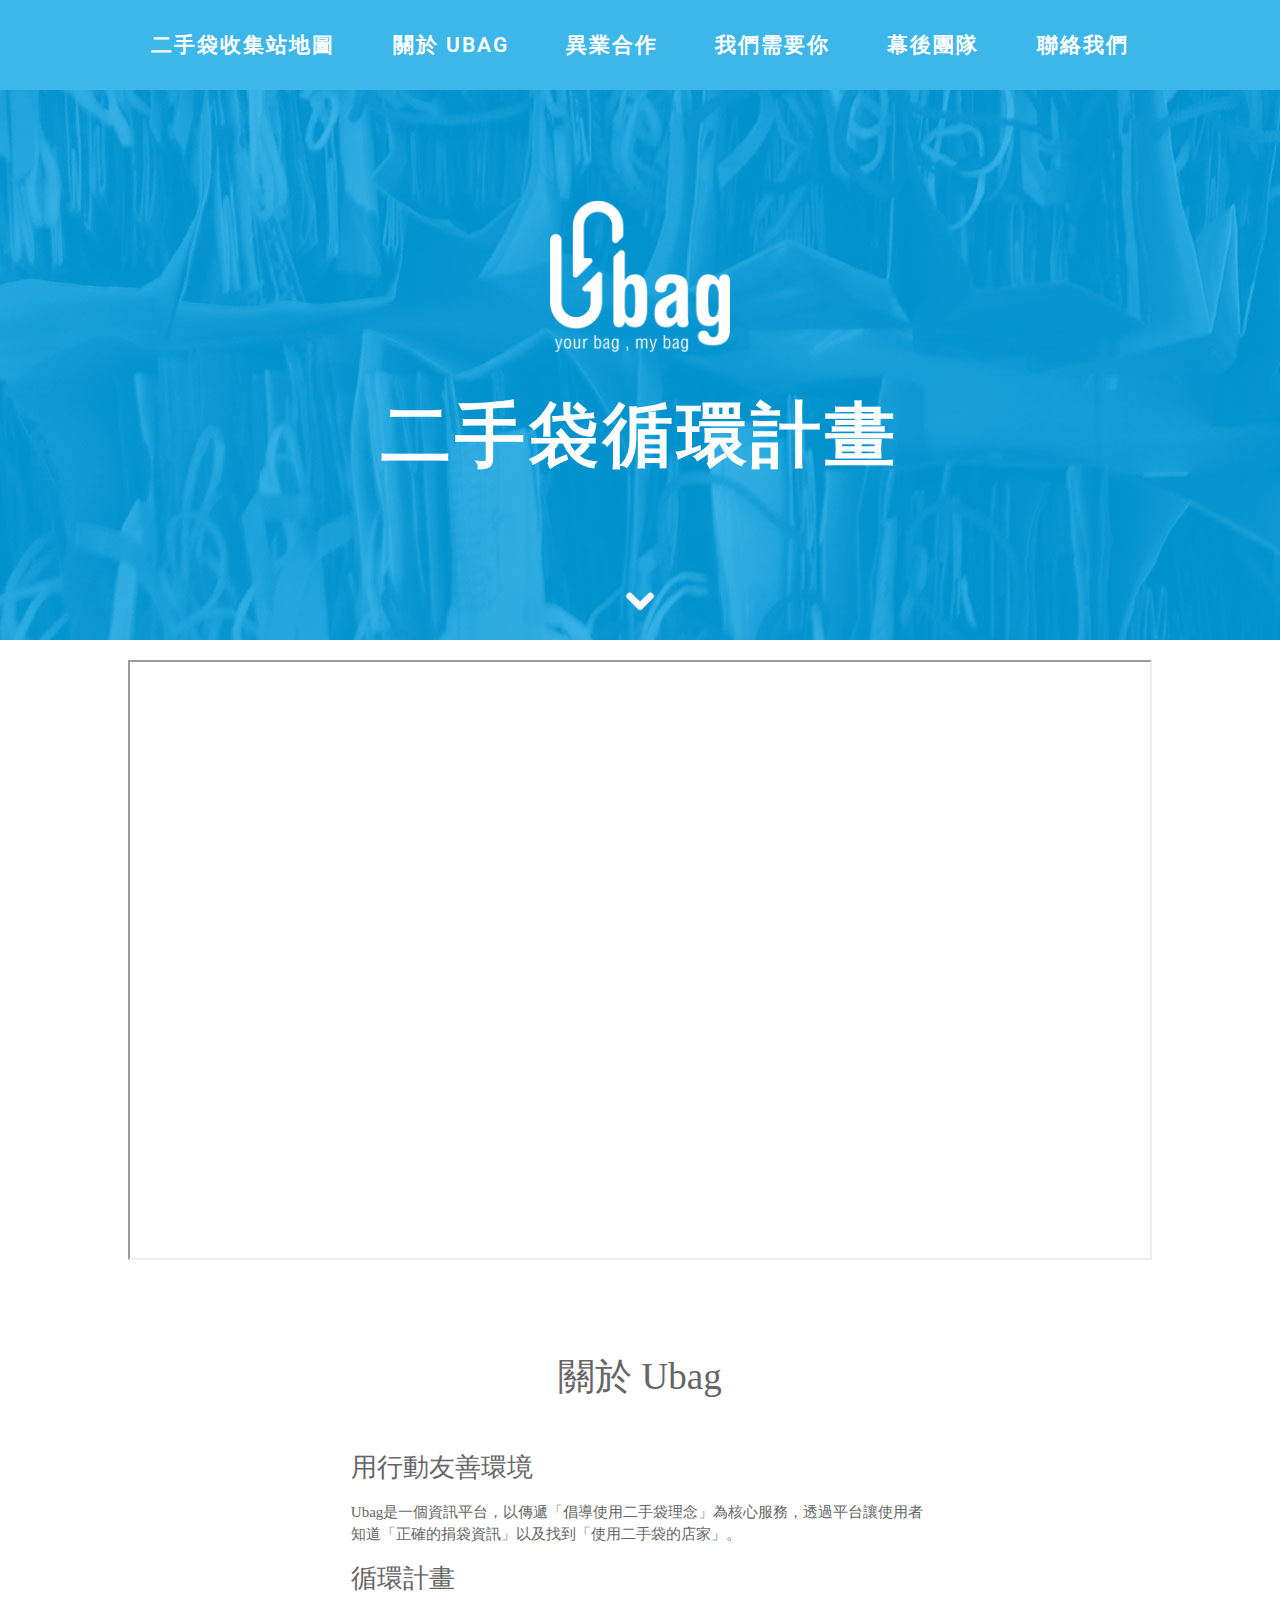
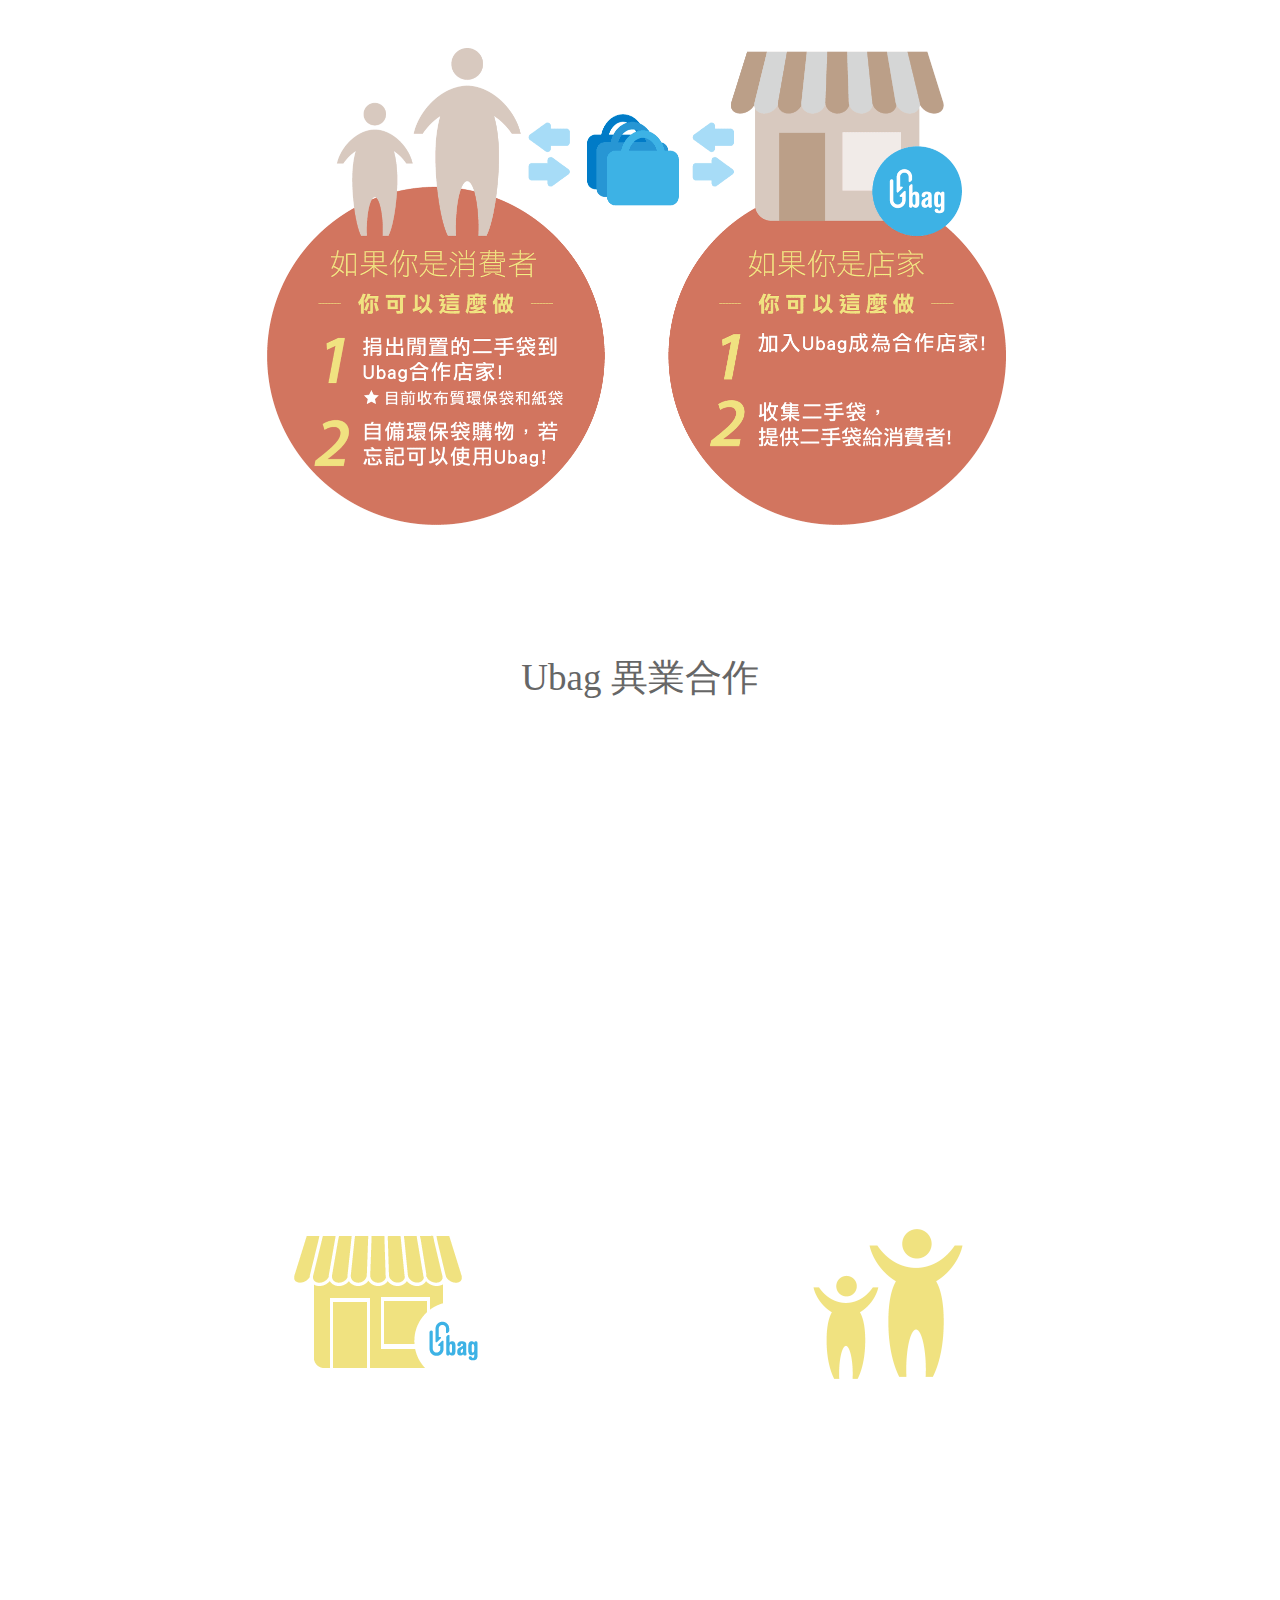
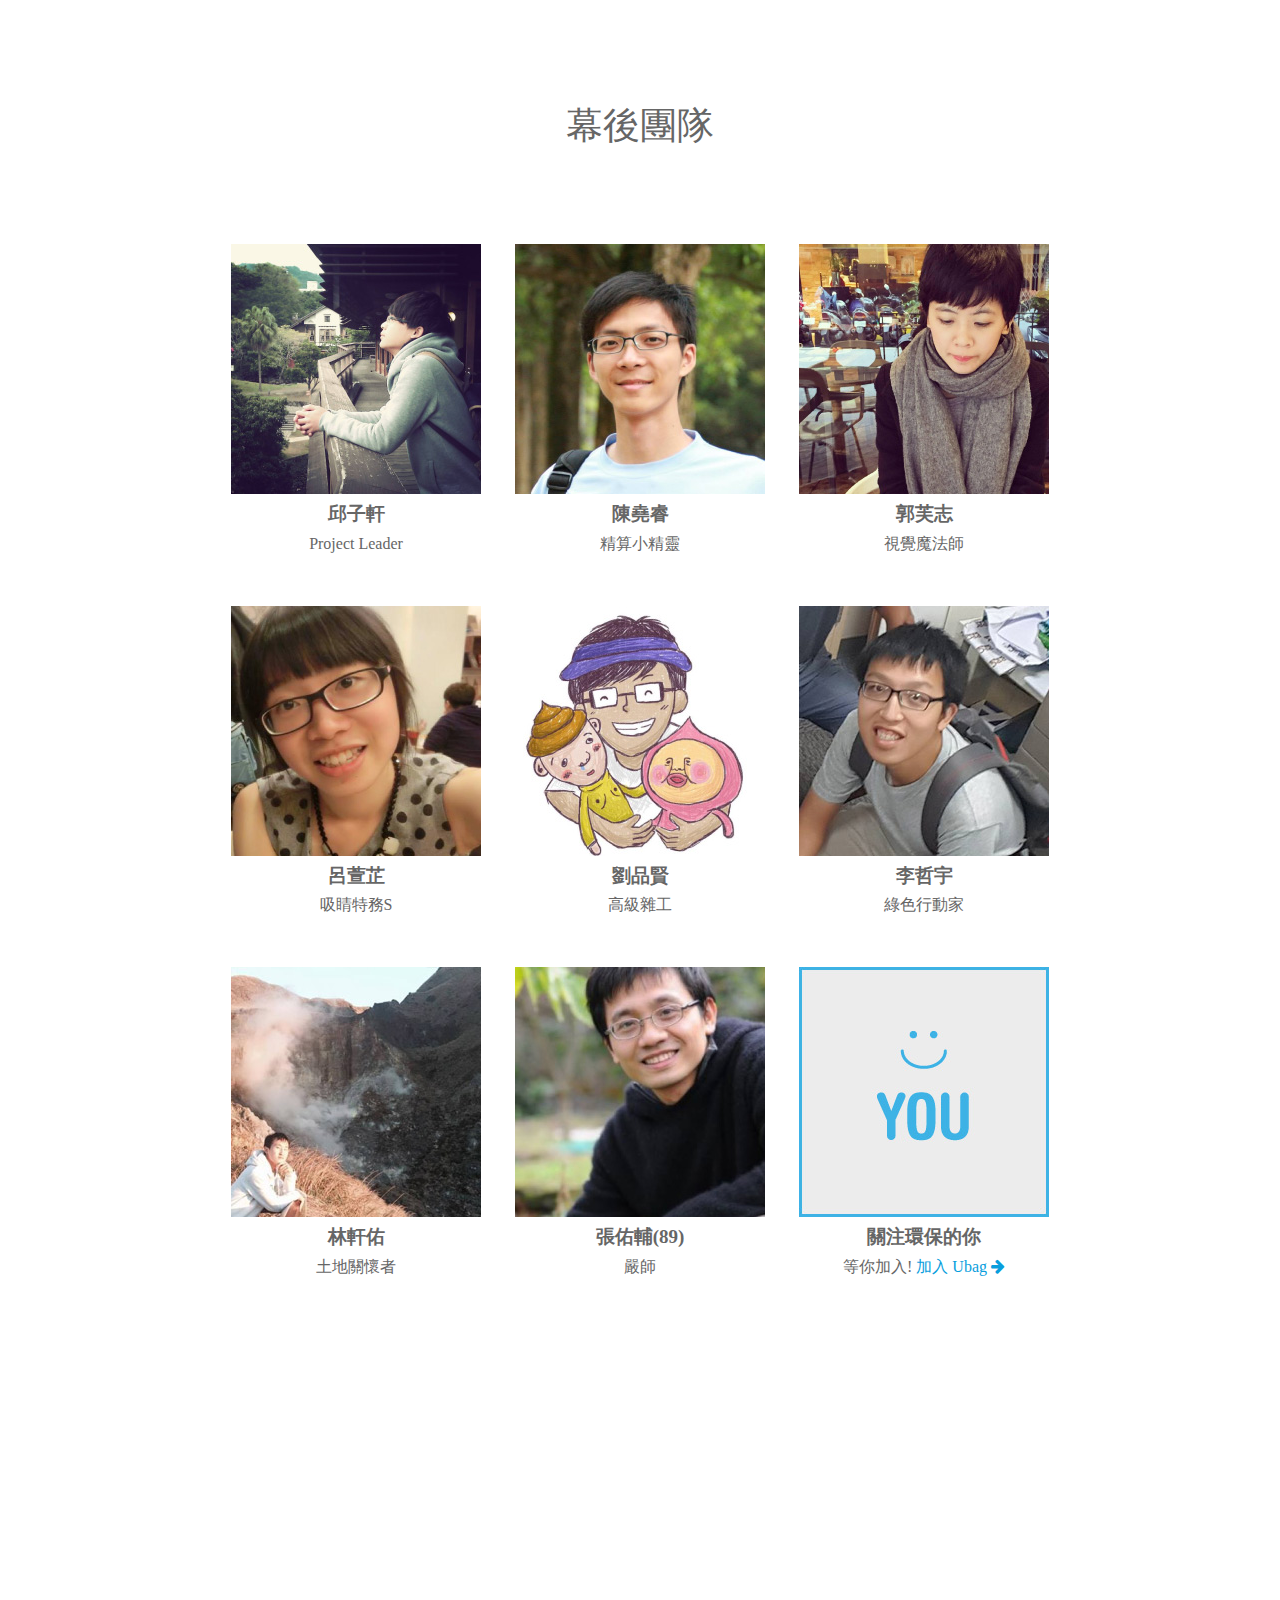
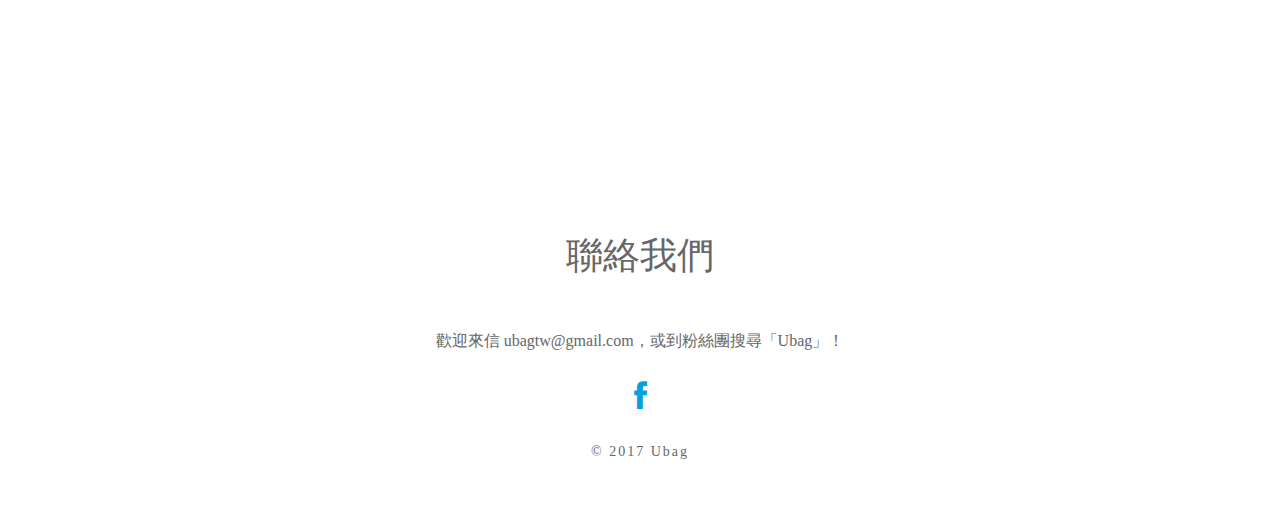
==== commit 2065f0cf: "1119" ====
--- a/index.html
+++ b/index.html
@@ -18,9 +18,18 @@
 	<head>
 		<meta charset="utf-8" />
 		<meta name="viewport" content="width=device-width, initial-scale=1.0" />
-		<title>Ubag-二手環保袋計畫</title>
-
-		<meta name="description" content="" />
+		<title>Ubag - your bag, my bag! 二手袋循環計畫</title>
+
+		<meta name="description" content="我們是一群年輕人，參加台大不同凡響社 (NTU Net Impact) 社會創新工作坊之後，經過兩次小組討論，決定發起一個小實驗，透過二手袋循環計畫來改變我們看到的社會問題。" />
+	  <meta name="viewport" content="width=device-width, initial-scale=1.0, maximum-scale=1.0, user-scalable=0, minimal-ui">
+	  <meta property="og:site_name" content="Ubag - your bag, my bag! 二手袋循環計畫"/>
+	  <meta property="og:url" content="http://ubag.tw"/>
+	  <meta property="og:title" content="Ubag - 二手袋循環計畫"/>
+	  <meta property="og:description" content="我們是一群年輕人，參加台大不同凡響社 (NTU Net Impact) 社會創新工作坊之後，經過兩次小組討論，決定發起一個小實驗，透過二手袋循環計畫來改變我們看到的社會問題。">
+	  <meta property="og:type" content="website"/>
+	  <meta property="og:image" content="http://ubag.tw/images/ogimage.jpg" />
+	  <meta property="device:type" content="desktop" />
+		<link href="http://ubag.byethost14.com/favicon.ico" rel="shortcut icon" type="image/ico" />
 
 		<!-- Google Fonts -->
 		<link href='http://fonts.googleapis.com/css?family=Roboto:400,100,300,700,100italic,300italic,400italic,700italic' rel='stylesheet' type='text/css'>
@@ -51,12 +60,11 @@
 
 				  	<section class="top-bar-section" id="menu"><!-- menu -->
 					    <ul>
-						  	<li><a href="#header">TOP</a></li>
 								<li><a href="#map">二手袋收集站地圖</a></li>
-								<li><a href="#one-more">關於 Ubag</a></li>
+								<li><a href="#about">關於 Ubag</a></li>
+								<li><a href="#portfolio">異業合作</a></li>
+								<li><a href="#weneedyou">我們需要你</a></li>
 						  	<li><a href="#our-team">幕後團隊</a></li>
-
-						  <!--	<li><a href="#portfolio">Work</a></li>-->
 						  	<li><a href="#footer">聯絡我們</a></li>
 						</ul>
 				  </section><!-- .menu -->
@@ -72,13 +80,13 @@
 				<div class="large-12 columns text-center">
 					<div class="hero-header">
 						<div class="hero-logo">
-							<img src="images/logo.png" alt="" /><!-- logo -->
+							<img src="images/logo.png" alt="logo" /><!-- logo -->
 						</div>
 						<div class="hero-headline">
-							<h1>二手環保袋計畫</h1><!-- title -->
+							<h1>二手袋循環計畫</h1><!-- title -->
 						</div>
 						<div class="hero-scroll">
-							<a href="#overview" id="scroll"><i class="fa fa-chevron-down"></i></a>
+							<a href="#map" id="scroll"><i class="fa fa-chevron-down"></i></a>
 						</div>
 					</div>
 				</div>
@@ -86,18 +94,15 @@
 
 		</div>
 		<!-- .Header -->
-		<!-- Map -->
+		<!-- excel -->
 		<div class="section section-collapse" id="map">
-			<iframe src="https://www.google.com/maps/d/embed?mid=z90Cv0jzgkbU.kKT_kVOJTUTI" width="100%" height="400"></iframe>
-
-		<!--	<div id="google-map" class="map"></div> google map -->
+			<iframe src="https://docs.google.com/spreadsheets/d/e/2PACX-1vTBz0Ii1LgKVzQSa2gGIv96x80YEufJEkyGxEldzed_pGlfgSLeCI6k0kk24hHgUbCQ7jvw9wFjDzDo/pubhtml?gid=1066391113&amp;single=true&amp;widget=true&amp;headers=false"></iframe>
 
 		</div>
 		<!-- .Map -->
 
-		<!-- One More-->
-		<div class="section" id="one-more">
-
+		<!-- about-->
+		<div class="section" id="about">
 			<div class="row">
 				<div class="large-12 columns text-center">
 					<div class="section-title">
@@ -110,24 +115,21 @@
 				<div class="large-10 large-offset-1 medium-10 medium-offset-1 small-10 small-offset-1 columns">
 					<div class="section-description">
 						<h3>用行動友善環境</h3>
-						<p><small>我們是一群年輕人，參加台大不同凡響社NTU Net Impact 不同凡響社)社會創新工作坊之後，經過兩次小組討論，決定發起一個小實驗，來改變我們看到的社會問題。</small></p>
+						<p><small>Ubag是一個資訊平台，以傳遞「倡導使用二手袋理念」為核心服務，透過平台讓使用者知道「正確的捐袋資訊」以及找到「使用二手袋的店家」。</small></p>
 						<h3>循環計畫</h3>
 					</div>
 					<img src="images/recyclepic.png" width="800" height="auto" alt="" />
 				</div>
 			</div>
-
 		</div>
 		<!-- .One More-->
-
-
 		<!-- Portfolio -->
 		<div class="section" id="portfolio">
 
 			<div class="row">
 				<div class="large-12 columns text-center">
 					<div class="section-title">
-						<h2>活動紀錄</h2>
+						<h2>Ubag 異業合作</h2>
 					</div>
 					<!--<div class="section-description">
 						<h3>Quisque fermentum tempus iaculis.</h3>
@@ -135,29 +137,16 @@
 					</div>-->
 				</div>
 			</div>
-
 			<div class="row">
 				<div class="large-12 columns">
 					<ul class="large-block-grid-3 medium-block-grid-3 small-block-grid-2 grid effect-3" id="grid">
 						<li><!-- portfolio grid item -->
-							<a href="#" class="project-item" data-project-id="project-1">
-								<img src="images/work-grid/pro01.jpg" alt="" />
+							<a href="#" class="project-item" data-project-id="project-rebag">
+								<img src="images/work-grid/pro-rebag.jpg" alt="reBAG 袋袋相傳二部曲" />
 								<div class="project-tease text-center">
 									<div class="project-tease-content">
-										<h4>澳門青年分享講座</h4>
-										<p>Ubag 二手袋如何循環?</p>
-										<i class="fa fa-chevron-down"></i>
-									</div>
-								</div>
-							</a>
-						</li><!-- .portfolio grid item -->
-						<li><!-- portfolio grid item -->
-							<a href="#" class="project-item" data-project-id="project-2">
-								<img src="images/work-grid/pro02.jpg" alt="" />
-								<div class="project-tease text-center">
-									<div class="project-tease-content">
-										<h4>善待土地計畫</h4>
-										<p>比亞外有機枇杷 x Ubag</p>
+										<h4>reBAG 袋袋相傳二部曲</h4>
+										<p>新北市政府 x Ubag</p>
 										<i class="fa fa-chevron-down"></i>
 									</div>
 								</div>
@@ -165,294 +154,290 @@
 						</li><!-- .portfolio grid item -->
 						<li><!-- portfolio grid item -->
 							<a href="#" class="project-item" data-project-id="project-1">
-								<img src="images/work-grid/pro03.jpg" alt="" />
+								<img src="images/work-grid/pro02.jpg" alt="善待土地" />
 								<div class="project-tease text-center">
 									<div class="project-tease-content">
-										<h4>好店串聯戳戳樂</h4>
-										<p>Ubag 合作店家串連活動</p>
+										<h4>善「袋」土地計畫</h4>
+										<p>比亞外有機枇杷 x Ubag</p>
 										<i class="fa fa-chevron-down"></i>
 									</div>
 								</div>
 							</a>
 						</li><!-- .portfolio grid item -->
 
+
 					</ul>
 				</div>
 			</div>
-
 		</div>
 		<!-- .Portfolio -->
-
-		<!-- Project 1 -->
-		<div class="section bg-gray project" id="project-1">
-
-			<div class="row">
-				<div class="large-12 columns text-center">
-					<div class="section-title">
-						<h2>澳門青年分享講座</h2>
-					</div>
-					<div class="section-description">
-						<h3>Ubag充滿感動的一夜</h3>
+		<!-- Project rebag -->
+		<div class="section bg-gray project" id="project-rebag">
+			<div class="row">
+				<div class="large-12 columns text-center">
+					<div class="section-title">
+						<h2>公民青年團體齊響應  reBAG袋袋相傳二部曲</h2>
 					</div>
 				</div>
 			</div>
 			<div class="row"><!-- project description -->
 				<div class="large-12 columns">
-					<p>謝謝來自澳門的青年們，讓 Ubag有機會舉行了小小的分享會
-共度了感動的夜晚! 澳門青年雖只有國中或高中，卻已經對環保議題充滿了想法，已在構思如何落實於生活中，因此對這群青年非常的欽佩! 改變的力量是不分年紀大小的~
-
-過程中相互的分享、提問與建議, 都是Ubag繼續前進的養分!
-Ubag 會繼續加油的! 努力往下一個里程碑邁進!</p>
 					<p>
-						<img src="images/work-one/work_one.png" alt="" />
+						<img src="images/20140815144306295.jpg" alt="reBAG 袋袋相傳" />
 					</p>
+					<p>re為reuse之意，reBAG鼓勵民眾捐出家中閒置乾淨無破損的環保購物袋，交給_**新北市資源回收車**_或**_reBAG合作商家_**，後續會由清潔隊員整理清潔後，即可配送到合作店家，提供給需要的民眾使用。我們希望藉由「一捐、二洗、三借用」簡單3步驟，讓reBAG成為環保新時尚，一人捐一袋，袋袋相傳讓地球生生不息。</p>
+					<p>第二波 reBAG 袋袋相傳啟動計畫，除原有的「環保購物袋」循環外，將新增「紙袋」循環，另將設立集散箱，方便民眾回收與借用，整合各平台及清潔隊資源回收車所收集到的環保購物袋與紙袋，經由環保局整理後，再重新分配至新北市境內愛買 4 家門市、家樂福 16 家門市、台灣主婦聯盟生活消費合作社 9 家門市、Ubag 輔導店家 19 處及新北市政府大樓的喜憨兒烘焙屋及新北市慈佑洗衣坊，總計 50 處。</p>
+					<p><i class="fa fa-hand-o-right"></i><a href="http://crd-rubbish.epd.ntpc.gov.tw/dispPageBox/Ntpcepd/NtpCp.aspx?ddsPageID=NTPEPD&&dbid=3098764022" target="_blank">查看新北市reBAG合作商家</a></p>
 				</div>
 			</div><!-- .project description -->
-
 			<a href="#" class="project-close">
 				<i class="fa fa-times-circle-o"></i>
 			</a>
-
 		</div>
 		<!-- .Project 1 -->
-
-		<!-- Project 2 -->
-		<div class="section bg-gray project" id="project-2">
-
-			<div class="row">
-				<div class="large-12 columns text-center">
-					<div class="section-title">
-						<h2>Design</h2>
+		<!-- Project 1 -->
+		<div class="section bg-gray project" id="project-1">
+			<div class="row">
+				<div class="large-12 columns text-center">
+					<div class="section-title">
+						<h2>善【袋】土地計畫</h2>
 					</div>
 					<div class="section-description">
-						<h3>Cras facilisis volutpat dui, non vestibulum nulla euismod a.</h3>
+						<h3>善【袋】土地計畫x比亞外部落有機枇杷~每年 3月~4月 強力募集 </h3>
 					</div>
 				</div>
 			</div>
 			<div class="row"><!-- project description -->
 				<div class="large-12 columns">
-					<p>Sed varius, odio sed tempus vulputate, neque eros porttitor leo, vitae pellentesque nulla eros sed nibh. Proin aliquam est sit amet feugiat varius. Nullam venenatis in ipsum ac suscipit. In consequat ante tincidunt nisl semper, id varius ligula iaculis. Cum sociis natoque penatibus et magnis dis parturient montes, nascetur ridiculus mus. Class aptent taciti sociosqu ad litora torquent per conubia nostra, per inceptos himenaeos. Duis a odio aliquam justo hendrerit eleifend. Donec lacinia, quam interdum rutrum euismod, mauris velit imperdiet mauris, quis fringilla quam magna vitae tellus. In id nisi ac risus dictum vulputate id at lorem. Etiam et libero id justo posuere faucibus. Morbi nec sem vel ante ornare bibendum. Nam eros libero, commodo et convallis eu, lobortis iaculis eros. Aenean posuere purus vitae mattis laoreet.</p>
-					<p>Maecenas semper elit non diam volutpat tristique. Ut tortor velit, feugiat sed leo ultricies, volutpat venenatis tellus. Ut vulputate mattis eros, sit amet posuere sapien mollis et. Nam gravida posuere enim et molestie. Praesent ut elit in nibh molestie vehicula a ac turpis. Aliquam porta pulvinar sapien vel aliquam. Duis vitae risus est. Sed dictum purus eu ultricies blandit. Maecenas vitae augue tortor. Suspendisse vel ullamcorper ante, ut facilisis tellus. Ut lobortis porttitor molestie. Nunc feugiat ornare ligula, in accumsan nulla accumsan a. Nulla facilisis nulla sit amet tristique viverra. Donec non leo in neque molestie pretium.</p>
 					<p>
-						<img src="images/work-one/work_one.png" alt="" />
+						<img src="images/ubagxfruit.png" alt="善待土地" />
 					</p>
+					<p>桃園復興鄉比亞外部落從長老的有機栽種枇杷，到消費端二手包裝，落實「善待土地」。過去送到消費者手中的枇杷，都以塑膠袋包裝，如果每年約1000斤的枇杷都用新的塑膠袋裝盛，每年就消耗了至少一千個新塑膠袋。為了減少環境負擔，從 2014 年開始，有機枇杷捨棄塑膠袋包裝，與Ubag 團隊合作，改用回收二手環保袋及紙袋包裝再利用，配送到府。</p>
+					<p>消費者的選擇，其實是改變世界最大的力量！</p>
+
+					<p>
+						<img src="images/store2.jpg" alt="善待土地" />
+					</p>
+					<p>每年詳細收集地點與最新消息請參考 Ubag 粉絲專頁:<a href="https://zh-tw.facebook.com/ubagtw/" target="_blank"> https://zh-tw.facebook.com/ubagtw/</a></p>
 				</div>
 			</div><!-- .project description -->
-
 			<a href="#" class="project-close">
 				<i class="fa fa-times-circle-o"></i>
 			</a>
-
-		</div>
-		<!-- .Project 2 -->
-
-
-
-		<!-- Our Team -->
-		<div class="section" id="our-team">
-
-			<div class="row">
-				<div class="large-12 columns text-center">
-					<div class="section-title">
-						<h2>幕後團隊</h2>
-					</div>
-					<div class="section-description">
-						<h3>blablabla</h3>
-					</div>
-				</div>
-			</div>
-
-			<div class="row">
-				<div class="large-12 columns">
-					<ul class="no-bullets team-grid cs-style-3">
-						<li><!-- team member -->
-							<figure>
-								<img src="images/team/01.jpg" />
-								<figcaption>
-									<h4>邱子軒</h4>
-									<span>Project Leader</span>
-									<div class="team-person-social">
-										<a href="#"><i class="fa fa-twitter"></i></a>
-										<a href="#"><i class="fa fa-facebook"></i></a>
-										<a href="#"><i class="fa fa-tumblr"></i></a>
-										<a href="#"><i class="fa fa-instagram"></i></a>
-										<a href="#"><i class="fa fa-linkedin"></i></a>
-									</div>
-								</figcaption>
-							</figure>
-						</li><!-- .team member -->
-						<li><!-- team member -->
-							<figure>
-								<img src="images/team/02.jpg" />
-								<figcaption>
-									<h4>陳堯睿</h4>
-									<span>精算小精靈</span>
-									<div class="team-person-social">
-										<a href="#"><i class="fa fa-twitter"></i></a>
-										<a href="#"><i class="fa fa-facebook"></i></a>
-										<a href="#"><i class="fa fa-tumblr"></i></a>
-										<a href="#"><i class="fa fa-instagram"></i></a>
-										<a href="#"><i class="fa fa-linkedin"></i></a>
-									</div>
-								</figcaption>
-							</figure>
-						</li><!-- .team member -->
-						<li><!-- team member -->
-							<figure>
-								<img src="images/team/03.jpg" />
-								<figcaption>
-									<h4>郭芙志</h4>
-									<span>視覺魔法師</span>
-									<div class="team-person-social">
-										<a href="#"><i class="fa fa-twitter"></i></a>
-										<a href="#"><i class="fa fa-facebook"></i></a>
-										<a href="#"><i class="fa fa-tumblr"></i></a>
-										<a href="#"><i class="fa fa-instagram"></i></a>
-										<a href="#"><i class="fa fa-linkedin"></i></a>
-									</div>
-								</figcaption>
-							</figure>
-						</li><!-- .team member -->
-						<li><!-- team member -->
-							<figure>
-								<img src="images/team/04.jpg" />
-								<figcaption>
-									<h4>呂萱芷</h4>
-									<span>吸睛特務S</span>
-									<div class="team-person-social">
-										<a href="#"><i class="fa fa-twitter"></i></a>
-										<a href="#"><i class="fa fa-facebook"></i></a>
-										<a href="#"><i class="fa fa-tumblr"></i></a>
-										<a href="#"><i class="fa fa-instagram"></i></a>
-										<a href="#"><i class="fa fa-linkedin"></i></a>
-									</div>
-								</figcaption>
-							</figure>
-						</li><!-- .team member -->
-						<li><!-- team member -->
-							<figure>
-								<img src="images/team/05.jpg" />
-								<figcaption>
-									<h4>劉品賢</h4>
-									<span>創意鬼才</span>
-									<div class="team-person-social">
-										<a href="#"><i class="fa fa-twitter"></i></a>
-										<a href="#"><i class="fa fa-facebook"></i></a>
-										<a href="#"><i class="fa fa-tumblr"></i></a>
-										<a href="#"><i class="fa fa-instagram"></i></a>
-										<a href="#"><i class="fa fa-linkedin"></i></a>
-									</div>
-								</figcaption>
-							</figure>
-						</li><!-- .team member -->
-						<li><!-- team member -->
-							<figure>
-								<img src="images/team/06.jpg" />
-								<figcaption>
-									<h4>洪端珮</h4>
-									<span>待補</span>
-									<div class="team-person-social">
-										<a href="#"><i class="fa fa-twitter"></i></a>
-										<a href="#"><i class="fa fa-facebook"></i></a>
-										<a href="#"><i class="fa fa-tumblr"></i></a>
-										<a href="#"><i class="fa fa-instagram"></i></a>
-										<a href="#"><i class="fa fa-linkedin"></i></a>
-									</div>
-								</figcaption>
-							</figure>
-						</li><!-- .team member -->
-						<li><!-- team member -->
-							<figure>
-								<img src="images/team/07.jpg" />
-								<figcaption>
-									<h4>王亮中</h4>
-									<span>待補</span>
-									<div class="team-person-social">
-										<a href="#"><i class="fa fa-twitter"></i></a>
-										<a href="#"><i class="fa fa-facebook"></i></a>
-										<a href="#"><i class="fa fa-tumblr"></i></a>
-										<a href="#"><i class="fa fa-instagram"></i></a>
-										<a href="#"><i class="fa fa-linkedin"></i></a>
-									</div>
-								</figcaption>
-							</figure>
-						</li><!-- .team member -->
-						<li><!-- team member -->
-							<figure>
-								<img src="images/team/08.jpg" />
-								<figcaption>
-									<h4>張佑輔(89)</h4>
-									<span>嚴師</span>
-									<div class="team-person-social">
-										<a href="#"><i class="fa fa-twitter"></i></a>
-										<a href="#"><i class="fa fa-facebook"></i></a>
-										<a href="#"><i class="fa fa-tumblr"></i></a>
-										<a href="#"><i class="fa fa-instagram"></i></a>
-										<a href="#"><i class="fa fa-linkedin"></i></a>
-									</div>
-								</figcaption>
-							</figure>
-						</li><!-- .team member -->
-						<li><!-- team member -->
-							<figure>
-								<img src="images/team/09.jpg" />
-								<figcaption>
-									<h4>關注環保的你</h4>
-									<span>等你加入!</span>
-									<div class="team-person-social">
-										<a href="#">加入 Ubag</a>
-									</div>
-								</figcaption>
-							</figure>
-						</li><!-- .team member -->
-					</ul>
-				</div>
-			</div>
-
-		</div>
-		<!-- .Out Team -->
-
-		<!-- Overview -->
-		<div class="section bg-purple with-photo" id="overview">
-
-			<div class="row">
-				<div class="large-12 columns text-center">
-					<div class="section-title">
-						<h2>關加入我們</h2>
-					</div>
-				</div>
-			</div>
-
+		</div>
+		<!-- .Project 1 -->
+
+		<!-- weneedyou -->
+		<div class="section bg-purple with-photo" id="weneedyou">
+
+			<div class="row">
+				<div class="large-12 columns text-center">
+					<div class="section-title">
+						<h2>我們需要你和妳</h2>
+					</div>
+				</div>
+			</div>
 			<div class="row">
 				<div class="large-12 columns">
 					<ul class="large-block-grid-3 medium-block-grid-3 small-block-grid-1 text-center">
 						<li><!-- service description -->
-							<div class="overview-feature-image">
+							<div class="weneedyou-feature-image">
+								<img src="images/icon-store.png" width="200" height="200" alt="" />
+							</div>
+							<a href="https://quip.com/d9AkA7ETxEeW" target="_blank" class="btn_white">店家自薦 <i class="fa fa-arrow-right"></i></a>
+							<p>Ubag 歡迎任何性質的友善商家，一分鐘填完申請表單，立即加入減塑行動友善環境，與Ubag一起擴大影響力！</p>
+
+						</li><!-- .service description -->
+
+						<li><!-- service description -->
+							<div class="weneedyou-feature-image">
 								<img src="images/icon-join.png" width="200" height="200" alt="" />
 							</div>
-							<a href="#" target="_blank" class="btn_white">加入核心團隊</a>
-							<p>透過循環計畫，降低一次性購物塑膠袋的使用率</p>
-						</li><!-- .service description -->
-						<li><!-- service description -->
-							<div class="overview-feature-image">
-								<img src="images/icon-store.png" width="200" height="200" alt="" />
-							</div>
-							<a href="#" target="_blank" class="btn_white">加入合作店家</a>
-							<p>重複利用閒置環保袋與紙袋，提升價值</p>
-						</li><!-- .service description -->
-						<li><!-- service description -->
-							<div class="overview-feature-image">
-								<img src="images/icon-recommend.png" width="200" height="200" alt="" />
-							</div>
-							<a href="#" target="_blank" class="btn_white">推薦優良商家</a>
-							<p>透過分享、講座，我們也跟不同的公民團隊合作</p>
+							<a href="https://docs.google.com/forms/d/1sd4E-Q7mrGd2IRYLOr_bdxQwW9Ee0qxU6qbAqHaMeRo/viewform?usp=send_form" target="_blank" class="btn_white">加入志工 <i class="fa fa-arrow-right"></i></a>
+							<p>如果你也認同Ubag、對於創新行動有熱情、有想像，期望有一天可以用自已的力量改變世界，請和我們聯絡吧，創造1+1>2的結果，迸發耀眼的火光。</p>
 						</li><!-- .service description -->
 					</ul>
 				</div>
 			</div>
 
 		</div>
-		<!-- .Overview -->
+		<!-- .weneedyou -->
+		<!-- Our Team -->
+		<div class="section" id="our-team">
+
+			<div class="row">
+				<div class="large-12 columns text-center">
+					<div class="section-title">
+						<h2>幕後團隊</h2>
+					</div>
+					<div class="section-description">
+					</div>
+				</div>
+			</div>
+
+			<div class="row">
+				<div class="large-12 columns">
+					<ul class="no-bullets team-grid cs-style-3">
+						<li><!-- team member -->
+							<span>
+								<img src="images/team/01.jpg" />
+								<span>
+									<h4>邱子軒</h4>
+									<p>Project Leader</p>
+								</span>
+							</span>
+						</li><!-- .team member -->
+						<li><!-- team member -->
+							<span>
+								<img src="images/team/02.jpg" />
+								<span>
+									<h4>陳堯睿</h4>
+									<p>精算小精靈</p>
+								</span>
+							</span>
+						</li><!-- .team member -->
+						<li><!-- team member -->
+							<span>
+								<img src="images/team/03.jpg" />
+								<span>
+									<h4>郭芙志</h4>
+									<p>視覺魔法師</p>
+								</span>
+							</figure>
+						</li><!-- .team member -->
+						<li><!-- team member -->
+							<span>
+								<img src="images/team/04.jpg" />
+								<span>
+									<h4>呂萱芷</h4>
+									<p>吸睛特務S</p>
+								</span>
+							</span>
+						</li><!-- .team member -->
+						<li><!-- team member -->
+							<span>
+								<img src="images/team/05.jpg" />
+								<span>
+									<h4>劉品賢</h4>
+									<p>高級雜工</p>
+								</span>
+							</p>
+						</li><!-- .team member -->
+						<li><!-- team member -->
+							<span>
+								<img src="images/team/06.jpg" />
+								<span>
+									<h4>李哲宇</h4>
+									<p>綠色行動家</p>
+								</span>
+							</figure>
+						</li><!-- .team member -->
+						<li><!-- team member -->
+							<span>
+								<img src="images/team/07.jpg" />
+								<spann>
+									<h4>林軒佑</h4>
+									<p>土地關懷者</p>
+								</span>
+							</span>
+						</li><!-- .team member -->
+						<li><!-- team member -->
+							<span>
+								<img src="images/team/08.jpg" />
+								<span>
+									<h4>張佑輔(89)</h4>
+									<p>嚴師</p>
+									<div class="team-person-social">
+									</div>
+								</span>
+							</spane>
+						</li><!-- .team member -->
+						<li><!-- team member -->
+							<span>
+								<img src="images/team/09.jpg" />
+								<spann>
+									<h4>關注環保的你</h4>
+									<p>等你加入! 	<a href="https://docs.google.com/forms/d/1sd4E-Q7mrGd2IRYLOr_bdxQwW9Ee0qxU6qbAqHaMeRo/viewform?usp=send_form" target="_blank" >加入 Ubag <i class="fa fa-arrow-right"></i></a></p>
+								</span>
+							</span>
+						</li><!-- .team member -->
+					</ul>
+				</div>
+			</div>
+		</div>
+		<!-- .Out Team -->
+
+		<!-- recomm-->
+		<div class="section bg-purple with-photo" id="recomm">
+
+			<div class="row">
+				<div class="large-12 columns text-center">
+					<div class="section-title">
+						<h2>媒體露出</h2>
+					</div>
+				</div>
+			</div>
+
+			<div class="row">
+				<div class="large-12 columns orbit-alternate">
+					<ul class="clients orbit text-center" data-options="animation: slide; animation_speed: 1000;" data-orbit>
+					  	<li>
+				    		<ul class="large-block-grid-3 medium-block-grid-3 small-block-grid-1 text-center">
+									<div class="recomm-word">
+											<h2>Ubag環保袋用租的</h2>
+											<p>四名年輕人仿效 Ubike 概念，組成「Ubag」團隊，要讓躺在家裡的環保袋循環再利用，讓環保袋能夠「袋袋相傳」重複使用</p>
+											<p class="recomm-source">- 聯合晚報</p>
+										</a>
+									</div>
+								</ul>
+					  	</li>
+					  <li>
+							  <ul class="large-block-grid-3 medium-block-grid-3 small-block-grid-1 text-center">
+									<div class="recomm-word">
+											<h2>Ubag 只租不賣</h2>
+											<p>什麼是Ubag？ Your bag, my bag！其實就是希望民眾利用租借取代購買，一方面減少商家塑膠袋的使用，另一方面也增加了閒置環保袋的使用率。</p>
+											<p class="recomm-source">- 17Support</p>
+										</a>
+									</div>
+								</ul>
+						</li>
+						<li>
+								<ul class="large-block-grid-3 medium-block-grid-3 small-block-grid-1 text-center">
+									<div class="recomm-word">
+											<h2>塑人之亂袋走我們的地球和健康</h2>
+											<p>一群年輕人想要改變大眾用過即丟的消費習慣，發起「Ubag - Your bag, my bag! 二手環保袋循環計畫」，他們說服店家成為二手袋的收集站。</p>
+											<p class="recomm-source">- 環境資訊協會</p>
+										</a>
+									</div>
+								</ul>
+						</li>
+						<li>
+								<ul class="large-block-grid-3 medium-block-grid-3 small-block-grid-1 text-center">
+									<div class="recomm-word">
+											<h2>這群台灣年輕人要做環保界的 Uber</h2>
+											<p>如何增加人们对环保袋的使用率呢？台湾一群大学的学生想解决这个问题，因此创办了「 Ubag 二手环保袋循环计划」。</p>
+											<p class="recomm-source">-Bottle Dream </p>
+										</a>
+									</div>
+								</ul>
+						</li>
+						<li>
+								<ul class="large-block-grid-3 medium-block-grid-3 small-block-grid-1 text-center">
+									<div class="recomm-word">
+											<h2>二手袋捐店家再利用 UBag推動環保風</h2>
+											<p>未來商家不可再提免費的塑膠袋。現在有年輕人突發奇想，參考UBike的模式、研發出二手袋循環計畫，民眾可以把自己家中閒置的二手環保袋、捐給店家，重複利用。</p>
+											<p class="recomm-source">-公視新聞網 </p>
+										</a>
+									</div>
+								</ul>
+						</li>
+					</ul>
+
+				</div>
+			</div>
+
+		</div>
+		<!-- .Clients-->
 
 
 		<!-- Footer -->
@@ -473,7 +458,7 @@
 
 			<div class="row text-center">
 				<div class="large-12 columns text-center">
-					<p class="footer-copy">&copy; 2015 Ubag</p>
+					<p class="footer-copy">&copy; 2017 Ubag</p>
 				</div>
 			</div>
 
--- a/stylesheets/theme.css
+++ b/stylesheets/theme.css
@@ -229,7 +229,7 @@
 .top-bar-section ul li > a {
 	text-transform: uppercase;
 	letter-spacing: 2px;
-	font-size: 1.5em;
+	font-size: 1.3em;
 
 }
 
@@ -241,8 +241,8 @@
 	position: absolute;
 	font-size: 22px;
 	right: -14px;
-	top: 5px;
-	color:#3DB6E9;
+	top: 0px;
+	color:#fff;
 }
 
 .name-logo {
@@ -252,7 +252,7 @@
 .top-bar-section ul {
 	text-align: center;
 	display: block;
-	padding: 10px 0 ;
+	padding: 5px 0 ;
 	background-color: #3DB6E9;
 }
 
@@ -290,7 +290,6 @@
 	line-height: 80px;
 	font-weight: 300;
 	font-size: 17px;
-	text-transform: uppercase;
 	letter-spacing: 4px;
 	margin: 0;
 	padding: 0 26.66667px;
@@ -431,7 +430,7 @@
 
 /*** Portfolio ***/
 
-.project-item {
+.project-item, .project-item2 {
 	position: relative;
 }
 
@@ -489,6 +488,8 @@
 	display: none;
 	position: relative;
 }
+.project img { text-align: center;
+              width:100%;}
 
 .project-close {
 	position: absolute;
@@ -497,6 +498,12 @@
 	font-size: 40px;
 }
 
+.project-close2 {
+	position: absolute;
+	top: 30px;
+	right: 30px;
+	font-size: 40px;
+}
 
 /*** Testimonials ***/
 
@@ -627,15 +634,36 @@
 
 /*** Map ***/
 
-.map {
+#map iframe{
+	height: 600px;
+	width: 80%;
+}
+
+#map { margin: 20px auto;
+  		text-align: center; }
+
+
+@media(max-width: 640px){
+	#map iframe {
+		width: 90%;
+	}
+}
+/*we need you*/
+#weneedyou li {
+	width: 50%;
+}
+@media(max-width: 640px){
+	#weneedyou ul {
+		max-width: 300px;
+		margin: 0 auto;
+	}
+	#weneedyou li {
 	width: 100%;
-	height: 400px;
-}
-
-.map img {
-	max-width: none;
-}
-
+		max-width: 300px;
+		margin: 0 auto;
+		text-align: center;
+}
+}
 
 /*** Footer ***/
 #footer .section-title, #footer .section-description { text-align: center;}
@@ -650,7 +678,6 @@
 	font-size: 14px;
 	font-weight: 300;
 	letter-spacing: 2px;
-	text-transform: uppercase;
 }
 
 
@@ -712,11 +739,11 @@
 }
 
 .orbit-alternate .orbit-bullets li {
-	border: 1px solid #3DB6E9;
+	border: 1px solid #fff;
 }
 
 .orbit-alternate .orbit-bullets li.active {
-	background: #3DB6E9;
+	background: #fff;
 }
 
 .orbit-container .orbit-prev,
@@ -757,7 +784,7 @@
 
 .orbit-alternate .orbit-prev span:before,
 .orbit-alternate .orbit-next span:before {
-	color: #3DB6E9;
+	color: #fff;
 }
 
 .orbit-container .orbit-prev:hover span:before,
@@ -781,3 +808,27 @@
 background-color: #fff;
 color:#3DB6E9;
 }
+
+
+#project-va, #project-va h2,  #project-va h3 ,#project-va .fa, #project-va h4 { color: #666;
+                                                                                line-height: 1.5;}
+#project-va a { color: #3DB6E9;}
+#project-va h4 { font-weight: bold;}
+
+#our-team span { text-align: center; margin-top:}
+#our-team h4 { margin-top:10px; font-weight: bold;}
+
+
+#recomm .recomm-word {
+	width: 80%;
+	height: auto;
+  margin:0px auto 20px auto;
+	padding:0px  20px 20px 20px;
+}
+#recomm .recomm-word a:hover {
+	text-decoration: underline;
+}
+#recomm .recomm-word h2 {
+	font-size: 1.3em;
+	font-weight: bold;
+}
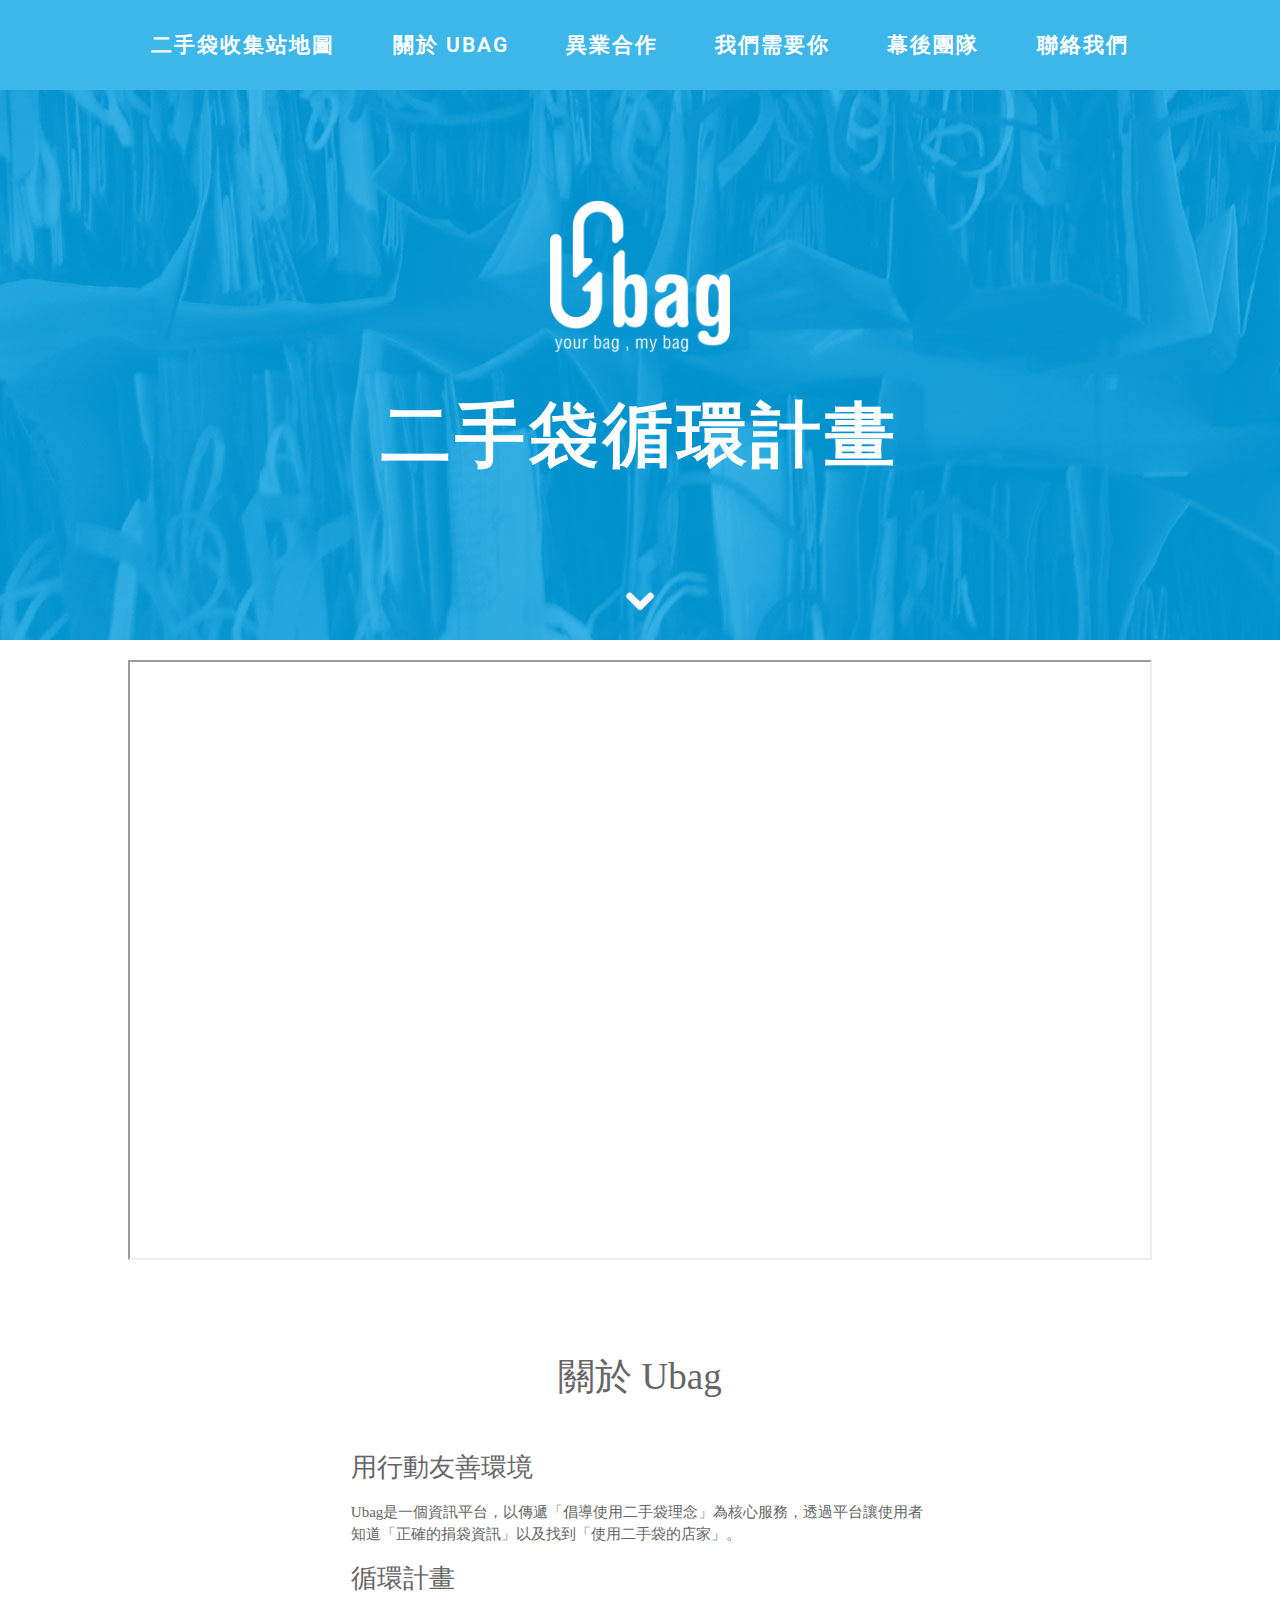
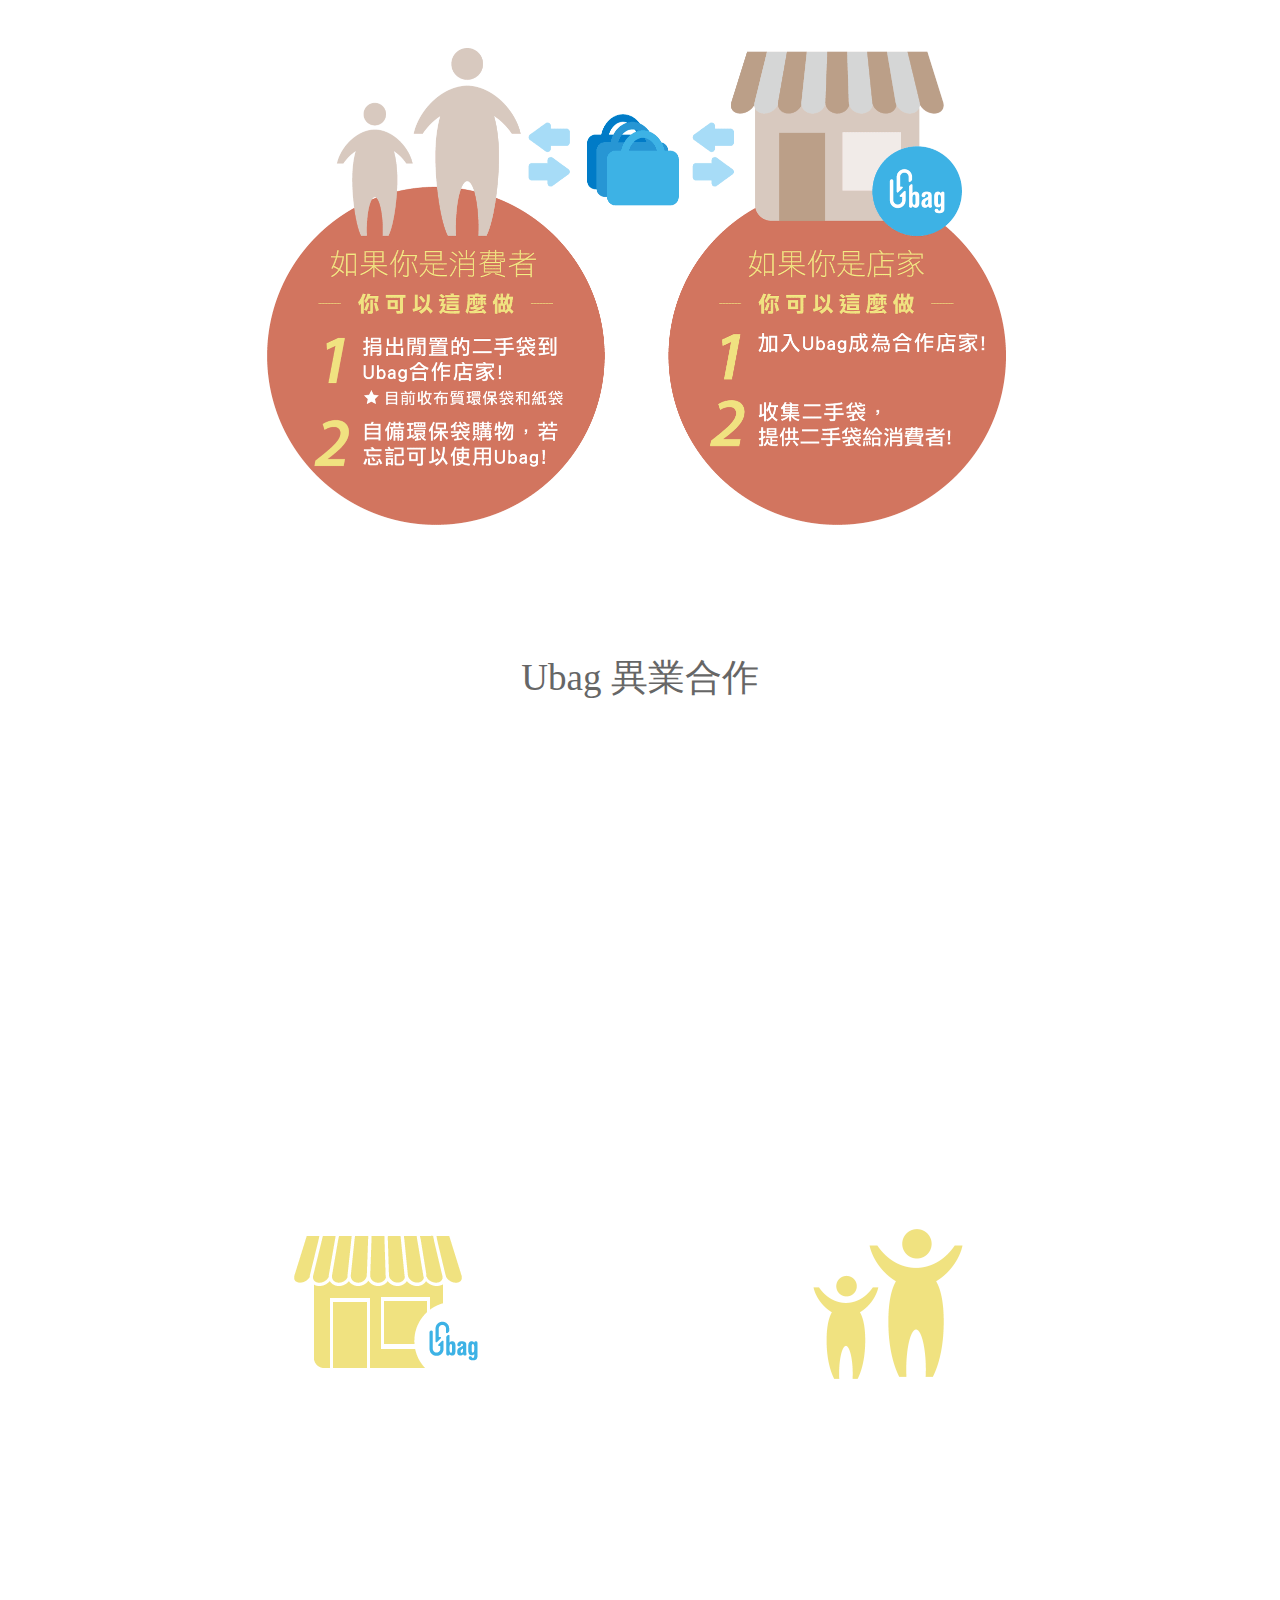
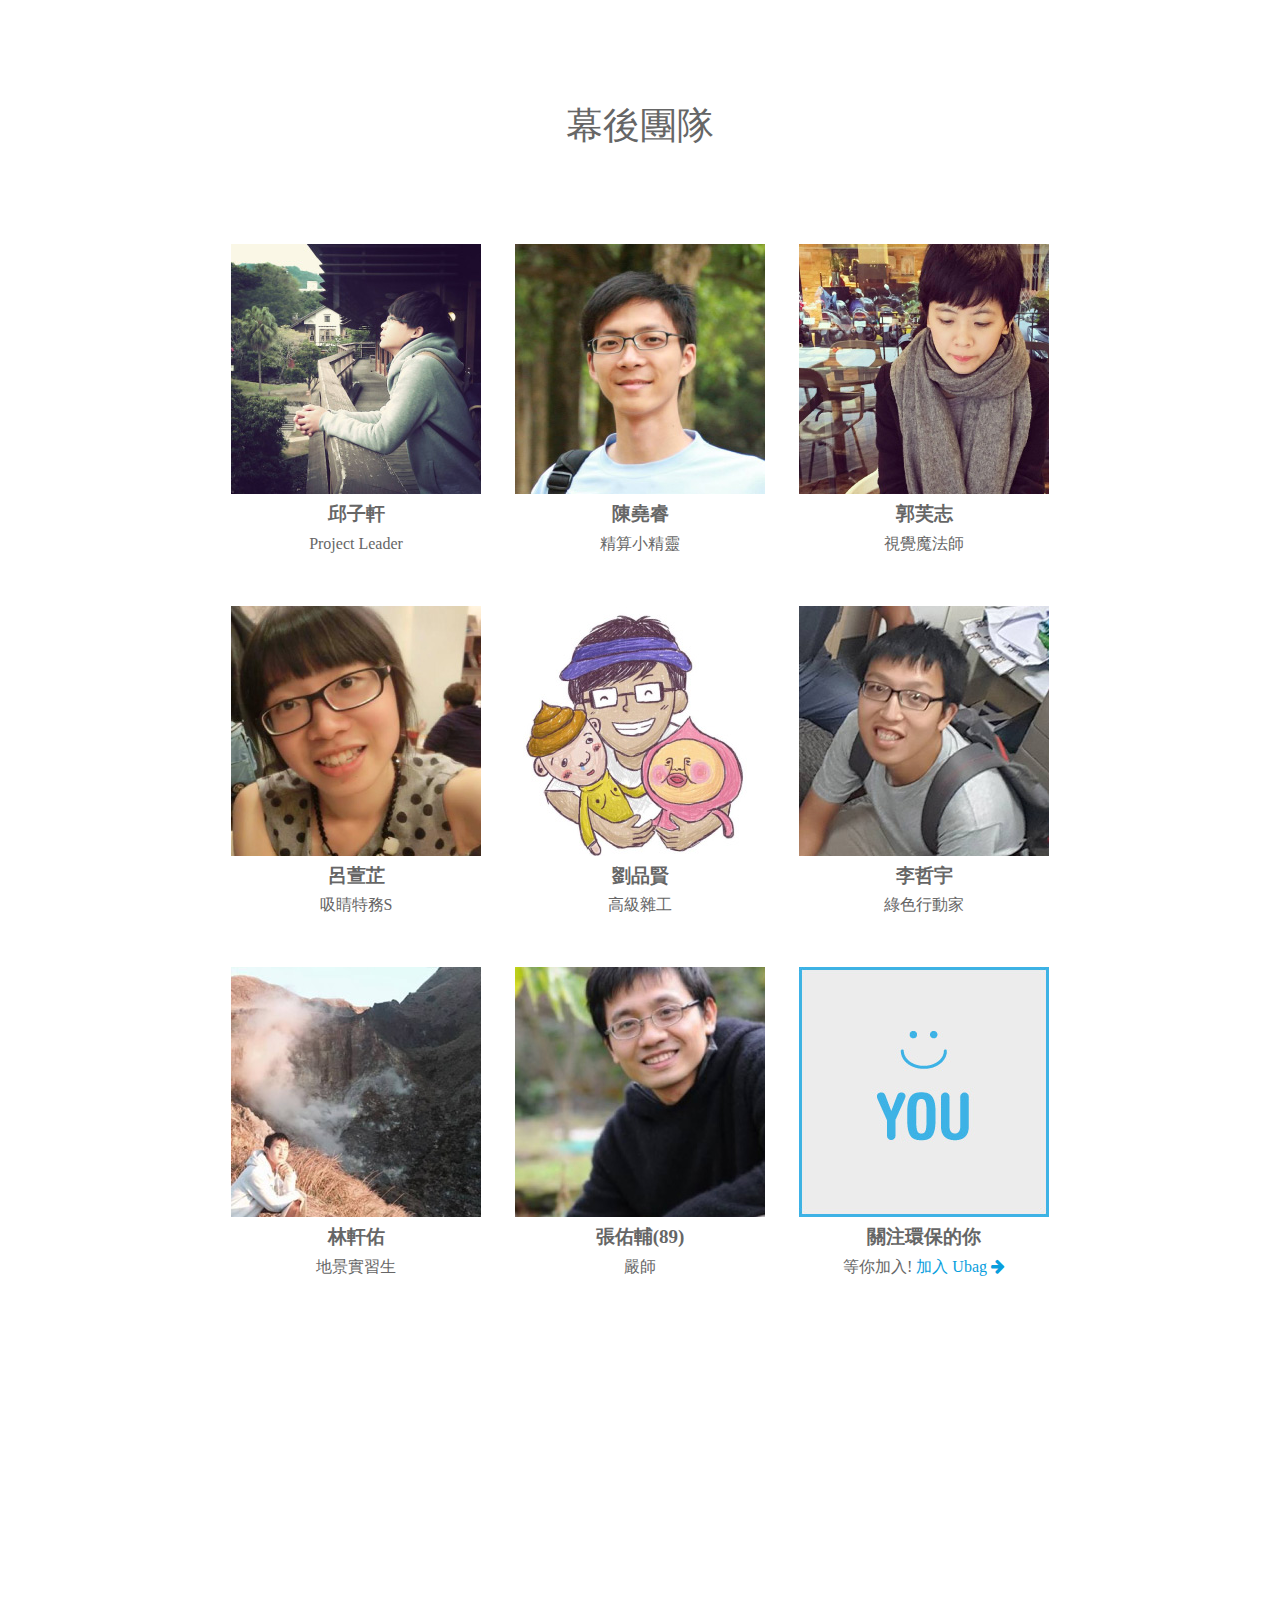
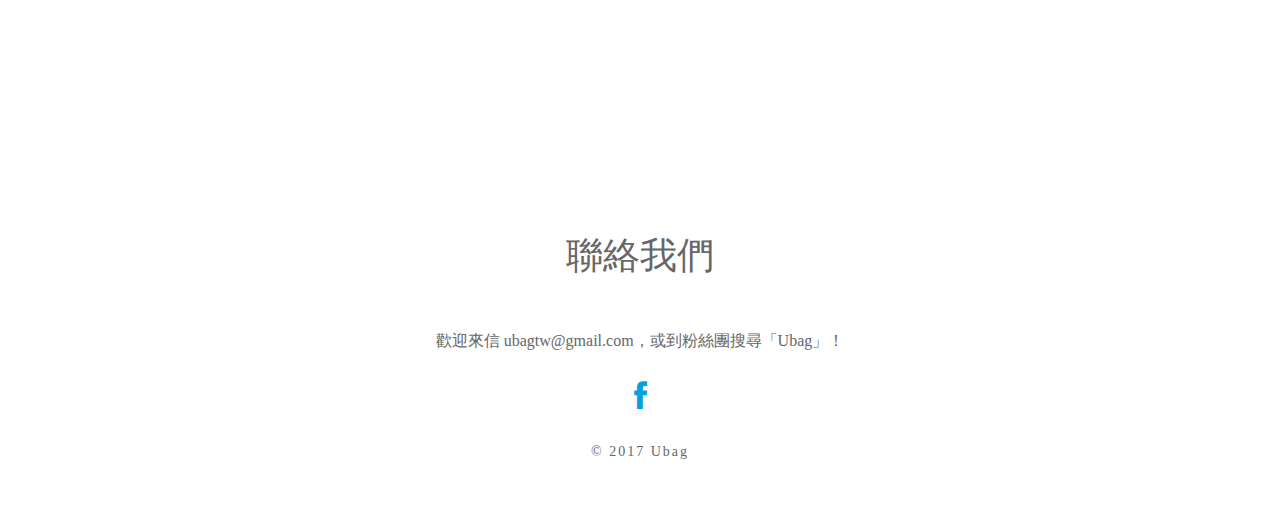
==== commit e5ddf923: "index  changes (team's title and photo)" ====
--- a/index.html
+++ b/index.html
@@ -1,486 +1,486 @@
-<!DOCTYPE html>
-
-<!--
-
-	Leela Theme
-	By Potok Proyektov
-	Released March 2014
-	Revised March 26, 2014
-
-	Credits
-	Aleks Dorohovich • Design, Coding
-	Ivan Kozlov • Design, Coding
-
--->
-
-<!--[if IE 9]><html class="ie9" lang="en" > <![endif]-->
-<html class="no-js" lang="en">
-	<head>
-		<meta charset="utf-8" />
-		<meta name="viewport" content="width=device-width, initial-scale=1.0" />
-		<title>Ubag - your bag, my bag! 二手袋循環計畫</title>
-
-		<meta name="description" content="我們是一群年輕人，參加台大不同凡響社 (NTU Net Impact) 社會創新工作坊之後，經過兩次小組討論，決定發起一個小實驗，透過二手袋循環計畫來改變我們看到的社會問題。" />
-	  <meta name="viewport" content="width=device-width, initial-scale=1.0, maximum-scale=1.0, user-scalable=0, minimal-ui">
-	  <meta property="og:site_name" content="Ubag - your bag, my bag! 二手袋循環計畫"/>
-	  <meta property="og:url" content="http://ubag.tw"/>
-	  <meta property="og:title" content="Ubag - 二手袋循環計畫"/>
-	  <meta property="og:description" content="我們是一群年輕人，參加台大不同凡響社 (NTU Net Impact) 社會創新工作坊之後，經過兩次小組討論，決定發起一個小實驗，透過二手袋循環計畫來改變我們看到的社會問題。">
-	  <meta property="og:type" content="website"/>
-	  <meta property="og:image" content="http://ubag.tw/images/ogimage.jpg" />
-	  <meta property="device:type" content="desktop" />
-		<link href="http://ubag.byethost14.com/favicon.ico" rel="shortcut icon" type="image/ico" />
-
-		<!-- Google Fonts -->
-		<link href='http://fonts.googleapis.com/css?family=Roboto:400,100,300,700,100italic,300italic,400italic,700italic' rel='stylesheet' type='text/css'>
-
-		<!-- CSS -->
-		<link rel="stylesheet" href="stylesheets/font-awesome.min.css" />
-		<link rel="stylesheet" href="stylesheets/app.css" />
-		<link rel="stylesheet" href="stylesheets/component.min.css" />
-		<link rel="stylesheet" href="stylesheets/theme.css" />
-
-		<!-- JavaScript -->
-		<script src="js/modernizr.min.js"></script>
-	</head>
-	<body>
-
-		<!-- Navigation-->
-		<div class="section section-collapse" id="navigation">
-
-				<nav class="top-bar" id="top-bar" data-topbar>
-				  	<ul class="title-area">
-				    	<li class="name">
-				      		<div class="name-logo"><a href="#">Ubag</a></div><!-- title on navigation -->
-				    	</li>
-				    	<li class="toggle-topbar menu-icon">
-				    		<a href="#"><i class="fa fa-bars"></i></a>
-				    	</li>
-				  	</ul>
-
-				  	<section class="top-bar-section" id="menu"><!-- menu -->
-					    <ul>
-								<li><a href="#map">二手袋收集站地圖</a></li>
-								<li><a href="#about">關於 Ubag</a></li>
-								<li><a href="#portfolio">異業合作</a></li>
-								<li><a href="#weneedyou">我們需要你</a></li>
-						  	<li><a href="#our-team">幕後團隊</a></li>
-						  	<li><a href="#footer">聯絡我們</a></li>
-						</ul>
-				  </section><!-- .menu -->
-				</nav>
-
-		</div>
-		<!-- .Navigation-->
-
-		<!-- Header-->
-		<div class="section bg-light-rose" id="header">
-
-			<div class="row">
-				<div class="large-12 columns text-center">
-					<div class="hero-header">
-						<div class="hero-logo">
-							<img src="images/logo.png" alt="logo" /><!-- logo -->
-						</div>
-						<div class="hero-headline">
-							<h1>二手袋循環計畫</h1><!-- title -->
-						</div>
-						<div class="hero-scroll">
-							<a href="#map" id="scroll"><i class="fa fa-chevron-down"></i></a>
-						</div>
-					</div>
-				</div>
-			</div>
-
-		</div>
-		<!-- .Header -->
-		<!-- excel -->
-		<div class="section section-collapse" id="map">
-			<iframe src="https://docs.google.com/spreadsheets/d/e/2PACX-1vTBz0Ii1LgKVzQSa2gGIv96x80YEufJEkyGxEldzed_pGlfgSLeCI6k0kk24hHgUbCQ7jvw9wFjDzDo/pubhtml?gid=1066391113&amp;single=true&amp;widget=true&amp;headers=false"></iframe>
-
-		</div>
-		<!-- .Map -->
-
-		<!-- about-->
-		<div class="section" id="about">
-			<div class="row">
-				<div class="large-12 columns text-center">
-					<div class="section-title">
-						<h2>關於 Ubag</h2>
-					</div>
-				</div>
-			</div>
-
-			<div class="row">
-				<div class="large-10 large-offset-1 medium-10 medium-offset-1 small-10 small-offset-1 columns">
-					<div class="section-description">
-						<h3>用行動友善環境</h3>
-						<p><small>Ubag是一個資訊平台，以傳遞「倡導使用二手袋理念」為核心服務，透過平台讓使用者知道「正確的捐袋資訊」以及找到「使用二手袋的店家」。</small></p>
-						<h3>循環計畫</h3>
-					</div>
-					<img src="images/recyclepic.png" width="800" height="auto" alt="" />
-				</div>
-			</div>
-		</div>
-		<!-- .One More-->
-		<!-- Portfolio -->
-		<div class="section" id="portfolio">
-
-			<div class="row">
-				<div class="large-12 columns text-center">
-					<div class="section-title">
-						<h2>Ubag 異業合作</h2>
-					</div>
-					<!--<div class="section-description">
-						<h3>Quisque fermentum tempus iaculis.</h3>
-						<p><small>Maecenas ullamcorper auctor mi. Aenean tempus laoreet tellus sed convallis. Ut congue erat at nunc adipiscing, id tincidunt magna ornare.</small></p>
-					</div>-->
-				</div>
-			</div>
-			<div class="row">
-				<div class="large-12 columns">
-					<ul class="large-block-grid-3 medium-block-grid-3 small-block-grid-2 grid effect-3" id="grid">
-						<li><!-- portfolio grid item -->
-							<a href="#" class="project-item" data-project-id="project-rebag">
-								<img src="images/work-grid/pro-rebag.jpg" alt="reBAG 袋袋相傳二部曲" />
-								<div class="project-tease text-center">
-									<div class="project-tease-content">
-										<h4>reBAG 袋袋相傳二部曲</h4>
-										<p>新北市政府 x Ubag</p>
-										<i class="fa fa-chevron-down"></i>
-									</div>
-								</div>
-							</a>
-						</li><!-- .portfolio grid item -->
-						<li><!-- portfolio grid item -->
-							<a href="#" class="project-item" data-project-id="project-1">
-								<img src="images/work-grid/pro02.jpg" alt="善待土地" />
-								<div class="project-tease text-center">
-									<div class="project-tease-content">
-										<h4>善「袋」土地計畫</h4>
-										<p>比亞外有機枇杷 x Ubag</p>
-										<i class="fa fa-chevron-down"></i>
-									</div>
-								</div>
-							</a>
-						</li><!-- .portfolio grid item -->
-
-
-					</ul>
-				</div>
-			</div>
-		</div>
-		<!-- .Portfolio -->
-		<!-- Project rebag -->
-		<div class="section bg-gray project" id="project-rebag">
-			<div class="row">
-				<div class="large-12 columns text-center">
-					<div class="section-title">
-						<h2>公民青年團體齊響應  reBAG袋袋相傳二部曲</h2>
-					</div>
-				</div>
-			</div>
-			<div class="row"><!-- project description -->
-				<div class="large-12 columns">
-					<p>
-						<img src="images/20140815144306295.jpg" alt="reBAG 袋袋相傳" />
-					</p>
-					<p>re為reuse之意，reBAG鼓勵民眾捐出家中閒置乾淨無破損的環保購物袋，交給_**新北市資源回收車**_或**_reBAG合作商家_**，後續會由清潔隊員整理清潔後，即可配送到合作店家，提供給需要的民眾使用。我們希望藉由「一捐、二洗、三借用」簡單3步驟，讓reBAG成為環保新時尚，一人捐一袋，袋袋相傳讓地球生生不息。</p>
-					<p>第二波 reBAG 袋袋相傳啟動計畫，除原有的「環保購物袋」循環外，將新增「紙袋」循環，另將設立集散箱，方便民眾回收與借用，整合各平台及清潔隊資源回收車所收集到的環保購物袋與紙袋，經由環保局整理後，再重新分配至新北市境內愛買 4 家門市、家樂福 16 家門市、台灣主婦聯盟生活消費合作社 9 家門市、Ubag 輔導店家 19 處及新北市政府大樓的喜憨兒烘焙屋及新北市慈佑洗衣坊，總計 50 處。</p>
-					<p><i class="fa fa-hand-o-right"></i><a href="http://crd-rubbish.epd.ntpc.gov.tw/dispPageBox/Ntpcepd/NtpCp.aspx?ddsPageID=NTPEPD&&dbid=3098764022" target="_blank">查看新北市reBAG合作商家</a></p>
-				</div>
-			</div><!-- .project description -->
-			<a href="#" class="project-close">
-				<i class="fa fa-times-circle-o"></i>
-			</a>
-		</div>
-		<!-- .Project 1 -->
-		<!-- Project 1 -->
-		<div class="section bg-gray project" id="project-1">
-			<div class="row">
-				<div class="large-12 columns text-center">
-					<div class="section-title">
-						<h2>善【袋】土地計畫</h2>
-					</div>
-					<div class="section-description">
-						<h3>善【袋】土地計畫x比亞外部落有機枇杷~每年 3月~4月 強力募集 </h3>
-					</div>
-				</div>
-			</div>
-			<div class="row"><!-- project description -->
-				<div class="large-12 columns">
-					<p>
-						<img src="images/ubagxfruit.png" alt="善待土地" />
-					</p>
-					<p>桃園復興鄉比亞外部落從長老的有機栽種枇杷，到消費端二手包裝，落實「善待土地」。過去送到消費者手中的枇杷，都以塑膠袋包裝，如果每年約1000斤的枇杷都用新的塑膠袋裝盛，每年就消耗了至少一千個新塑膠袋。為了減少環境負擔，從 2014 年開始，有機枇杷捨棄塑膠袋包裝，與Ubag 團隊合作，改用回收二手環保袋及紙袋包裝再利用，配送到府。</p>
-					<p>消費者的選擇，其實是改變世界最大的力量！</p>
-
-					<p>
-						<img src="images/store2.jpg" alt="善待土地" />
-					</p>
-					<p>每年詳細收集地點與最新消息請參考 Ubag 粉絲專頁:<a href="https://zh-tw.facebook.com/ubagtw/" target="_blank"> https://zh-tw.facebook.com/ubagtw/</a></p>
-				</div>
-			</div><!-- .project description -->
-			<a href="#" class="project-close">
-				<i class="fa fa-times-circle-o"></i>
-			</a>
-		</div>
-		<!-- .Project 1 -->
-
-		<!-- weneedyou -->
-		<div class="section bg-purple with-photo" id="weneedyou">
-
-			<div class="row">
-				<div class="large-12 columns text-center">
-					<div class="section-title">
-						<h2>我們需要你和妳</h2>
-					</div>
-				</div>
-			</div>
-			<div class="row">
-				<div class="large-12 columns">
-					<ul class="large-block-grid-3 medium-block-grid-3 small-block-grid-1 text-center">
-						<li><!-- service description -->
-							<div class="weneedyou-feature-image">
-								<img src="images/icon-store.png" width="200" height="200" alt="" />
-							</div>
-							<a href="https://quip.com/d9AkA7ETxEeW" target="_blank" class="btn_white">店家自薦 <i class="fa fa-arrow-right"></i></a>
-							<p>Ubag 歡迎任何性質的友善商家，一分鐘填完申請表單，立即加入減塑行動友善環境，與Ubag一起擴大影響力！</p>
-
-						</li><!-- .service description -->
-
-						<li><!-- service description -->
-							<div class="weneedyou-feature-image">
-								<img src="images/icon-join.png" width="200" height="200" alt="" />
-							</div>
-							<a href="https://docs.google.com/forms/d/1sd4E-Q7mrGd2IRYLOr_bdxQwW9Ee0qxU6qbAqHaMeRo/viewform?usp=send_form" target="_blank" class="btn_white">加入志工 <i class="fa fa-arrow-right"></i></a>
-							<p>如果你也認同Ubag、對於創新行動有熱情、有想像，期望有一天可以用自已的力量改變世界，請和我們聯絡吧，創造1+1>2的結果，迸發耀眼的火光。</p>
-						</li><!-- .service description -->
-					</ul>
-				</div>
-			</div>
-
-		</div>
-		<!-- .weneedyou -->
-		<!-- Our Team -->
-		<div class="section" id="our-team">
-
-			<div class="row">
-				<div class="large-12 columns text-center">
-					<div class="section-title">
-						<h2>幕後團隊</h2>
-					</div>
-					<div class="section-description">
-					</div>
-				</div>
-			</div>
-
-			<div class="row">
-				<div class="large-12 columns">
-					<ul class="no-bullets team-grid cs-style-3">
-						<li><!-- team member -->
-							<span>
-								<img src="images/team/01.jpg" />
-								<span>
-									<h4>邱子軒</h4>
-									<p>Project Leader</p>
-								</span>
-							</span>
-						</li><!-- .team member -->
-						<li><!-- team member -->
-							<span>
-								<img src="images/team/02.jpg" />
-								<span>
-									<h4>陳堯睿</h4>
-									<p>精算小精靈</p>
-								</span>
-							</span>
-						</li><!-- .team member -->
-						<li><!-- team member -->
-							<span>
-								<img src="images/team/03.jpg" />
-								<span>
-									<h4>郭芙志</h4>
-									<p>視覺魔法師</p>
-								</span>
-							</figure>
-						</li><!-- .team member -->
-						<li><!-- team member -->
-							<span>
-								<img src="images/team/04.jpg" />
-								<span>
-									<h4>呂萱芷</h4>
-									<p>吸睛特務S</p>
-								</span>
-							</span>
-						</li><!-- .team member -->
-						<li><!-- team member -->
-							<span>
-								<img src="images/team/05.jpg" />
-								<span>
-									<h4>劉品賢</h4>
-									<p>高級雜工</p>
-								</span>
-							</p>
-						</li><!-- .team member -->
-						<li><!-- team member -->
-							<span>
-								<img src="images/team/06.jpg" />
-								<span>
-									<h4>李哲宇</h4>
-									<p>綠色行動家</p>
-								</span>
-							</figure>
-						</li><!-- .team member -->
-						<li><!-- team member -->
-							<span>
-								<img src="images/team/07.jpg" />
-								<spann>
-									<h4>林軒佑</h4>
-									<p>土地關懷者</p>
-								</span>
-							</span>
-						</li><!-- .team member -->
-						<li><!-- team member -->
-							<span>
-								<img src="images/team/08.jpg" />
-								<span>
-									<h4>張佑輔(89)</h4>
-									<p>嚴師</p>
-									<div class="team-person-social">
-									</div>
-								</span>
-							</spane>
-						</li><!-- .team member -->
-						<li><!-- team member -->
-							<span>
-								<img src="images/team/09.jpg" />
-								<spann>
-									<h4>關注環保的你</h4>
-									<p>等你加入! 	<a href="https://docs.google.com/forms/d/1sd4E-Q7mrGd2IRYLOr_bdxQwW9Ee0qxU6qbAqHaMeRo/viewform?usp=send_form" target="_blank" >加入 Ubag <i class="fa fa-arrow-right"></i></a></p>
-								</span>
-							</span>
-						</li><!-- .team member -->
-					</ul>
-				</div>
-			</div>
-		</div>
-		<!-- .Out Team -->
-
-		<!-- recomm-->
-		<div class="section bg-purple with-photo" id="recomm">
-
-			<div class="row">
-				<div class="large-12 columns text-center">
-					<div class="section-title">
-						<h2>媒體露出</h2>
-					</div>
-				</div>
-			</div>
-
-			<div class="row">
-				<div class="large-12 columns orbit-alternate">
-					<ul class="clients orbit text-center" data-options="animation: slide; animation_speed: 1000;" data-orbit>
-					  	<li>
-				    		<ul class="large-block-grid-3 medium-block-grid-3 small-block-grid-1 text-center">
-									<div class="recomm-word">
-											<h2>Ubag環保袋用租的</h2>
-											<p>四名年輕人仿效 Ubike 概念，組成「Ubag」團隊，要讓躺在家裡的環保袋循環再利用，讓環保袋能夠「袋袋相傳」重複使用</p>
-											<p class="recomm-source">- 聯合晚報</p>
-										</a>
-									</div>
-								</ul>
-					  	</li>
-					  <li>
-							  <ul class="large-block-grid-3 medium-block-grid-3 small-block-grid-1 text-center">
-									<div class="recomm-word">
-											<h2>Ubag 只租不賣</h2>
-											<p>什麼是Ubag？ Your bag, my bag！其實就是希望民眾利用租借取代購買，一方面減少商家塑膠袋的使用，另一方面也增加了閒置環保袋的使用率。</p>
-											<p class="recomm-source">- 17Support</p>
-										</a>
-									</div>
-								</ul>
-						</li>
-						<li>
-								<ul class="large-block-grid-3 medium-block-grid-3 small-block-grid-1 text-center">
-									<div class="recomm-word">
-											<h2>塑人之亂袋走我們的地球和健康</h2>
-											<p>一群年輕人想要改變大眾用過即丟的消費習慣，發起「Ubag - Your bag, my bag! 二手環保袋循環計畫」，他們說服店家成為二手袋的收集站。</p>
-											<p class="recomm-source">- 環境資訊協會</p>
-										</a>
-									</div>
-								</ul>
-						</li>
-						<li>
-								<ul class="large-block-grid-3 medium-block-grid-3 small-block-grid-1 text-center">
-									<div class="recomm-word">
-											<h2>這群台灣年輕人要做環保界的 Uber</h2>
-											<p>如何增加人们对环保袋的使用率呢？台湾一群大学的学生想解决这个问题，因此创办了「 Ubag 二手环保袋循环计划」。</p>
-											<p class="recomm-source">-Bottle Dream </p>
-										</a>
-									</div>
-								</ul>
-						</li>
-						<li>
-								<ul class="large-block-grid-3 medium-block-grid-3 small-block-grid-1 text-center">
-									<div class="recomm-word">
-											<h2>二手袋捐店家再利用 UBag推動環保風</h2>
-											<p>未來商家不可再提免費的塑膠袋。現在有年輕人突發奇想，參考UBike的模式、研發出二手袋循環計畫，民眾可以把自己家中閒置的二手環保袋、捐給店家，重複利用。</p>
-											<p class="recomm-source">-公視新聞網 </p>
-										</a>
-									</div>
-								</ul>
-						</li>
-					</ul>
-
-				</div>
-			</div>
-
-		</div>
-		<!-- .Clients-->
-
-
-		<!-- Footer -->
-		<div class="section" id="footer">
-			<div class="section-title">
-				<h2>聯絡我們</h2>
-			</div>
-			<div class="section-description">
-				<p>歡迎來信 ubagtw@gmail.com，或到粉絲團搜尋「Ubag」！</p>
-			</div>
-			<div class="row">
-				<div class="large-12 columns text-center">
-					<div class="footer-social">
-						<a href="http://www.facebook.com/ubagtw" target="_blank"><i class="fa fa-facebook"></i></a>
-					</div>
-				</div>
-			</div>
-
-			<div class="row text-center">
-				<div class="large-12 columns text-center">
-					<p class="footer-copy">&copy; 2017 Ubag</p>
-				</div>
-			</div>
-
-		</div>
-		<!-- .Footer -->
-
-		<!-- JavaScript -->
-		<script src="js/jquery.min.js"></script>
-		<script src="js/foundation.min.js"></script>
-		<script src="js/masonry.min.js"></script>
-		<script src="js/imagesloaded.min.js"></script>
-		<script src="js/classie.min.js"></script>
-		<script src="js/AnimOnScroll.min.js"></script>
-		<script src="js/waypoints.min.js"></script>
-		<script src="js/headroom.min.js"></script>
-		<script src="js/toucheffects.min.js"></script>
-		<script src="http://maps.google.com/maps/api/js?sensor=false"></script>
-		<script src="js/app.js"></script>
-		<!--[if IE 9]>
-			<script src="js/ie.js"></script>
-		<![endif]-->
-		<!-- .JavaScript -->
-
-	</body>
-</html>
+<!DOCTYPE html>
+
+<!--
+
+	Leela Theme
+	By Potok Proyektov
+	Released March 2014
+	Revised March 26, 2014
+
+	Credits
+	Aleks Dorohovich • Design, Coding
+	Ivan Kozlov • Design, Coding
+
+-->
+
+<!--[if IE 9]><html class="ie9" lang="en" > <![endif]-->
+<html class="no-js" lang="en">
+	<head>
+		<meta charset="utf-8" />
+		<meta name="viewport" content="width=device-width, initial-scale=1.0" />
+		<title>Ubag - your bag, my bag! 二手袋循環計畫</title>
+
+		<meta name="description" content="我們是一群年輕人，參加台大不同凡響社 (NTU Net Impact) 社會創新工作坊之後，經過兩次小組討論，決定發起一個小實驗，透過二手袋循環計畫來改變我們看到的社會問題。" />
+	  <meta name="viewport" content="width=device-width, initial-scale=1.0, maximum-scale=1.0, user-scalable=0, minimal-ui">
+	  <meta property="og:site_name" content="Ubag - your bag, my bag! 二手袋循環計畫"/>
+	  <meta property="og:url" content="http://ubag.tw"/>
+	  <meta property="og:title" content="Ubag - 二手袋循環計畫"/>
+	  <meta property="og:description" content="我們是一群年輕人，參加台大不同凡響社 (NTU Net Impact) 社會創新工作坊之後，經過兩次小組討論，決定發起一個小實驗，透過二手袋循環計畫來改變我們看到的社會問題。">
+	  <meta property="og:type" content="website"/>
+	  <meta property="og:image" content="http://ubag.tw/images/ogimage.jpg" />
+	  <meta property="device:type" content="desktop" />
+		<link href="http://ubag.byethost14.com/favicon.ico" rel="shortcut icon" type="image/ico" />
+
+		<!-- Google Fonts -->
+		<link href='http://fonts.googleapis.com/css?family=Roboto:400,100,300,700,100italic,300italic,400italic,700italic' rel='stylesheet' type='text/css'>
+
+		<!-- CSS -->
+		<link rel="stylesheet" href="stylesheets/font-awesome.min.css" />
+		<link rel="stylesheet" href="stylesheets/app.css" />
+		<link rel="stylesheet" href="stylesheets/component.min.css" />
+		<link rel="stylesheet" href="stylesheets/theme.css" />
+
+		<!-- JavaScript -->
+		<script src="js/modernizr.min.js"></script>
+	</head>
+	<body>
+
+		<!-- Navigation-->
+		<div class="section section-collapse" id="navigation">
+
+				<nav class="top-bar" id="top-bar" data-topbar>
+				  	<ul class="title-area">
+				    	<li class="name">
+				      		<div class="name-logo"><a href="#">Ubag</a></div><!-- title on navigation -->
+				    	</li>
+				    	<li class="toggle-topbar menu-icon">
+				    		<a href="#"><i class="fa fa-bars"></i></a>
+				    	</li>
+				  	</ul>
+
+				  	<section class="top-bar-section" id="menu"><!-- menu -->
+					    <ul>
+								<li><a href="#map">二手袋收集站地圖</a></li>
+								<li><a href="#about">關於 Ubag</a></li>
+								<li><a href="#portfolio">異業合作</a></li>
+								<li><a href="#weneedyou">我們需要你</a></li>
+						  	<li><a href="#our-team">幕後團隊</a></li>
+						  	<li><a href="#footer">聯絡我們</a></li>
+						</ul>
+				  </section><!-- .menu -->
+				</nav>
+
+		</div>
+		<!-- .Navigation-->
+
+		<!-- Header-->
+		<div class="section bg-light-rose" id="header">
+
+			<div class="row">
+				<div class="large-12 columns text-center">
+					<div class="hero-header">
+						<div class="hero-logo">
+							<img src="images/logo.png" alt="logo" /><!-- logo -->
+						</div>
+						<div class="hero-headline">
+							<h1>二手袋循環計畫</h1><!-- title -->
+						</div>
+						<div class="hero-scroll">
+							<a href="#map" id="scroll"><i class="fa fa-chevron-down"></i></a>
+						</div>
+					</div>
+				</div>
+			</div>
+
+		</div>
+		<!-- .Header -->
+		<!-- excel -->
+		<div class="section section-collapse" id="map">
+			<iframe src="https://docs.google.com/spreadsheets/d/e/2PACX-1vTBz0Ii1LgKVzQSa2gGIv96x80YEufJEkyGxEldzed_pGlfgSLeCI6k0kk24hHgUbCQ7jvw9wFjDzDo/pubhtml?gid=1066391113&amp;single=true&amp;widget=true&amp;headers=false"></iframe>
+
+		</div>
+		<!-- .Map -->
+
+		<!-- about-->
+		<div class="section" id="about">
+			<div class="row">
+				<div class="large-12 columns text-center">
+					<div class="section-title">
+						<h2>關於 Ubag</h2>
+					</div>
+				</div>
+			</div>
+
+			<div class="row">
+				<div class="large-10 large-offset-1 medium-10 medium-offset-1 small-10 small-offset-1 columns">
+					<div class="section-description">
+						<h3>用行動友善環境</h3>
+						<p><small>Ubag是一個資訊平台，以傳遞「倡導使用二手袋理念」為核心服務，透過平台讓使用者知道「正確的捐袋資訊」以及找到「使用二手袋的店家」。</small></p>
+						<h3>循環計畫</h3>
+					</div>
+					<img src="images/recyclepic.png" width="800" height="auto" alt="" />
+				</div>
+			</div>
+		</div>
+		<!-- .One More-->
+		<!-- Portfolio -->
+		<div class="section" id="portfolio">
+
+			<div class="row">
+				<div class="large-12 columns text-center">
+					<div class="section-title">
+						<h2>Ubag 異業合作</h2>
+					</div>
+					<!--<div class="section-description">
+						<h3>Quisque fermentum tempus iaculis.</h3>
+						<p><small>Maecenas ullamcorper auctor mi. Aenean tempus laoreet tellus sed convallis. Ut congue erat at nunc adipiscing, id tincidunt magna ornare.</small></p>
+					</div>-->
+				</div>
+			</div>
+			<div class="row">
+				<div class="large-12 columns">
+					<ul class="large-block-grid-3 medium-block-grid-3 small-block-grid-2 grid effect-3" id="grid">
+						<li><!-- portfolio grid item -->
+							<a href="#" class="project-item" data-project-id="project-rebag">
+								<img src="images/work-grid/pro-rebag.jpg" alt="reBAG 袋袋相傳二部曲" />
+								<div class="project-tease text-center">
+									<div class="project-tease-content">
+										<h4>reBAG 袋袋相傳二部曲</h4>
+										<p>新北市政府 x Ubag</p>
+										<i class="fa fa-chevron-down"></i>
+									</div>
+								</div>
+							</a>
+						</li><!-- .portfolio grid item -->
+						<li><!-- portfolio grid item -->
+							<a href="#" class="project-item" data-project-id="project-1">
+								<img src="images/work-grid/pro02.jpg" alt="善待土地" />
+								<div class="project-tease text-center">
+									<div class="project-tease-content">
+										<h4>善「袋」土地計畫</h4>
+										<p>比亞外有機枇杷 x Ubag</p>
+										<i class="fa fa-chevron-down"></i>
+									</div>
+								</div>
+							</a>
+						</li><!-- .portfolio grid item -->
+
+
+					</ul>
+				</div>
+			</div>
+		</div>
+		<!-- .Portfolio -->
+		<!-- Project rebag -->
+		<div class="section bg-gray project" id="project-rebag">
+			<div class="row">
+				<div class="large-12 columns text-center">
+					<div class="section-title">
+						<h2>公民青年團體齊響應  reBAG袋袋相傳二部曲</h2>
+					</div>
+				</div>
+			</div>
+			<div class="row"><!-- project description -->
+				<div class="large-12 columns">
+					<p>
+						<img src="images/20140815144306295.jpg" alt="reBAG 袋袋相傳" />
+					</p>
+					<p>re為reuse之意，reBAG鼓勵民眾捐出家中閒置乾淨無破損的環保購物袋，交給_**新北市資源回收車**_或**_reBAG合作商家_**，後續會由清潔隊員整理清潔後，即可配送到合作店家，提供給需要的民眾使用。我們希望藉由「一捐、二洗、三借用」簡單3步驟，讓reBAG成為環保新時尚，一人捐一袋，袋袋相傳讓地球生生不息。</p>
+					<p>第二波 reBAG 袋袋相傳啟動計畫，除原有的「環保購物袋」循環外，將新增「紙袋」循環，另將設立集散箱，方便民眾回收與借用，整合各平台及清潔隊資源回收車所收集到的環保購物袋與紙袋，經由環保局整理後，再重新分配至新北市境內愛買 4 家門市、家樂福 16 家門市、台灣主婦聯盟生活消費合作社 9 家門市、Ubag 輔導店家 19 處及新北市政府大樓的喜憨兒烘焙屋及新北市慈佑洗衣坊，總計 50 處。</p>
+					<p><i class="fa fa-hand-o-right"></i><a href="http://crd-rubbish.epd.ntpc.gov.tw/dispPageBox/Ntpcepd/NtpCp.aspx?ddsPageID=NTPEPD&&dbid=3098764022" target="_blank">查看新北市reBAG合作商家</a></p>
+				</div>
+			</div><!-- .project description -->
+			<a href="#" class="project-close">
+				<i class="fa fa-times-circle-o"></i>
+			</a>
+		</div>
+		<!-- .Project 1 -->
+		<!-- Project 1 -->
+		<div class="section bg-gray project" id="project-1">
+			<div class="row">
+				<div class="large-12 columns text-center">
+					<div class="section-title">
+						<h2>善【袋】土地計畫</h2>
+					</div>
+					<div class="section-description">
+						<h3>善【袋】土地計畫x比亞外部落有機枇杷~每年 3月~4月 強力募集 </h3>
+					</div>
+				</div>
+			</div>
+			<div class="row"><!-- project description -->
+				<div class="large-12 columns">
+					<p>
+						<img src="images/ubagxfruit.png" alt="善待土地" />
+					</p>
+					<p>桃園復興鄉比亞外部落從長老的有機栽種枇杷，到消費端二手包裝，落實「善待土地」。過去送到消費者手中的枇杷，都以塑膠袋包裝，如果每年約1000斤的枇杷都用新的塑膠袋裝盛，每年就消耗了至少一千個新塑膠袋。為了減少環境負擔，從 2014 年開始，有機枇杷捨棄塑膠袋包裝，與Ubag 團隊合作，改用回收二手環保袋及紙袋包裝再利用，配送到府。</p>
+					<p>消費者的選擇，其實是改變世界最大的力量！</p>
+
+					<p>
+						<img src="images/store2.jpg" alt="善待土地" />
+					</p>
+					<p>每年詳細收集地點與最新消息請參考 Ubag 粉絲專頁:<a href="https://zh-tw.facebook.com/ubagtw/" target="_blank"> https://zh-tw.facebook.com/ubagtw/</a></p>
+				</div>
+			</div><!-- .project description -->
+			<a href="#" class="project-close">
+				<i class="fa fa-times-circle-o"></i>
+			</a>
+		</div>
+		<!-- .Project 1 -->
+
+		<!-- weneedyou -->
+		<div class="section bg-purple with-photo" id="weneedyou">
+
+			<div class="row">
+				<div class="large-12 columns text-center">
+					<div class="section-title">
+						<h2>我們需要你和妳</h2>
+					</div>
+				</div>
+			</div>
+			<div class="row">
+				<div class="large-12 columns">
+					<ul class="large-block-grid-3 medium-block-grid-3 small-block-grid-1 text-center">
+						<li><!-- service description -->
+							<div class="weneedyou-feature-image">
+								<img src="images/icon-store.png" width="200" height="200" alt="" />
+							</div>
+							<a href="https://quip.com/d9AkA7ETxEeW" target="_blank" class="btn_white">店家自薦 <i class="fa fa-arrow-right"></i></a>
+							<p>Ubag 歡迎任何性質的友善商家，一分鐘填完申請表單，立即加入減塑行動友善環境，與Ubag一起擴大影響力！</p>
+
+						</li><!-- .service description -->
+
+						<li><!-- service description -->
+							<div class="weneedyou-feature-image">
+								<img src="images/icon-join.png" width="200" height="200" alt="" />
+							</div>
+							<a href="https://docs.google.com/forms/d/1sd4E-Q7mrGd2IRYLOr_bdxQwW9Ee0qxU6qbAqHaMeRo/viewform?usp=send_form" target="_blank" class="btn_white">加入志工 <i class="fa fa-arrow-right"></i></a>
+							<p>如果你也認同Ubag、對於創新行動有熱情、有想像，期望有一天可以用自已的力量改變世界，請和我們聯絡吧，創造1+1>2的結果，迸發耀眼的火光。</p>
+						</li><!-- .service description -->
+					</ul>
+				</div>
+			</div>
+
+		</div>
+		<!-- .weneedyou -->
+		<!-- Our Team -->
+		<div class="section" id="our-team">
+
+			<div class="row">
+				<div class="large-12 columns text-center">
+					<div class="section-title">
+						<h2>幕後團隊</h2>
+					</div>
+					<div class="section-description">
+					</div>
+				</div>
+			</div>
+
+			<div class="row">
+				<div class="large-12 columns">
+					<ul class="no-bullets team-grid cs-style-3">
+						<li><!-- team member -->
+							<span>
+								<img src="images/team/01.jpg" />
+								<span>
+									<h4>邱子軒</h4>
+									<p>Project Leader</p>
+								</span>
+							</span>
+						</li><!-- .team member -->
+						<li><!-- team member -->
+							<span>
+								<img src="images/team/02.jpg" />
+								<span>
+									<h4>陳堯睿</h4>
+									<p>精算小精靈</p>
+								</span>
+							</span>
+						</li><!-- .team member -->
+						<li><!-- team member -->
+							<span>
+								<img src="images/team/03.jpg" />
+								<span>
+									<h4>郭芙志</h4>
+									<p>視覺魔法師</p>
+								</span>
+							</figure>
+						</li><!-- .team member -->
+						<li><!-- team member -->
+							<span>
+								<img src="images/team/04.jpg" />
+								<span>
+									<h4>呂萱芷</h4>
+									<p>吸睛特務S</p>
+								</span>
+							</span>
+						</li><!-- .team member -->
+						<li><!-- team member -->
+							<span>
+								<img src="images/team/05.jpg" />
+								<span>
+									<h4>劉品賢</h4>
+									<p>高級雜工</p>
+								</span>
+							</p>
+						</li><!-- .team member -->
+						<li><!-- team member -->
+							<span>
+								<img src="images/team/06.jpg" />
+								<span>
+									<h4>李哲宇</h4>
+									<p>綠色行動家</p>
+								</span>
+							</figure>
+						</li><!-- .team member -->
+						<li><!-- team member -->
+							<span>
+								<img src="images/team/07.jpg" />
+								<spann>
+									<h4>林軒佑</h4>
+									<p>地景實習生</p>
+								</span>
+							</span>
+						</li><!-- .team member -->
+						<li><!-- team member -->
+							<span>
+								<img src="images/team/08.jpg" />
+								<span>
+									<h4>張佑輔(89)</h4>
+									<p>嚴師</p>
+									<div class="team-person-social">
+									</div>
+								</span>
+							</spane>
+						</li><!-- .team member -->
+						<li><!-- team member -->
+							<span>
+								<img src="images/team/09.jpg" />
+								<spann>
+									<h4>關注環保的你</h4>
+									<p>等你加入! 	<a href="https://docs.google.com/forms/d/1sd4E-Q7mrGd2IRYLOr_bdxQwW9Ee0qxU6qbAqHaMeRo/viewform?usp=send_form" target="_blank" >加入 Ubag <i class="fa fa-arrow-right"></i></a></p>
+								</span>
+							</span>
+						</li><!-- .team member -->
+					</ul>
+				</div>
+			</div>
+		</div>
+		<!-- .Out Team -->
+
+		<!-- recomm-->
+		<div class="section bg-purple with-photo" id="recomm">
+
+			<div class="row">
+				<div class="large-12 columns text-center">
+					<div class="section-title">
+						<h2>媒體露出</h2>
+					</div>
+				</div>
+			</div>
+
+			<div class="row">
+				<div class="large-12 columns orbit-alternate">
+					<ul class="clients orbit text-center" data-options="animation: slide; animation_speed: 1000;" data-orbit>
+					  	<li>
+				    		<ul class="large-block-grid-3 medium-block-grid-3 small-block-grid-1 text-center">
+									<div class="recomm-word">
+											<h2>Ubag環保袋用租的</h2>
+											<p>四名年輕人仿效 Ubike 概念，組成「Ubag」團隊，要讓躺在家裡的環保袋循環再利用，讓環保袋能夠「袋袋相傳」重複使用</p>
+											<p class="recomm-source">- 聯合晚報</p>
+										</a>
+									</div>
+								</ul>
+					  	</li>
+					  <li>
+							  <ul class="large-block-grid-3 medium-block-grid-3 small-block-grid-1 text-center">
+									<div class="recomm-word">
+											<h2>Ubag 只租不賣</h2>
+											<p>什麼是Ubag？ Your bag, my bag！其實就是希望民眾利用租借取代購買，一方面減少商家塑膠袋的使用，另一方面也增加了閒置環保袋的使用率。</p>
+											<p class="recomm-source">- 17Support</p>
+										</a>
+									</div>
+								</ul>
+						</li>
+						<li>
+								<ul class="large-block-grid-3 medium-block-grid-3 small-block-grid-1 text-center">
+									<div class="recomm-word">
+											<h2>塑人之亂袋走我們的地球和健康</h2>
+											<p>一群年輕人想要改變大眾用過即丟的消費習慣，發起「Ubag - Your bag, my bag! 二手環保袋循環計畫」，他們說服店家成為二手袋的收集站。</p>
+											<p class="recomm-source">- 環境資訊協會</p>
+										</a>
+									</div>
+								</ul>
+						</li>
+						<li>
+								<ul class="large-block-grid-3 medium-block-grid-3 small-block-grid-1 text-center">
+									<div class="recomm-word">
+											<h2>這群台灣年輕人要做環保界的 Uber</h2>
+											<p>如何增加人们对环保袋的使用率呢？台湾一群大学的学生想解决这个问题，因此创办了「 Ubag 二手环保袋循环计划」。</p>
+											<p class="recomm-source">-Bottle Dream </p>
+										</a>
+									</div>
+								</ul>
+						</li>
+						<li>
+								<ul class="large-block-grid-3 medium-block-grid-3 small-block-grid-1 text-center">
+									<div class="recomm-word">
+											<h2>二手袋捐店家再利用 UBag推動環保風</h2>
+											<p>未來商家不可再提免費的塑膠袋。現在有年輕人突發奇想，參考UBike的模式、研發出二手袋循環計畫，民眾可以把自己家中閒置的二手環保袋、捐給店家，重複利用。</p>
+											<p class="recomm-source">-公視新聞網 </p>
+										</a>
+									</div>
+								</ul>
+						</li>
+					</ul>
+
+				</div>
+			</div>
+
+		</div>
+		<!-- .Clients-->
+
+
+		<!-- Footer -->
+		<div class="section" id="footer">
+			<div class="section-title">
+				<h2>聯絡我們</h2>
+			</div>
+			<div class="section-description">
+				<p>歡迎來信 ubagtw@gmail.com，或到粉絲團搜尋「Ubag」！</p>
+			</div>
+			<div class="row">
+				<div class="large-12 columns text-center">
+					<div class="footer-social">
+						<a href="http://www.facebook.com/ubagtw" target="_blank"><i class="fa fa-facebook"></i></a>
+					</div>
+				</div>
+			</div>
+
+			<div class="row text-center">
+				<div class="large-12 columns text-center">
+					<p class="footer-copy">&copy; 2017 Ubag</p>
+				</div>
+			</div>
+
+		</div>
+		<!-- .Footer -->
+
+		<!-- JavaScript -->
+		<script src="js/jquery.min.js"></script>
+		<script src="js/foundation.min.js"></script>
+		<script src="js/masonry.min.js"></script>
+		<script src="js/imagesloaded.min.js"></script>
+		<script src="js/classie.min.js"></script>
+		<script src="js/AnimOnScroll.min.js"></script>
+		<script src="js/waypoints.min.js"></script>
+		<script src="js/headroom.min.js"></script>
+		<script src="js/toucheffects.min.js"></script>
+		<script src="http://maps.google.com/maps/api/js?sensor=false"></script>
+		<script src="js/app.js"></script>
+		<!--[if IE 9]>
+			<script src="js/ie.js"></script>
+		<![endif]-->
+		<!-- .JavaScript -->
+
+	</body>
+</html>
